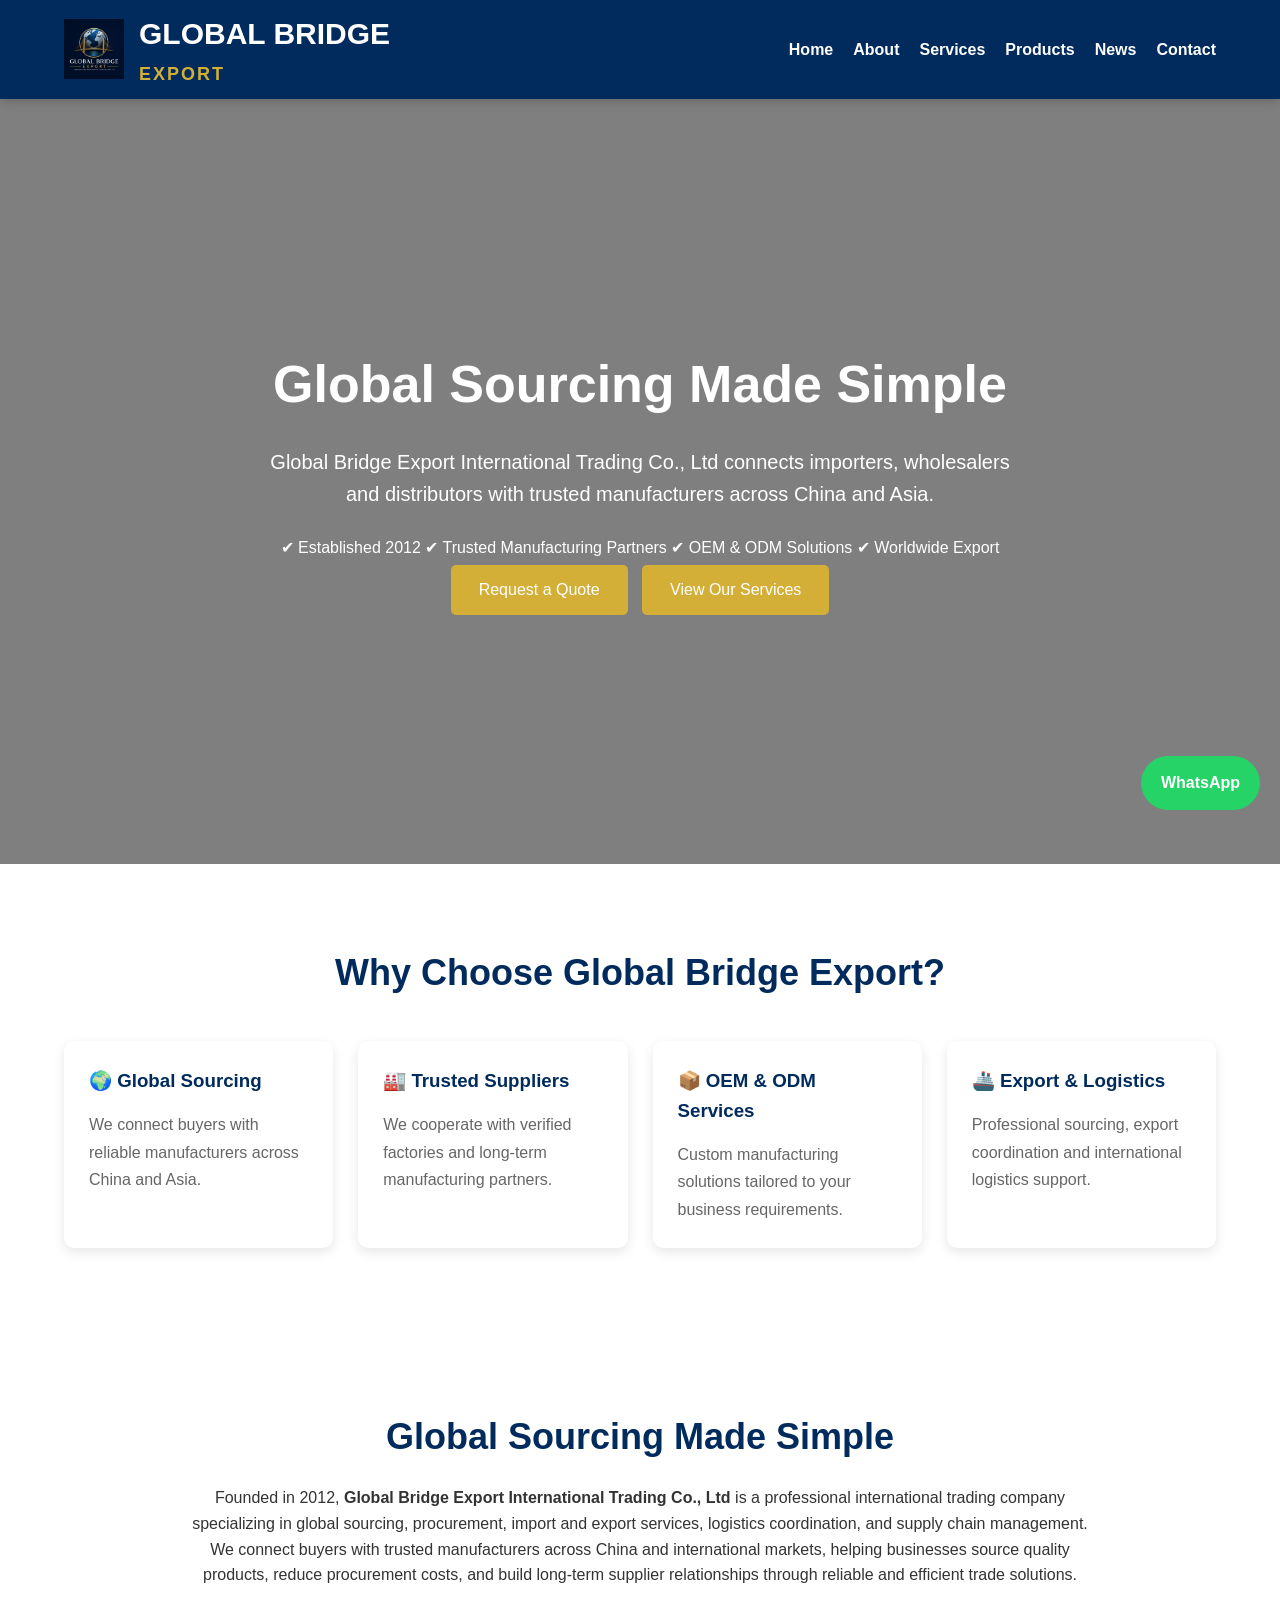
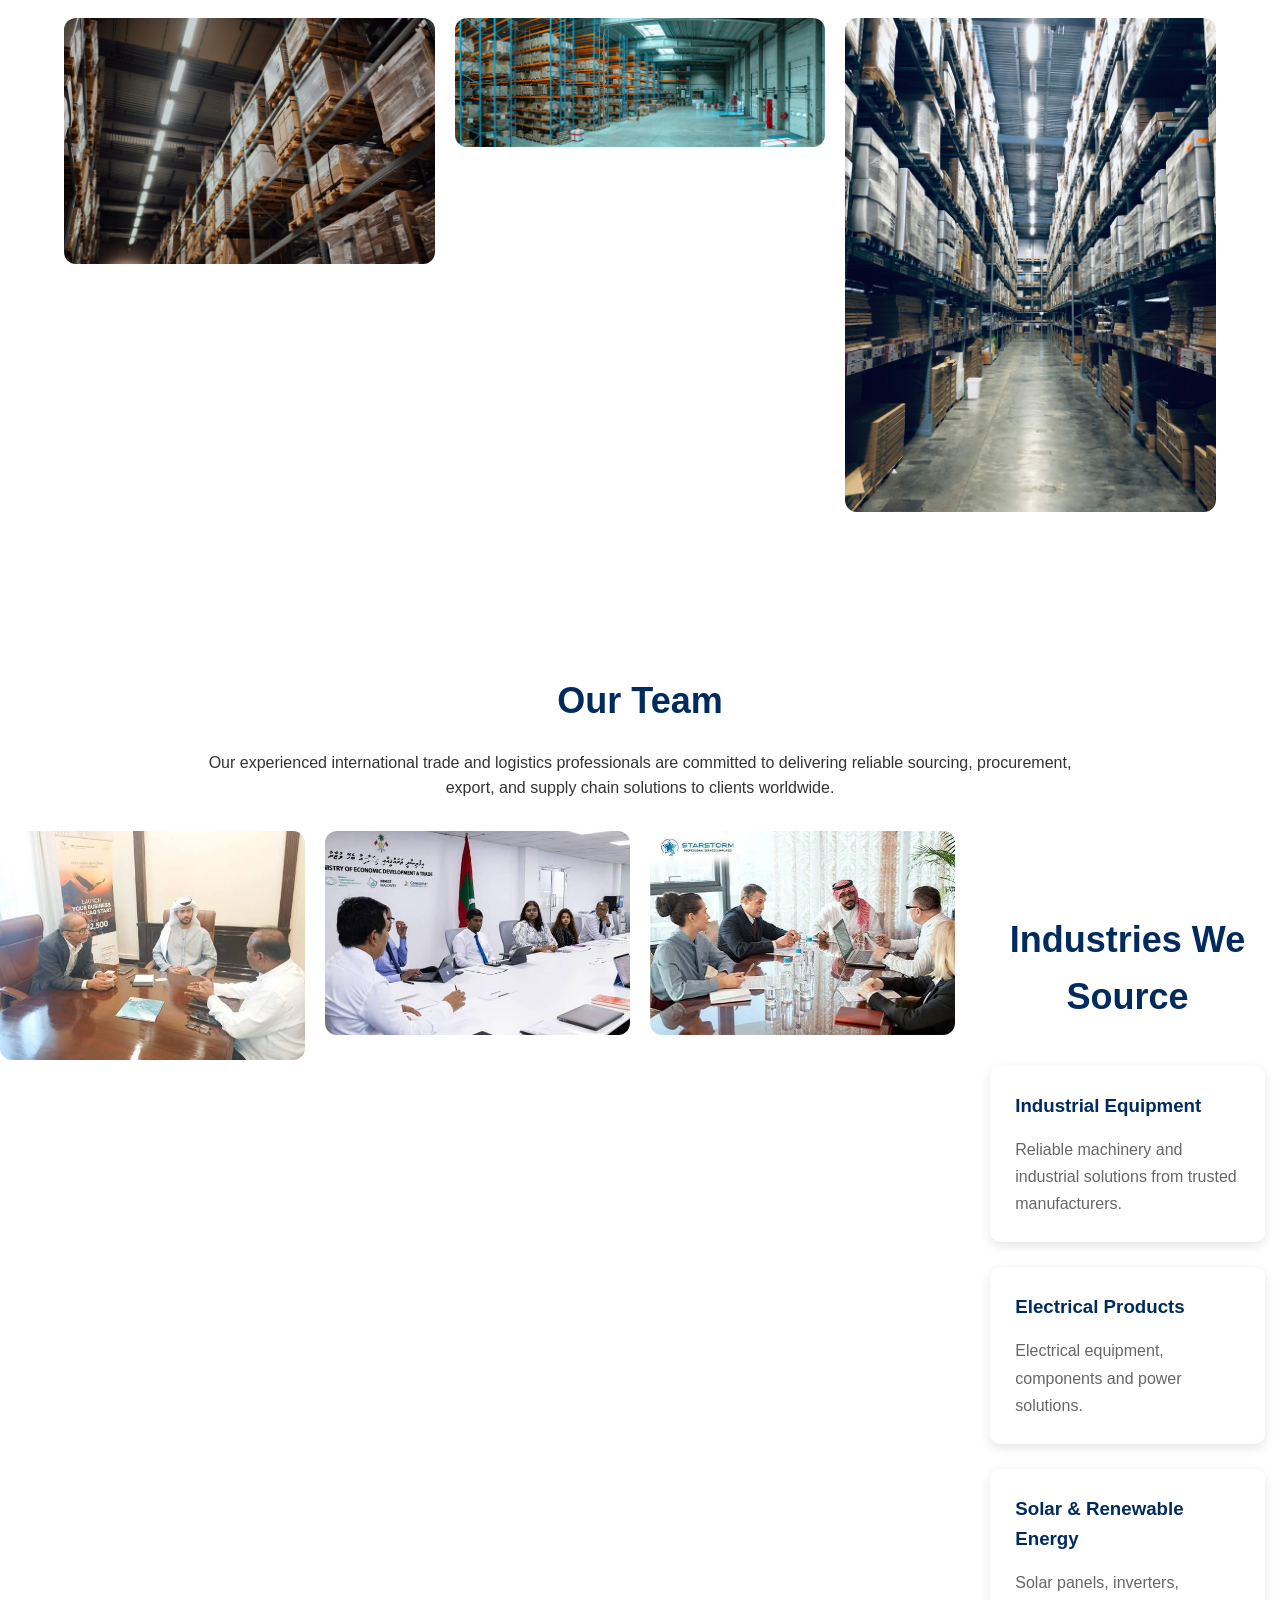
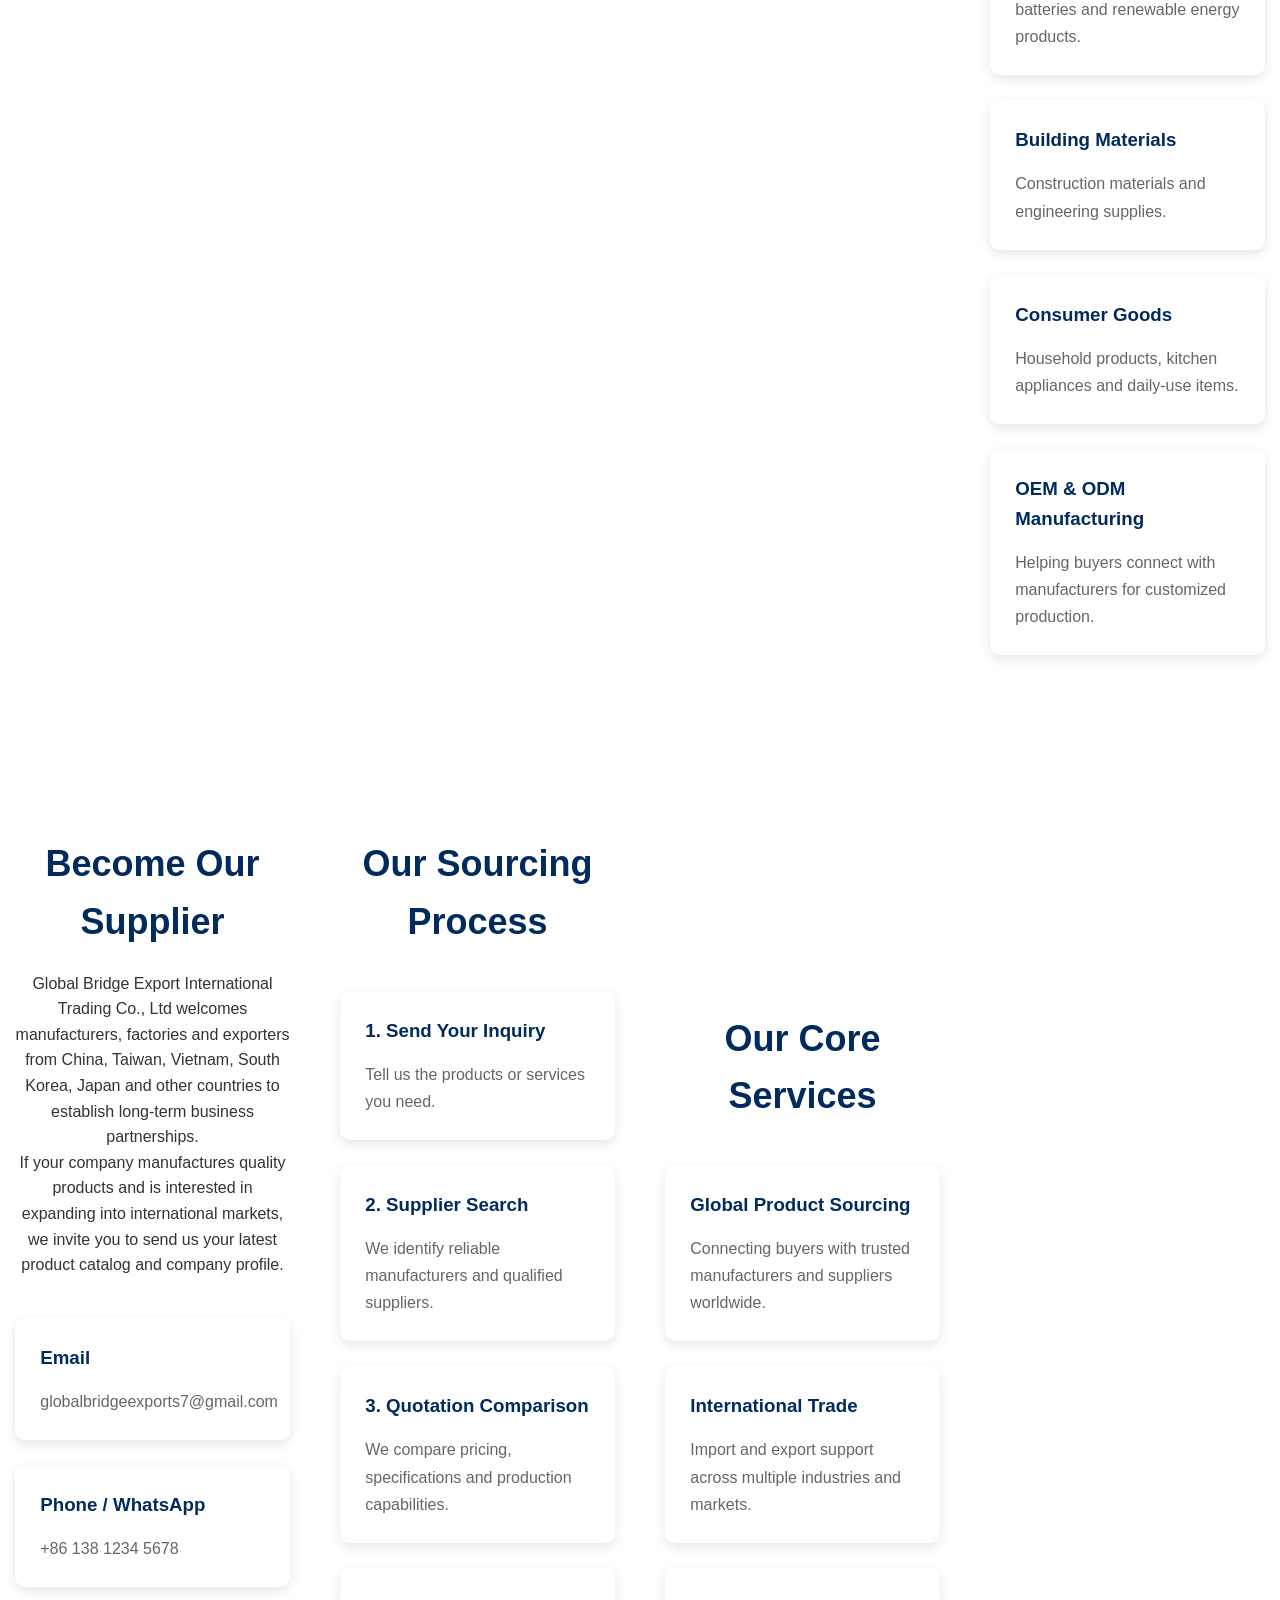
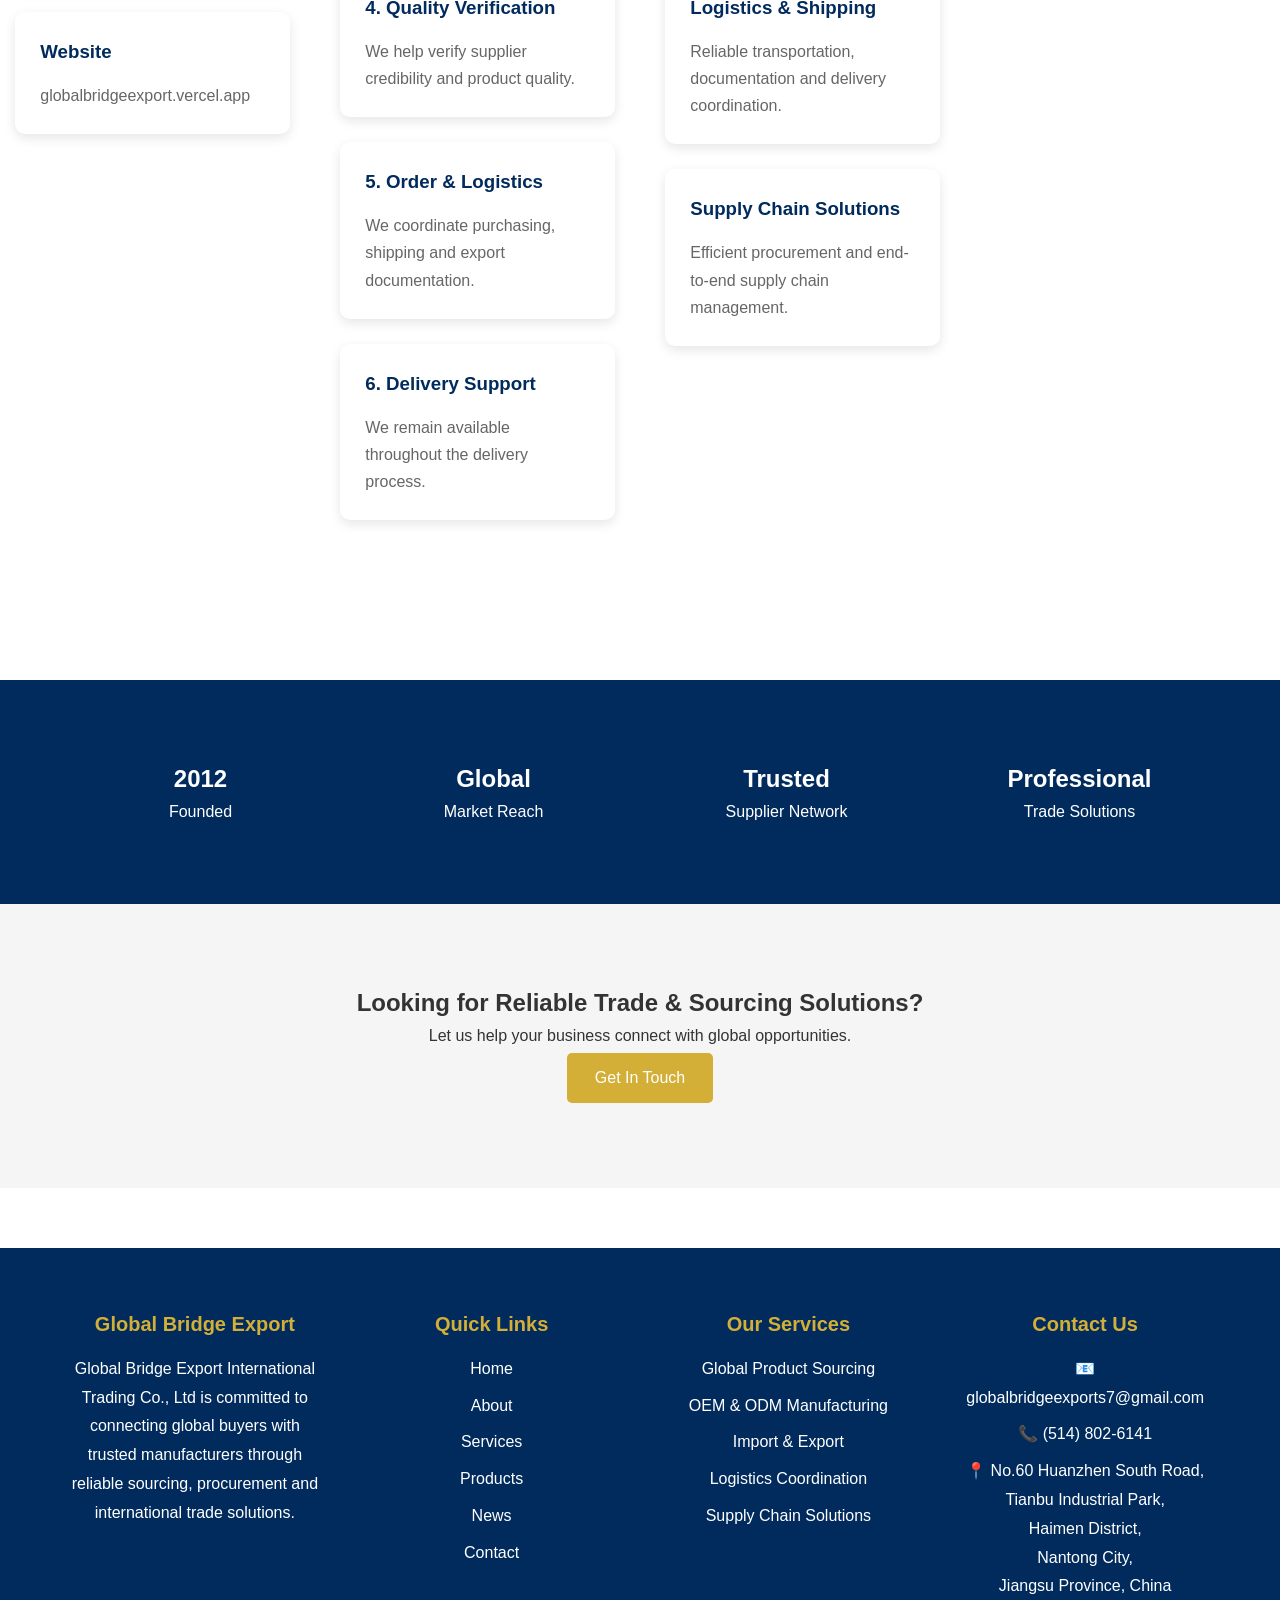
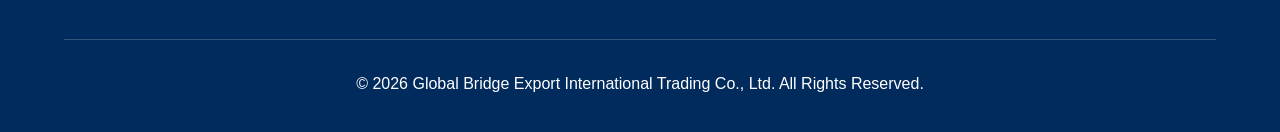
==== index.html @ 76af1f8a "Update WhatsApp link with pre-filled message" ====
<!DOCTYPE html>
<html lang="en">
<head>
<meta charset="UTF-8">
<meta name="viewport" content="width=device-width, initial-scale=1.0">

<title>Global Bridge Export International Trading Co., Ltd</title>

<meta name="description" content="Global Bridge Export International Trading Co., Ltd - International Trade, Product Sourcing, Logistics, Procurement and Supply Chain Solutions Since 2012.">

<meta name="keywords" content="International Trade, Product Sourcing, Global Export, Supply Chain, Procurement, Logistics, China Export Company">

<meta name="author" content="Global Bridge Export International Trading Co., Ltd">

<link rel="stylesheet" href="style.css">

</head>

<body>

<header>

<div class="container">

<div class="logo">

<div class="logo-area">

    <div class="logo">
        <img src="file_00000000d42481f498d1af7c2cf17cbd.png" alt="Global Bridge Export Logo">
    </div>

    <div class="company-name">
        <h2>GLOBAL BRIDGE</h2>
        <p>EXPORT</p>
    </div>

</div>

</div>

<nav>

<ul>

<li><a href="index.html">Home</a></li>

<li><a href="about.html">About</a></li>

<li><a href="services.html">Services</a></li>

<li><a href="products.html">Products</a></li>

<li><a href="news.html">News</a></li>

<li><a href="contact.html">Contact</a></li>

</ul>

</nav>

</div>

</header>

<section class="hero">

<div class="hero-content">

<h1>Global Sourcing Made Simple</h1>

<p>
Global Bridge Export International Trading Co., Ltd connects importers, wholesalers and distributors with trusted manufacturers across China and Asia.
</p>

<div class="hero-badges">
<span>✔ Established 2012</span>
<span>✔ Trusted Manufacturing Partners</span>
<span>✔ OEM & ODM Solutions</span>
<span>✔ Worldwide Export</span>
</div>

<a href="contact.html" class="btn">
Request a Quote
</a>

<a href="services.html" class="btn btn-light">
View Our Services
</a>

</div>

</section>
<section class="welcome">
<div class="container">

<h2 class="section-title">Why Choose Global Bridge Export?</h2>

<div class="grid">

<div class="card">
<h3>🌍 Global Sourcing</h3>
<p>We connect buyers with reliable manufacturers across China and Asia.</p>
</div>

<div class="card">
<h3>🏭 Trusted Suppliers</h3>
<p>We cooperate with verified factories and long-term manufacturing partners.</p>
</div>

<div class="card">
<h3>📦 OEM & ODM Services</h3>
<p>Custom manufacturing solutions tailored to your business requirements.</p>
</div>

<div class="card">
<h3>🚢 Export & Logistics</h3>
<p>Professional sourcing, export coordination and international logistics support.</p>
</div>

</div>

</div>
</section>
<section class="welcome">

<div class="container">

<h2 class="section-title">
Global Sourcing Made Simple
</h2>

<p class="section-text">
Founded in 2012, <strong>Global Bridge Export International Trading Co., Ltd</strong> is a professional international trading company specializing in global sourcing, procurement, import and export services, logistics coordination, and supply chain management.
</p>

<p class="section-text">
We connect buyers with trusted manufacturers across China and international markets, helping businesses source quality products, reduce procurement costs, and build long-term supplier relationships through reliable and efficient trade solutions.
</p>
</p>
<div style="display:grid;grid-template-columns:repeat(auto-fit,minmax(250px,1fr));gap:20px;margin-top:30px;">

<img src="chuttersnap-BNBA1h-NgdY-unsplash.jpg" alt="Global Trade Logistics" style="width:100%;border-radius:12px;">

<img src="jacques-dillies-jcav1COVvOc-unsplash.jpg" alt="Global Logistics" style="width:100%;border-radius:12px;">

<img src="ruchindra-gunasekara-GK8x_XCcDZg-unsplash.jpg" alt="International Shipping" style="width:100%;border-radius:12px;">

</div>
</div>

</section>

<section class="services-preview">
<h2 class="section-title">Our Team</h2>
<p class="section-text">
Our experienced international trade and logistics professionals are committed to delivering reliable sourcing, procurement, export, and supply chain solutions to clients worldwide.
</p>
<div style="display:grid;grid-template-columns:repeat(auto-fit,minmax(250px,1fr));gap:20px;margin-top:30px;">

<img src="images (57).jpeg" alt="Team" style="width:100%;border-radius:12px;">

<img src="images (61).jpeg" alt="Team" style="width:100%;border-radius:12px;">

<img src="images (62).jpeg" alt="Team" style="width:100%;border-radius:12px;">
    
<section class="welcome">
<div class="container">

<h2 class="section-title">Industries We Source</h2>

<div class="grid">

<div class="card">
<h3>Industrial Equipment</h3>
<p>Reliable machinery and industrial solutions from trusted manufacturers.</p>
</div>

<div class="card">
<h3>Electrical Products</h3>
<p>Electrical equipment, components and power solutions.</p>
</div>

<div class="card">
<h3>Solar & Renewable Energy</h3>
<p>Solar panels, inverters, batteries and renewable energy products.</p>
</div>

<div class="card">
<h3>Building Materials</h3>
<p>Construction materials and engineering supplies.</p>
</div>

<div class="card">
<h3>Consumer Goods</h3>
<p>Household products, kitchen appliances and daily-use items.</p>
</div>

<div class="card">
<h3>OEM & ODM Manufacturing</h3>
<p>Helping buyers connect with manufacturers for customized production.</p>
</div>

</div>

</div>
</section>
<section class="welcome">
<div class="container">

<h2 class="section-title">Become Our Supplier</h2>

<p class="section-text">
Global Bridge Export International Trading Co., Ltd welcomes manufacturers, factories and exporters from China, Taiwan, Vietnam, South Korea, Japan and other countries to establish long-term business partnerships.
</p>

<p class="section-text">
If your company manufactures quality products and is interested in expanding into international markets, we invite you to send us your latest product catalog and company profile.
</p>

<div class="grid">

<div class="card">
<h3>Email</h3>
<p>globalbridgeexports7@gmail.com</p>
</div>

<div class="card">
<h3>Phone / WhatsApp</h3>
<p>+86 138 1234 5678</p>
</div>

<div class="card">
<h3>Website</h3>
<p>globalbridgeexport.vercel.app</p>
</div>

</div>

</div>
</section>
<section class="welcome">
<div class="container">

<h2 class="section-title">Our Sourcing Process</h2>

<div class="grid">

<div class="card">
<h3>1. Send Your Inquiry</h3>
<p>Tell us the products or services you need.</p>
</div>

<div class="card">
<h3>2. Supplier Search</h3>
<p>We identify reliable manufacturers and qualified suppliers.</p>
</div>

<div class="card">
<h3>3. Quotation Comparison</h3>
<p>We compare pricing, specifications and production capabilities.</p>
</div>

<div class="card">
<h3>4. Quality Verification</h3>
<p>We help verify supplier credibility and product quality.</p>
</div>

<div class="card">
<h3>5. Order & Logistics</h3>
<p>We coordinate purchasing, shipping and export documentation.</p>
</div>

<div class="card">
<h3>6. Delivery Support</h3>
<p>We remain available throughout the delivery process.</p>
</div>

</div>

</div>
  </section>
<div class="container">

<h2 class="section-title">
Our Core Services
</h2>

<div class="grid">

<div class="card">

<h3>Global Product Sourcing</h3>

<p>
Connecting buyers with trusted manufacturers and suppliers worldwide.
</p>

</div>

<div class="card">

<h3>International Trade</h3>

<p>
Import and export support across multiple industries and markets.
</p>

</div>

<div class="card">

<h3>Logistics & Shipping</h3>

<p>
Reliable transportation, documentation and delivery coordination.
</p>

</div>

<div class="card">

<h3>Supply Chain Solutions</h3>

<p>
Efficient procurement and end-to-end supply chain management.
</p>

</div>

</div>

</div>

</section>

<section class="stats">

<div class="container">

<div class="stat-grid">

<div>
<h2>2012</h2>
<p>Founded</p>
</div>

<div>
<h2>Global</h2>
<p>Market Reach</p>
</div>

<div>
<h2>Trusted</h2>
<p>Supplier Network</p>
</div>

<div>
<h2>Professional</h2>
<p>Trade Solutions</p>
</div>

</div>

</div>

</section>

<section class="cta">

<div class="container">

<h2>
Looking for Reliable Trade & Sourcing Solutions?
</h2>

<p>
Let us help your business connect with global opportunities.
</p>

<a href="contact.html" class="btn">
Get In Touch
</a>

</a>
</div>

</section>
<footer>

<div class="container">

<div class="footer-grid">

<div>

<h3>Global Bridge Export</h3>

<p>
Global Bridge Export International Trading Co., Ltd is committed to connecting global buyers with trusted manufacturers through reliable sourcing, procurement and international trade solutions.
</p>

</div>

<div>

<h3>Quick Links</h3>

<p><a href="index.html">Home</a></p>

<p><a href="about.html">About</a></p>

<p><a href="services.html">Services</a></p>

<p><a href="products.html">Products</a></p>

<p><a href="news.html">News</a></p>

<p><a href="contact.html">Contact</a></p>

</div>

<div>

<h3>Our Services</h3>

<p>Global Product Sourcing</p>

<p>OEM & ODM Manufacturing</p>

<p>Import & Export</p>

<p>Logistics Coordination</p>

<p>Supply Chain Solutions</p>

</div>

<div>

<h3>Contact Us</h3>

<p>📧 globalbridgeexports7@gmail.com</p>

<p>📞 (514) 802-6141</p>

<p>📍 No.60 Huanzhen South Road,<br>
Tianbu Industrial Park,<br>
Haimen District,<br>
Nantong City,<br>
Jiangsu Province, China</p>

</div>

</div>

<hr style="margin:30px 0;">

<p style="text-align:center;">
© <span id="year"></span> Global Bridge Export International Trading Co., Ltd. All Rights Reserved.
</p>

</div>

</footer>

<a href="https://wa.me/15148026141?text=Hello%20Global%20Bridge%20Export,%20I%20am%20interested%20in%20your%20services." class="whatsapp-btn">
    WhatsApp
</a>
<div id="welcomePopup" class="welcome-popup">
    <div class="welcome-box">
        <h2>👋 Welcome!</h2>

        <p>
            Welcome to <strong>Global Bridge Export International Trading Co., Ltd.</strong>
        </p>

        <p>
            We help businesses worldwide with product sourcing, OEM & ODM manufacturing, import & export, and logistics solutions.
        </p>

        <button onclick="openTawkChat()" class="btn">
            Chat With Us
        </button>

        <button onclick="closePopup()" class="close-btn">
            Continue Browsing
        </button>
    </div>
</div>

<script src="script.js"></script>

<!--Start of Tawk.to Script-->
<script type="text/javascript">
var Tawk_API=Tawk_API||{}, Tawk_LoadStart=new Date();
(function(){
var s1=document.createElement("script"), s0=document.getElementsByTagName("script")[0];
s1.async=true;
s1.src='https://embed.tawk.to/6a60ab9903da481d41b5def2/default';
s1.charset='UTF-8';
s1.setAttribute('crossorigin','*');
s0.parentNode.insertBefore(s1,s0);
})();
</script>
<!--End of Tawk.to Script-->

</body>
</html>
---- style.css ----
*{
margin:0;
padding:0;
box-sizing:border-box;
font-family:Arial, Helvetica, sans-serif;
}

body{
color:#333;
line-height:1.6;
background:#fff;
}

.container{
width:90%;
max-width:1200px;
margin:auto;
}

header{
background:#002b5c;
padding:10px 0;
position:sticky;
top:0;
z-index:1000;
box-shadow:0 2px 10px rgba(0,0,0,.2);
}

header .container{
display:flex;
justify-content:space-between;
align-items:center;
gap:20px;
flex-wrap:wrap;
}

.logo-area{
display:flex;
align-items:center;
gap:15px;
}

.logo img{
height:90px;
width:auto;
display:block;
}

.company-name h2{
margin:0;
font-size:30px;
color:#fff;
font-weight:700;
}

.company-name p{
margin:2px 0 0;
font-size:18px;
font-weight:bold;
letter-spacing:2px;
color:#d4af37;
}

nav ul{
display:flex;
list-style:none;
gap:20px;
}

nav a{
color:#fff;
text-decoration:none;
font-weight:600;
}

.hero{
background:linear-gradient(rgba(0,0,0,.5),rgba(0,0,0,.5)),
url('https://images.unsplash.com/photo-1578575437130-527eed3abbec?auto=format&fit=crop&w=1600&q=80');
background-size:cover;
background-position:center;
height:85vh;
display:flex;
align-items:center;
justify-content:center;
text-align:center;
color:#fff;
}

.hero-content{
max-width:800px;
padding:20px;
}

.hero h1{
font-size:52px;
margin-bottom:20px;
}

.hero p{
font-size:20px;
margin-bottom:25px;
}

.btn{
display:inline-block;
padding:12px 28px;
background:#d4af37;
color:#fff;
text-decoration:none;
border-radius:5px;
margin:5px;
}

.btn-secondary{
background:#ffffff;
color:#002b5c;
}

section{
padding:80px 0;
}

.section-title{
text-align:center;
margin-bottom:20px;
color:#002b5c;
font-size:36px;
}

.section-text{
text-align:center;
max-width:900px;
margin:auto;
}

.grid{
display:grid;
grid-template-columns:repeat(auto-fit,minmax(250px,1fr));
gap:25px;
margin-top:40px;
}
.card{
background:#fff;
padding:30px;
border-radius:12px;
box-shadow:0 5px 15px rgba(0,0,0,.08);
transition:.3s;
}

.card:hover{
transform:translateY(-8px);
}

.card h3{
color:#002b5c;
margin-bottom:15px;
}

.card p{
color:#666;
line-height:1.7;
    }
.card{
background:#fff;
padding:25px;
border-radius:10px;
box-shadow:0 4px 12px rgba(0,0,0,.1);
}

.stats{
background:#002b5c;
color:#fff;
}

.stat-grid{
display:grid;
grid-template-columns:repeat(auto-fit,minmax(200px,1fr));
gap:20px;
text-align:center;
}

.cta{
background:#f5f5f5;
text-align:center;
}

footer{
background:#001a36;
color:#fff;
text-align:center;
padding:40px 20px;
}

.whatsapp-btn{
position:fixed;
bottom:90px;
right:20px;
background:#25D366;
color:white;
padding:14px 20px;
border-radius:50px;
text-decoration:none;
font-weight:bold;
}

@media(max-width:768px){

header .container{
flex-direction:column;
}

nav ul{
flex-wrap:wrap;
justify-content:center;
}

.hero h1{
font-size:34px;
}

.hero p{
font-size:17px;
}
}
.logo img {
    height: 60px;
    width: auto;
    display: block;
}
/* ===== FOOTER ===== */

footer{
background:#002b5c;
color:#fff;
padding:60px 0 25px;
margin-top:60px;
}

.footer-grid{
display:grid;
grid-template-columns:repeat(auto-fit,minmax(220px,1fr));
gap:35px;
}

footer h3{
color:#d4af37;
margin-bottom:15px;
font-size:20px;
}

footer p{
margin:8px 0;
line-height:1.8;
}

footer a{
color:#fff;
text-decoration:none;
transition:.3s;
}

footer a:hover{
color:#d4af37;
}

footer hr{
border:none;
border-top:1px solid rgba(255,255,255,.2);
margin:30px 0;
    }
/* ===== Welcome Popup ===== */

.welcome-popup{
display:none;
position:fixed;
top:0;
left:0;
width:100%;
height:100%;
background:rgba(0,0,0,.65);
z-index:99999;
justify-content:center;
align-items:center;
padding:20px;
}

.welcome-box{
background:#ffffff;
max-width:420px;
width:100%;
padding:30px;
border-radius:15px;
text-align:center;
box-shadow:0 10px 30px rgba(0,0,0,.3);
animation:popup .4s ease;
}

.welcome-box h2{
color:#002b5c;
margin-bottom:15px;
}

.welcome-box p{
line-height:1.8;
margin-bottom:15px;
color:#444;
}

.close-btn{
margin-top:12px;
background:#666;
color:#fff;
border:none;
padding:12px 20px;
border-radius:8px;
cursor:pointer;
width:100%;
}

.close-btn:hover{
background:#444;
}

@keyframes popup{
from{
transform:scale(.8);
opacity:0;
}
to{
transform:scale(1);
opacity:1;
}
}
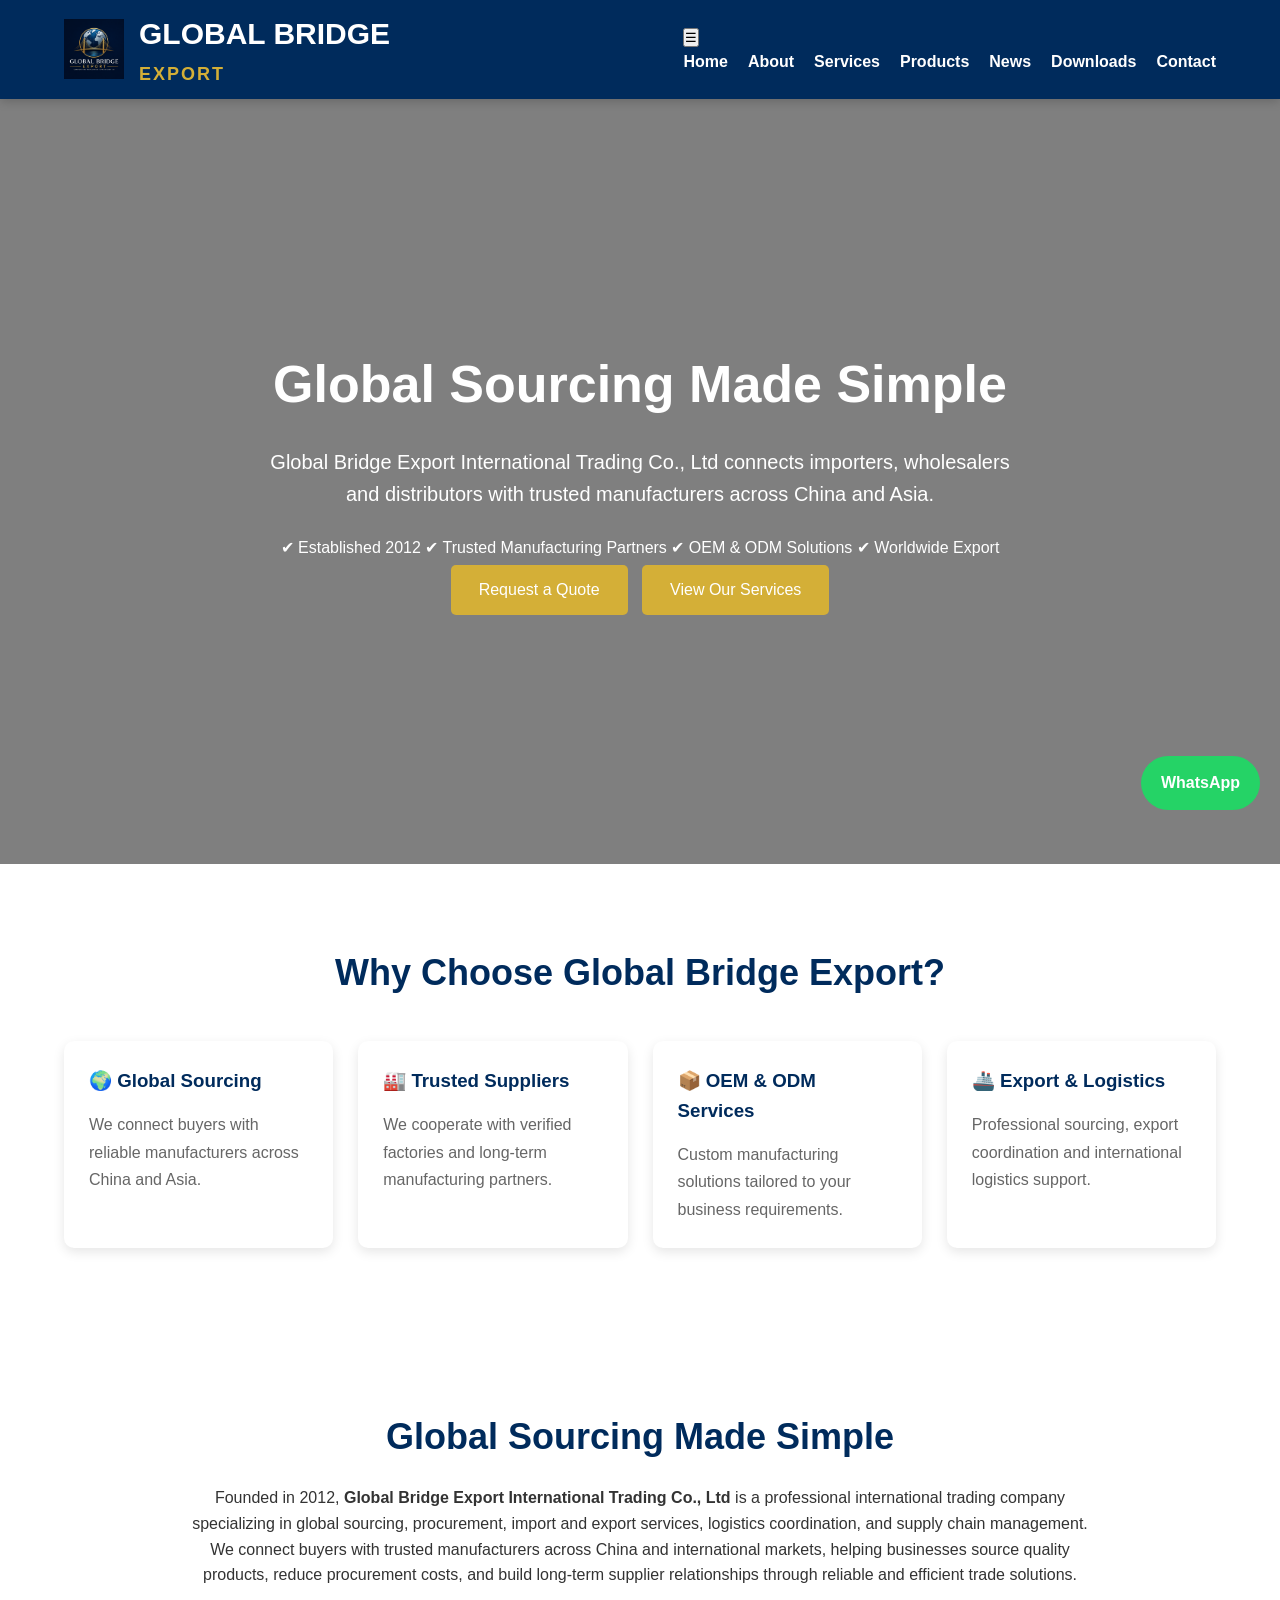
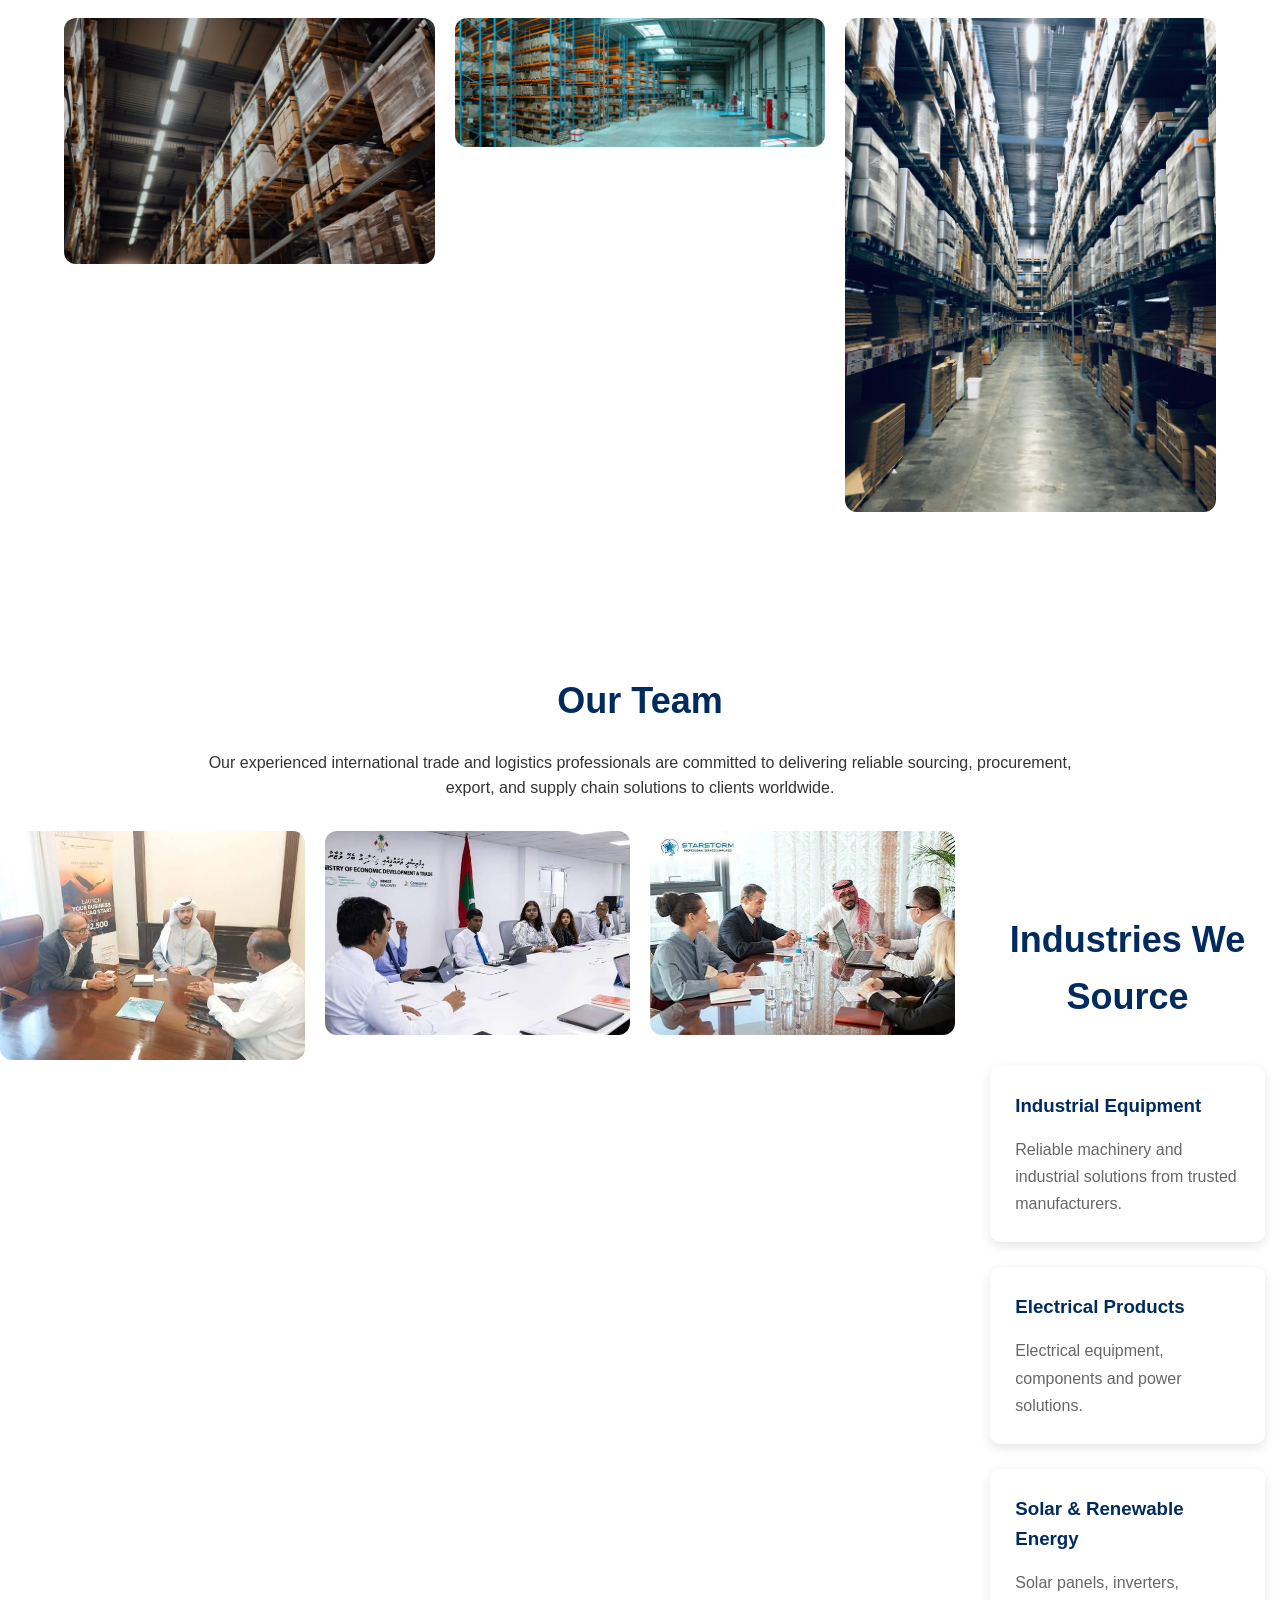
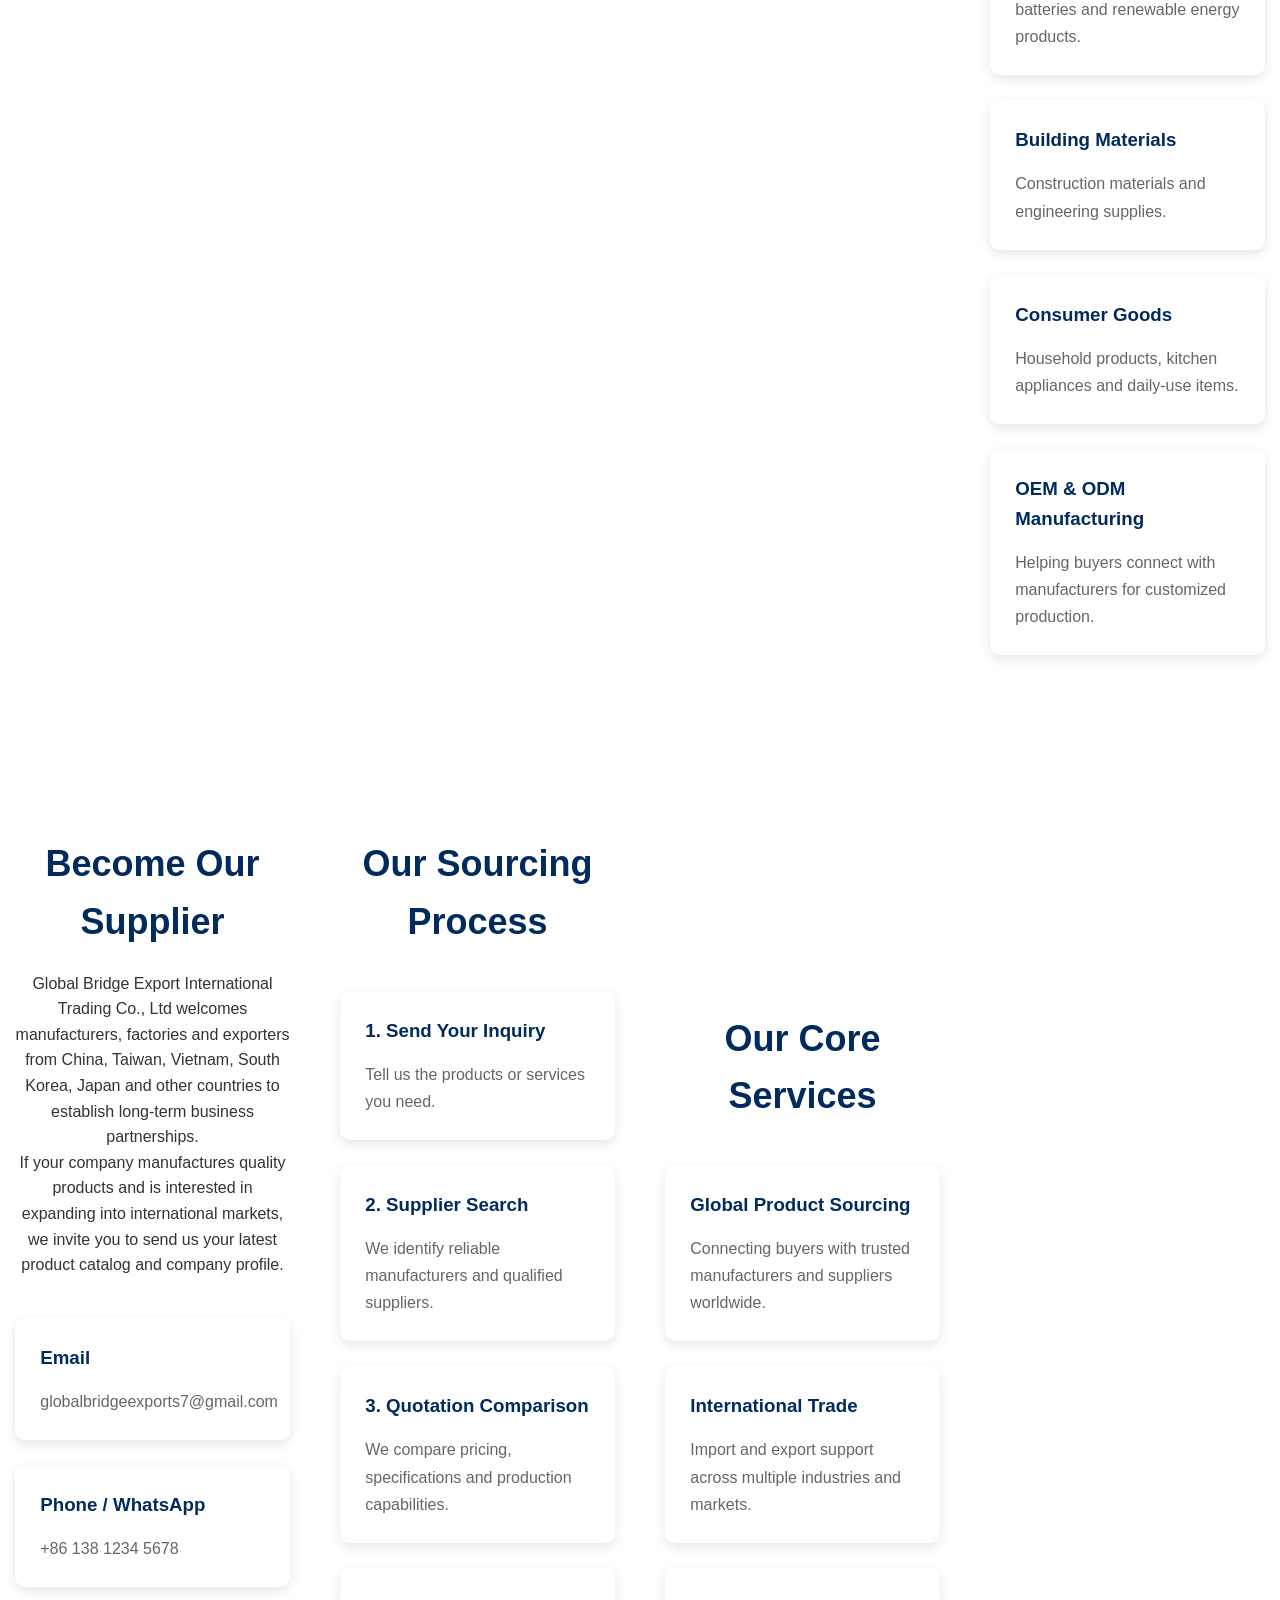
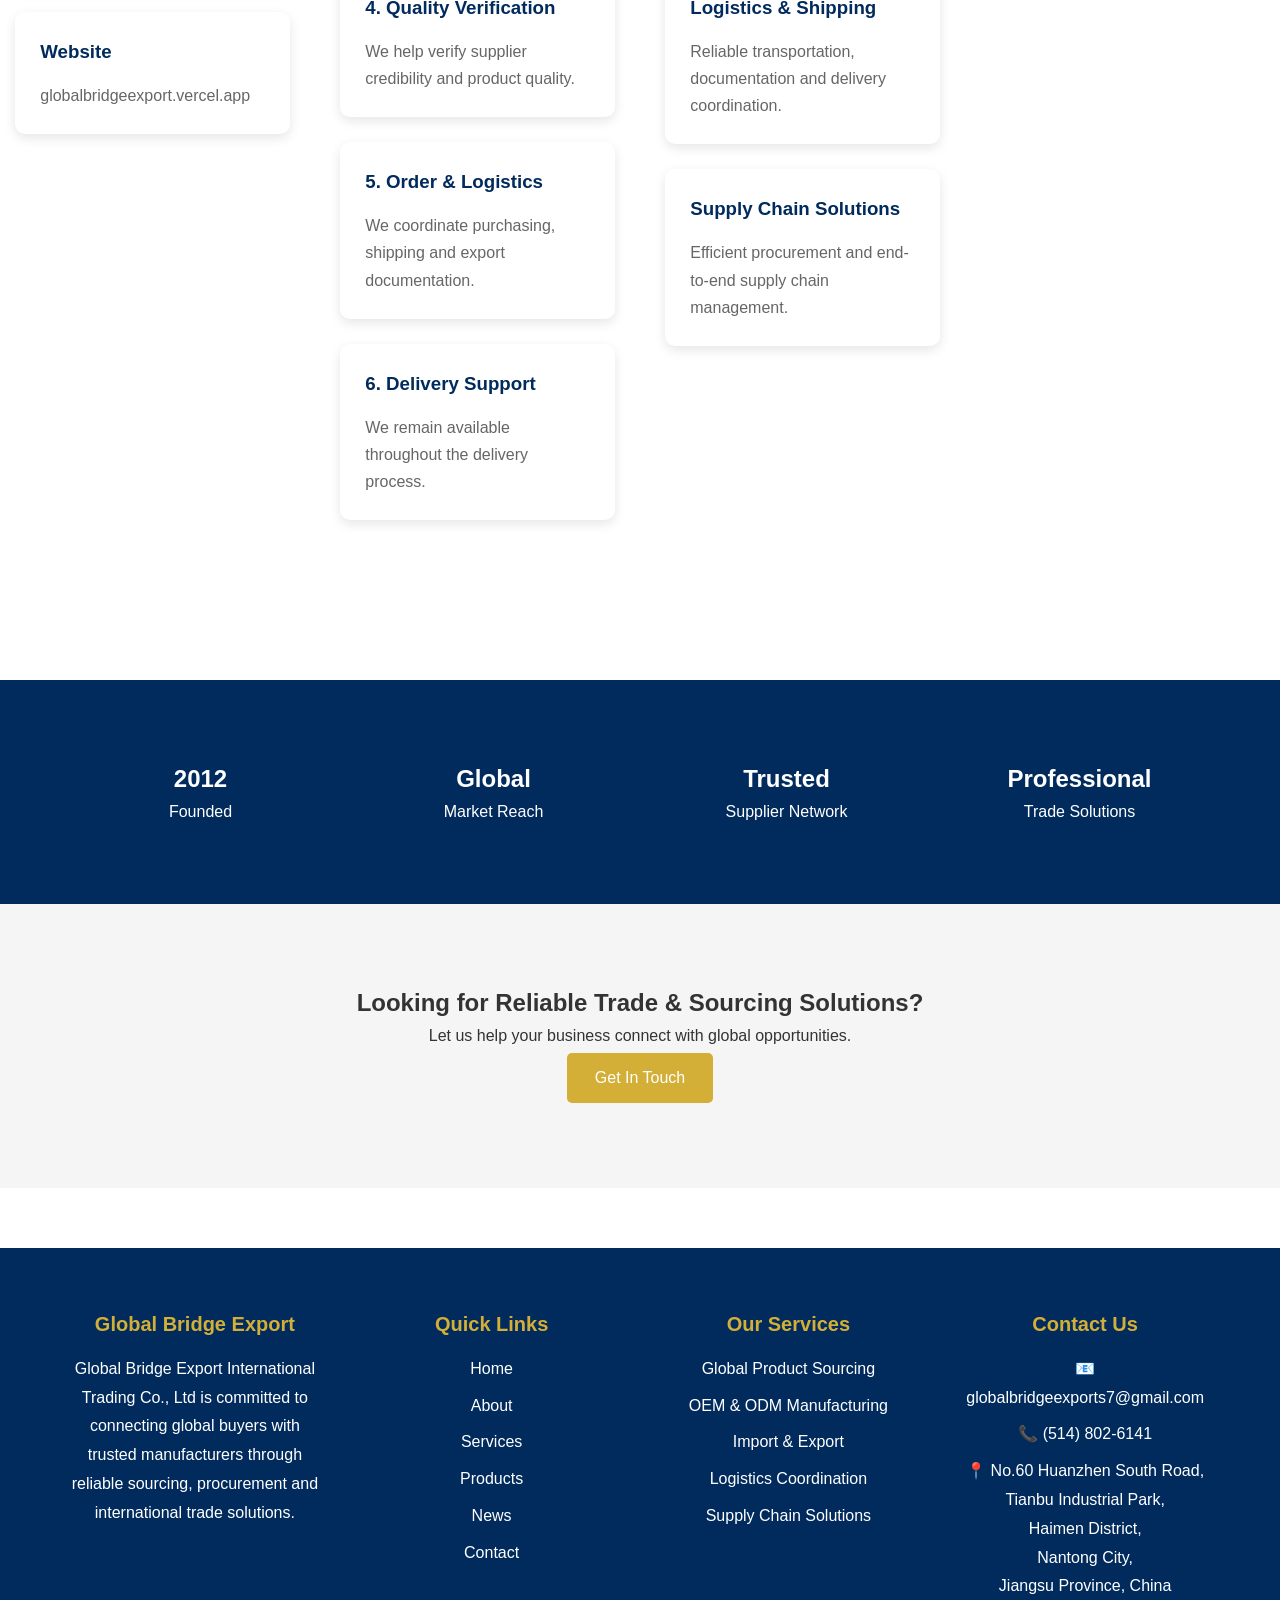
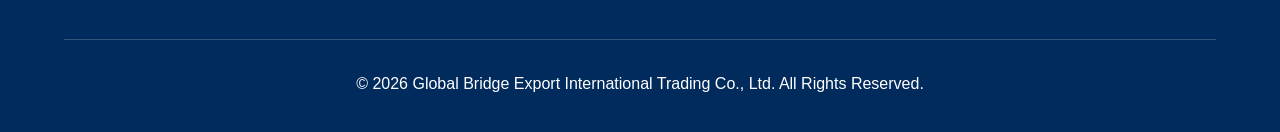
==== commit 18d97ea6: "Updated navigation menu" ====
--- a/index.html
+++ b/index.html
@@ -40,23 +40,18 @@
 </div>
 
 <nav>
-
+<button class="menu-toggle" onclick="toggleMenu()">☰</button>
+
+<nav id="mobileMenu">
 <ul>
-
 <li><a href="index.html">Home</a></li>
-
 <li><a href="about.html">About</a></li>
-
 <li><a href="services.html">Services</a></li>
-
 <li><a href="products.html">Products</a></li>
-
 <li><a href="news.html">News</a></li>
-
+<li><a href="downloads.html">Downloads</a></li>
 <li><a href="contact.html">Contact</a></li>
-
 </ul>
-
 </nav>
 
 </div>
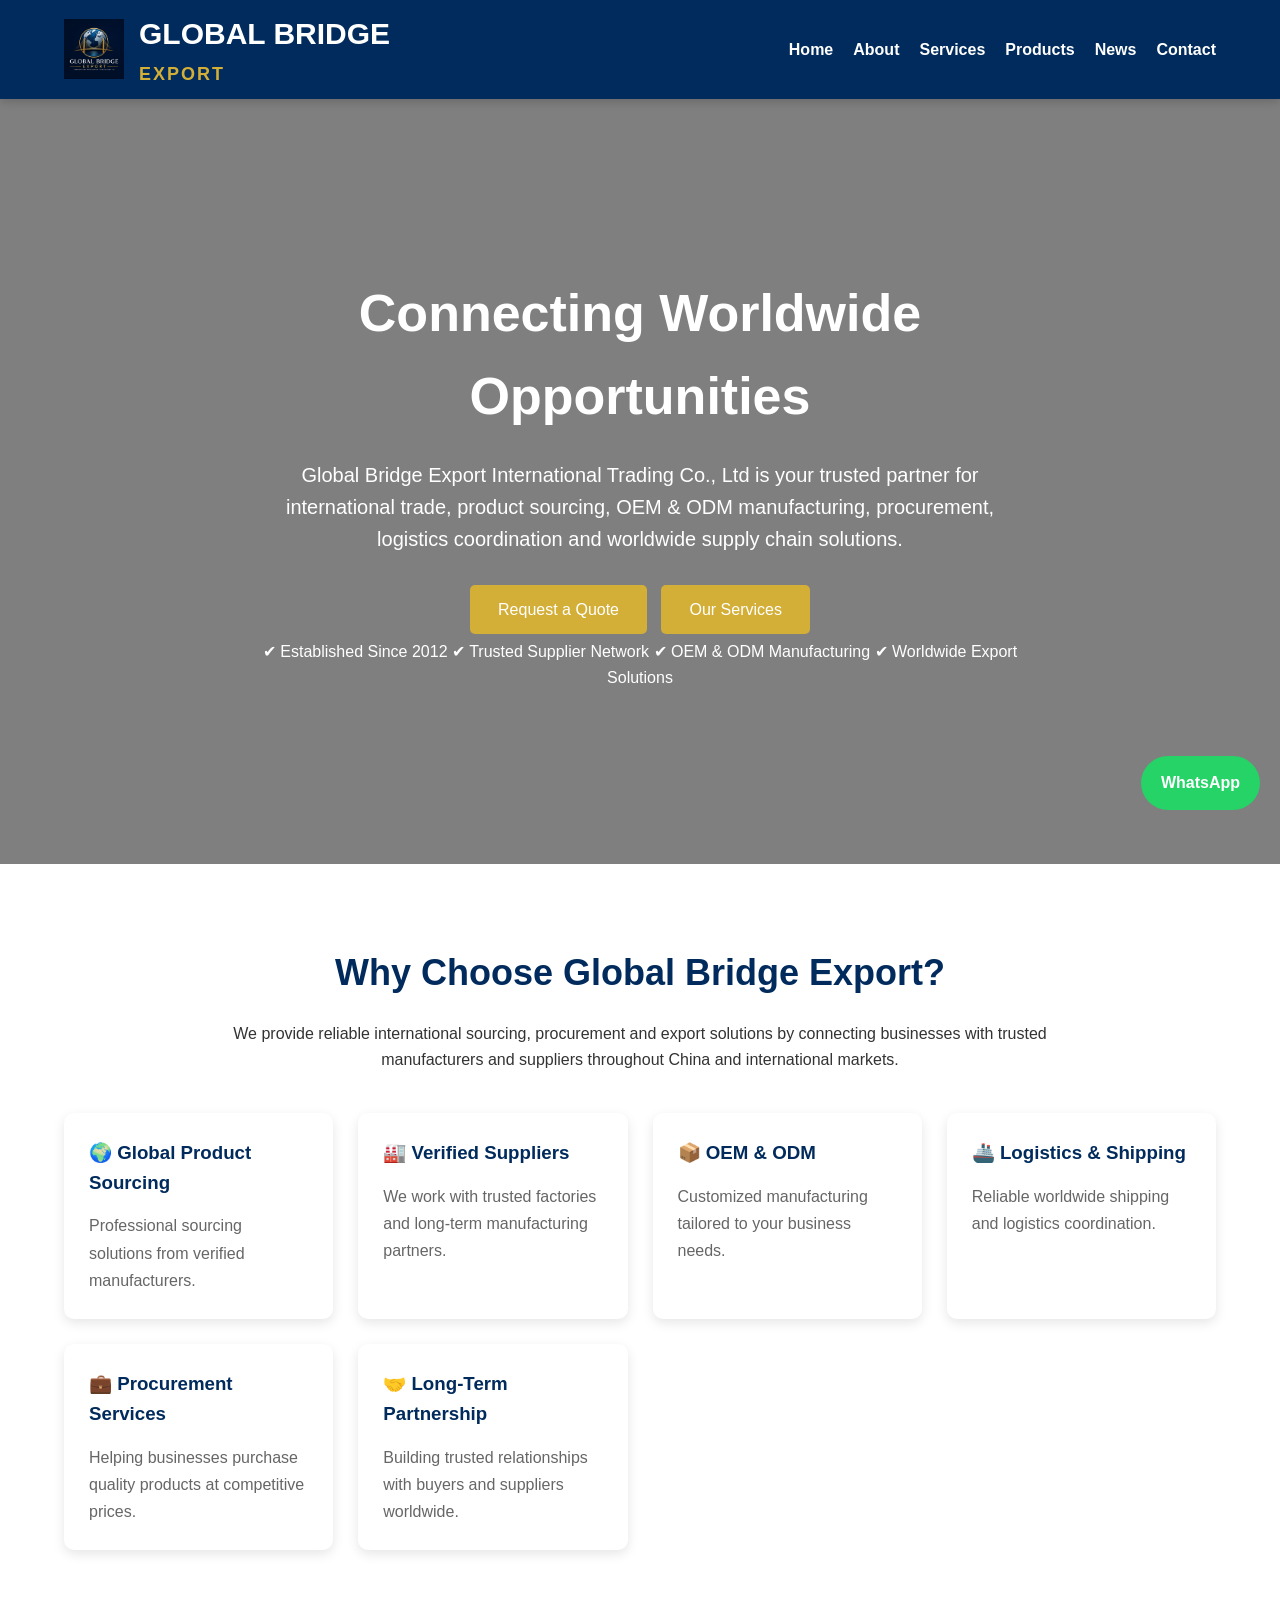
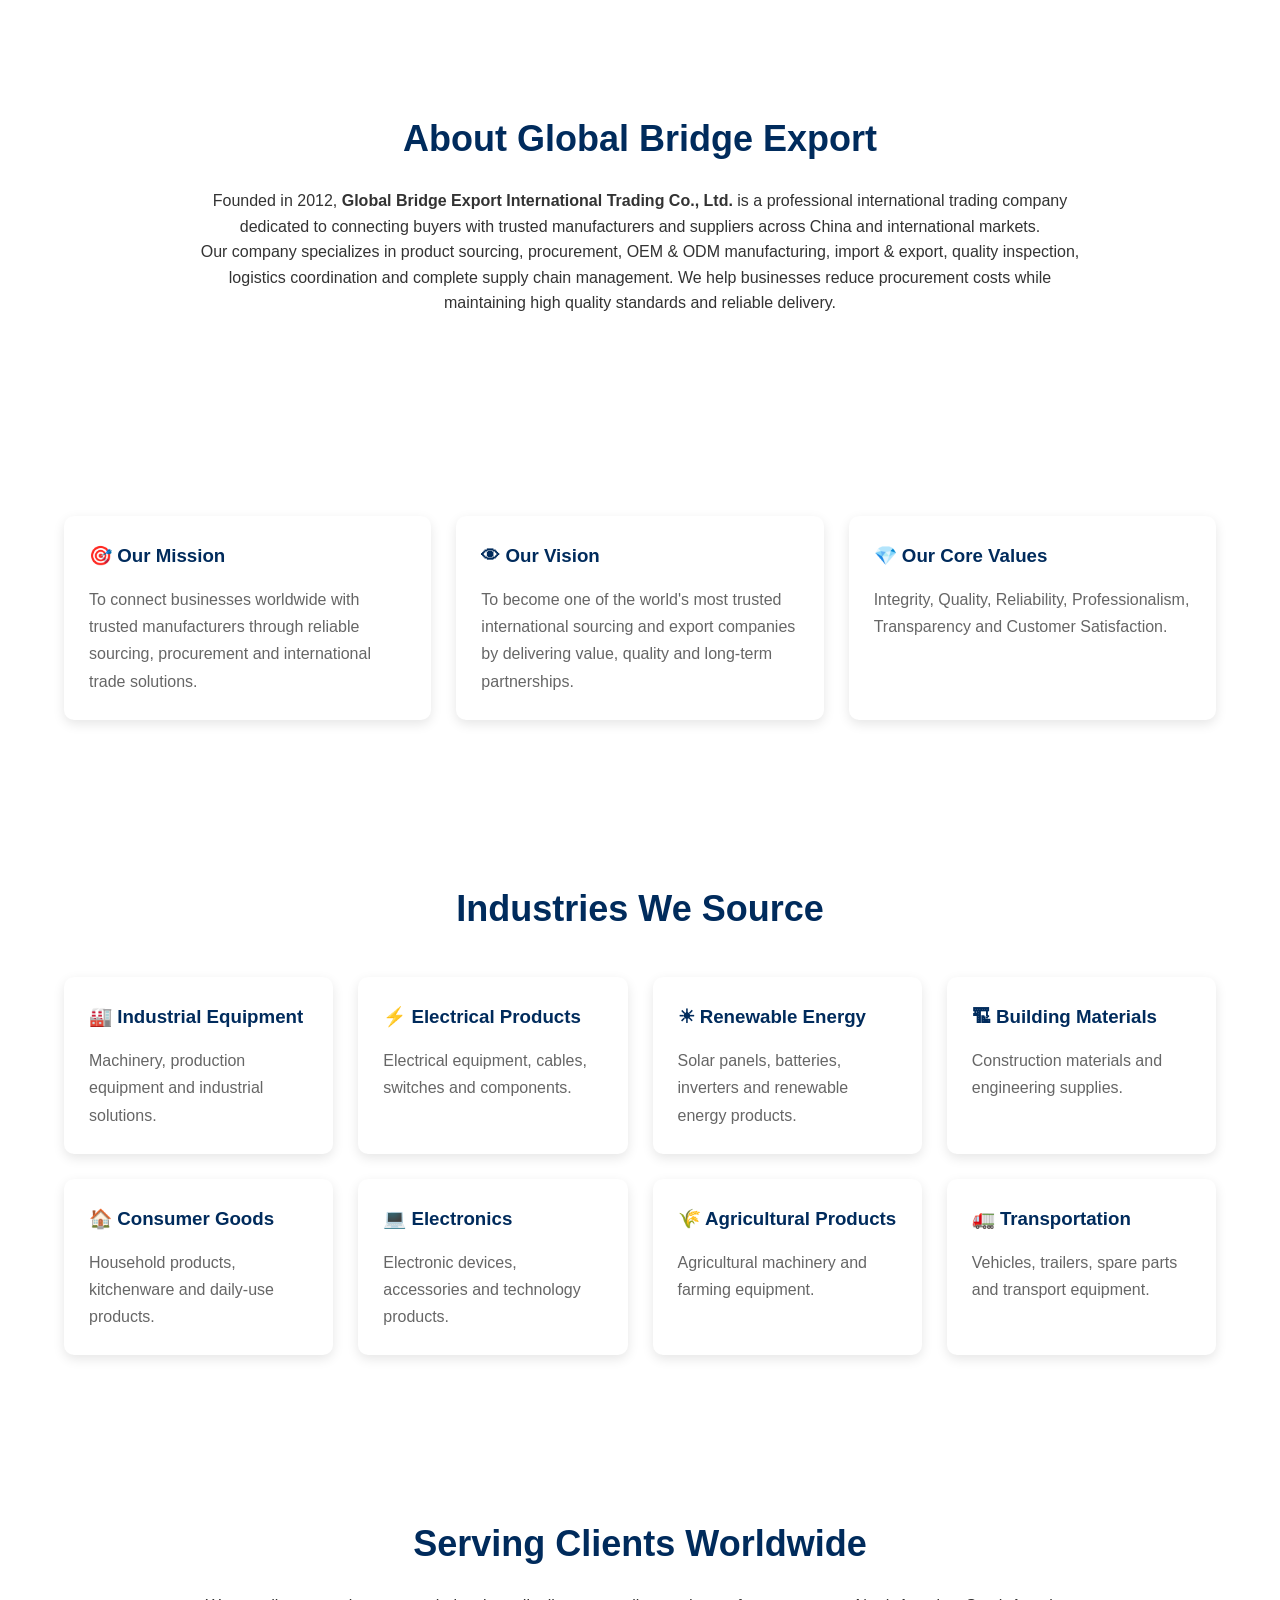
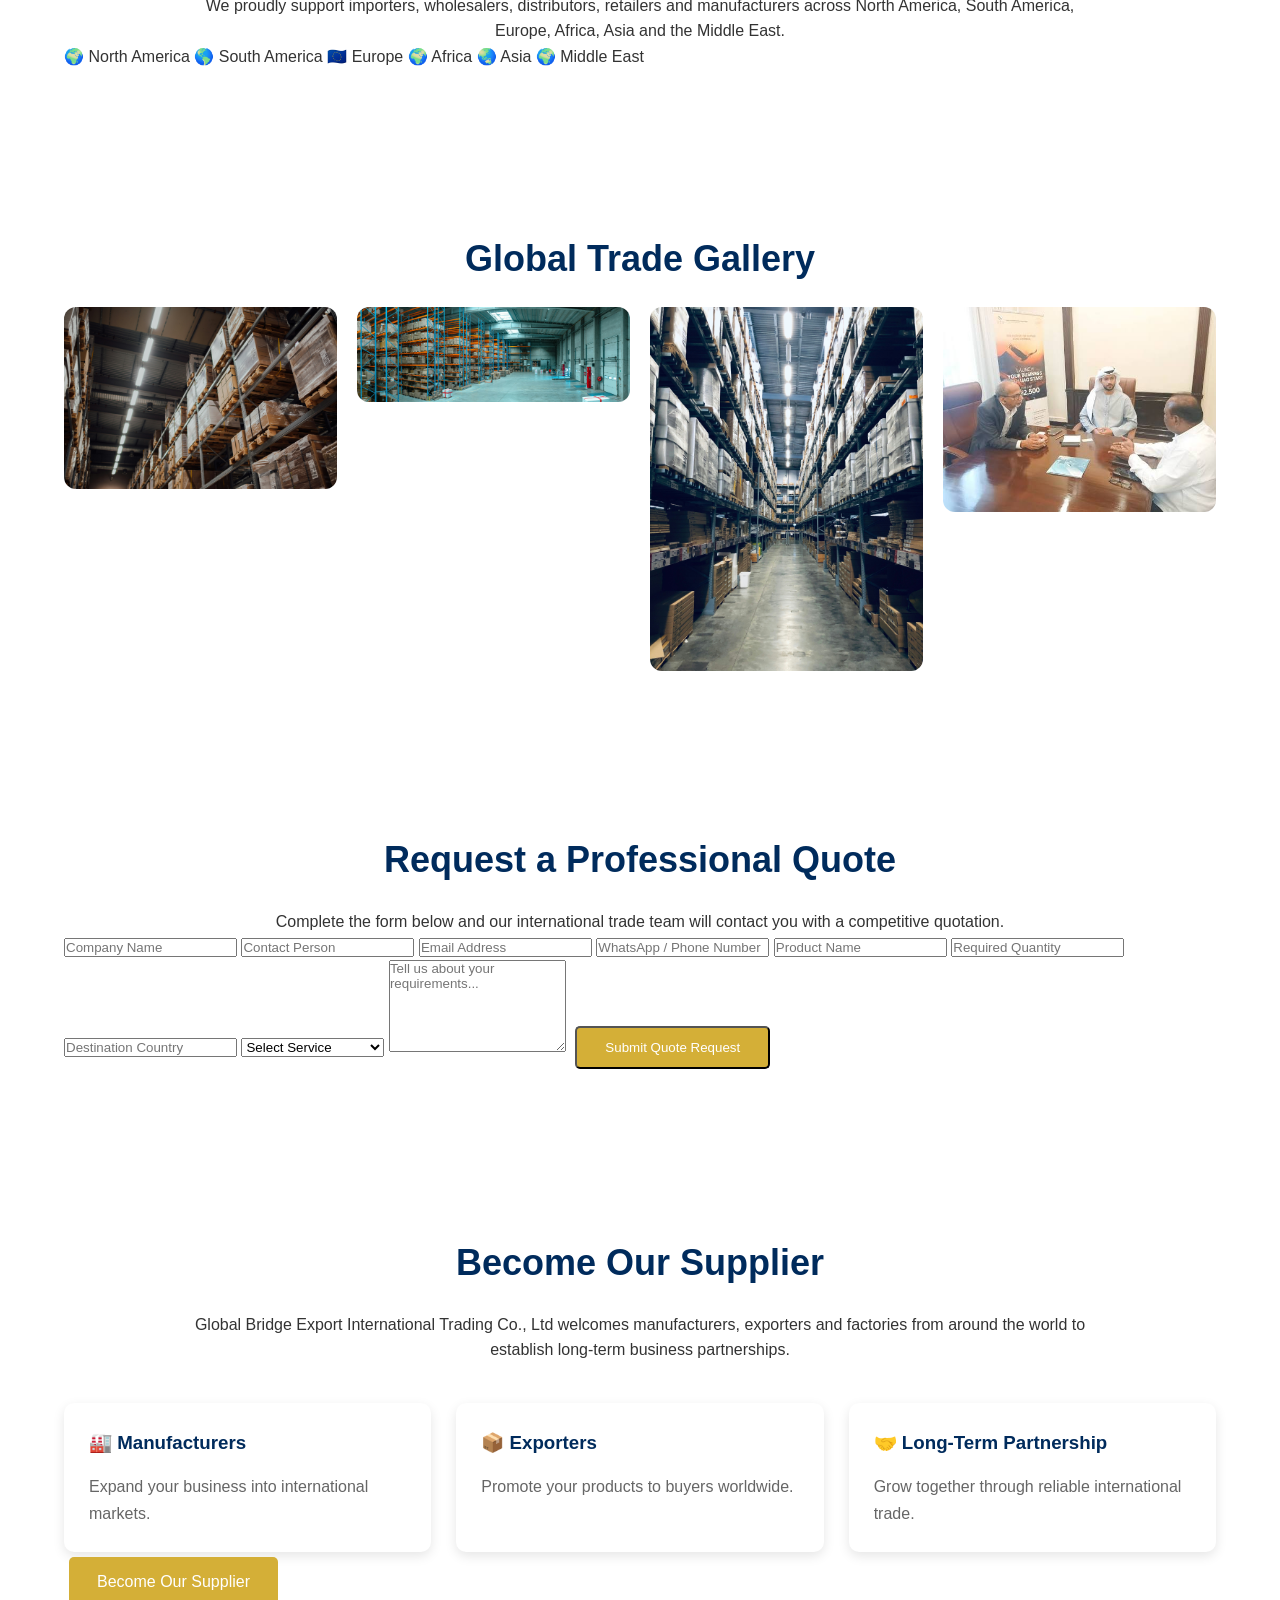
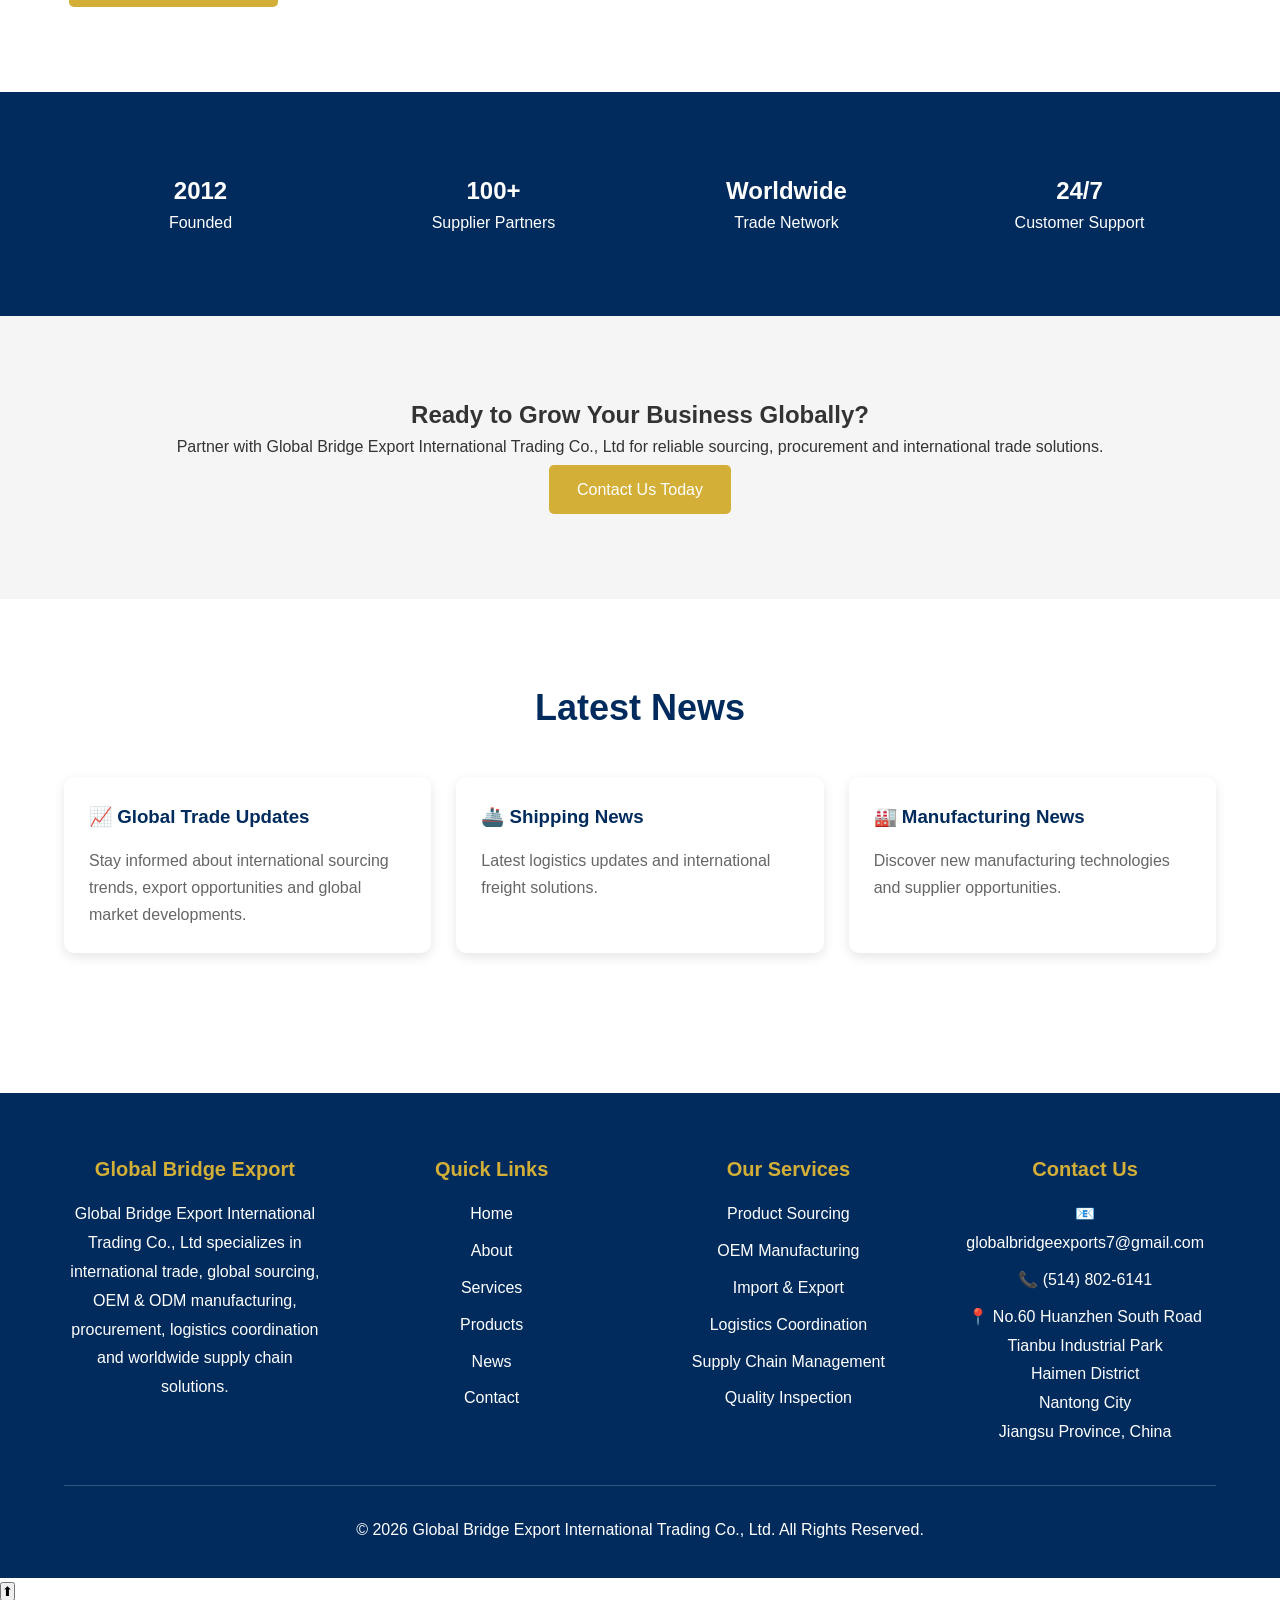
==== commit e8fa8687: "Rebuild professional homepage with responsive layout" ====
--- a/index.html
+++ b/index.html
@@ -1,19 +1,31 @@
 <!DOCTYPE html>
 <html lang="en">
+
 <head>
+
 <meta charset="UTF-8">
 <meta name="viewport" content="width=device-width, initial-scale=1.0">
 
 <title>Global Bridge Export International Trading Co., Ltd</title>
 
-<meta name="description" content="Global Bridge Export International Trading Co., Ltd - International Trade, Product Sourcing, Logistics, Procurement and Supply Chain Solutions Since 2012.">
-
-<meta name="keywords" content="International Trade, Product Sourcing, Global Export, Supply Chain, Procurement, Logistics, China Export Company">
+<meta name="description" content="Global Bridge Export International Trading Co., Ltd - Professional International Trading, Global Product Sourcing, OEM & ODM Manufacturing, Import & Export, Logistics and Supply Chain Solutions Since 2012.">
+
+<meta name="keywords" content="International Trade, Global Sourcing, OEM Manufacturing, ODM Manufacturing, China Suppliers, Import Export, Procurement, Logistics, Supply Chain">
 
 <meta name="author" content="Global Bridge Export International Trading Co., Ltd">
 
+<meta name="robots" content="index, follow">
+
 <link rel="stylesheet" href="style.css">
 
+<link rel="preconnect" href="https://fonts.googleapis.com">
+
+<link rel="preconnect" href="https://fonts.gstatic.com" crossorigin>
+
+<link href="https://fonts.googleapis.com/css2?family=Poppins:wght@300;400;500;600;700&display=swap" rel="stylesheet">
+
+<link rel="icon" href="file_00000000d42481f498d1af7c2cf17cbd.png">
+
 </head>
 
 <body>
@@ -22,36 +34,48 @@
 
 <div class="container">
 
+<div class="logo-area">
+
 <div class="logo">
 
-<div class="logo-area">
-
-    <div class="logo">
-        <img src="file_00000000d42481f498d1af7c2cf17cbd.png" alt="Global Bridge Export Logo">
-    </div>
-
-    <div class="company-name">
-        <h2>GLOBAL BRIDGE</h2>
-        <p>EXPORT</p>
-    </div>
-
-</div>
-
-</div>
-
-<nav>
-<button class="menu-toggle" onclick="toggleMenu()">☰</button>
+<img src="file_00000000d42481f498d1af7c2cf17cbd.png" alt="Global Bridge Export Logo">
+
+</div>
+
+<div class="company-name">
+
+<h2>GLOBAL BRIDGE</h2>
+
+<p>EXPORT</p>
+
+</div>
+
+</div>
+
+<button class="menu-toggle" onclick="toggleMenu()">
+
+☰
+
+</button>
 
 <nav id="mobileMenu">
+
 <ul>
+
 <li><a href="index.html">Home</a></li>
+
 <li><a href="about.html">About</a></li>
+
 <li><a href="services.html">Services</a></li>
+
 <li><a href="products.html">Products</a></li>
+
 <li><a href="news.html">News</a></li>
-<li><a href="downloads.html">Downloads</a></li>
+
 <li><a href="contact.html">Contact</a></li>
+
 </ul>
+
 </nav>
 
 </div>
@@ -60,445 +84,829 @@
 
 <section class="hero">
 
+<div class="hero-overlay"></div>
+
 <div class="hero-content">
 
-<h1>Global Sourcing Made Simple</h1>
-
-<p>
-Global Bridge Export International Trading Co., Ltd connects importers, wholesalers and distributors with trusted manufacturers across China and Asia.
-</p>
+<h1>
+
+Connecting Worldwide Opportunities
+
+</h1>
+
+<p>
+
+Global Bridge Export International Trading Co., Ltd is your trusted partner for international trade, product sourcing, OEM & ODM manufacturing, procurement, logistics coordination and worldwide supply chain solutions.
+
+</p>
+
+<div class="hero-buttons">
+
+<a href="#quote" class="btn">
+
+Request a Quote
+
+</a>
+
+<a href="services.html" class="btn btn-light">
+
+Our Services
+
+</a>
+
+</div>
 
 <div class="hero-badges">
-<span>✔ Established 2012</span>
-<span>✔ Trusted Manufacturing Partners</span>
-<span>✔ OEM & ODM Solutions</span>
-<span>✔ Worldwide Export</span>
+
+<span>✔ Established Since 2012</span>
+
+<span>✔ Trusted Supplier Network</span>
+
+<span>✔ OEM & ODM Manufacturing</span>
+
+<span>✔ Worldwide Export Solutions</span>
+
+</div>
+
+</div>
+
+</section>
+
+<section class="welcome">
+
+<div class="container">
+
+<h2 class="section-title">
+
+Why Choose Global Bridge Export?
+
+</h2>
+
+<p class="section-text">
+
+We provide reliable international sourcing, procurement and export solutions by connecting businesses with trusted manufacturers and suppliers throughout China and international markets.
+
+</p>
+
+<div class="grid">
+
+<div class="card">
+
+<h3>🌍 Global Product Sourcing</h3>
+
+<p>
+
+Professional sourcing solutions from verified manufacturers.
+
+</p>
+
+</div>
+
+<div class="card">
+
+<h3>🏭 Verified Suppliers</h3>
+
+<p>
+
+We work with trusted factories and long-term manufacturing partners.
+
+</p>
+
+</div>
+
+<div class="card">
+
+<h3>📦 OEM & ODM</h3>
+
+<p>
+
+Customized manufacturing tailored to your business needs.
+
+</p>
+
+</div>
+
+<div class="card">
+
+<h3>🚢 Logistics & Shipping</h3>
+
+<p>
+
+Reliable worldwide shipping and logistics coordination.
+
+</p>
+
+</div>
+
+<div class="card">
+
+<h3>💼 Procurement Services</h3>
+
+<p>
+
+Helping businesses purchase quality products at competitive prices.
+
+</p>
+
+</div>
+
+<div class="card">
+
+<h3>🤝 Long-Term Partnership</h3>
+
+<p>
+
+Building trusted relationships with buyers and suppliers worldwide.
+
+</p>
+
+</div>
+
+</div>
+
+</div>
+
+</section>
+<section class="about-company">
+
+<div class="container">
+
+<h2 class="section-title">
+
+About Global Bridge Export
+
+</h2>
+
+<p class="section-text">
+
+Founded in 2012, <strong>Global Bridge Export International Trading Co., Ltd.</strong> is a professional international trading company dedicated to connecting buyers with trusted manufacturers and suppliers across China and international markets.
+
+</p>
+
+<p class="section-text">
+
+Our company specializes in product sourcing, procurement, OEM & ODM manufacturing, import & export, quality inspection, logistics coordination and complete supply chain management. We help businesses reduce procurement costs while maintaining high quality standards and reliable delivery.
+
+</p>
+
+</div>
+
+</section>
+
+<section class="mission-section">
+
+<div class="container">
+
+<div class="grid">
+
+<div class="card">
+
+<h3>🎯 Our Mission</h3>
+
+<p>
+
+To connect businesses worldwide with trusted manufacturers through reliable sourcing, procurement and international trade solutions.
+
+</p>
+
+</div>
+
+<div class="card">
+
+<h3>👁 Our Vision</h3>
+
+<p>
+
+To become one of the world's most trusted international sourcing and export companies by delivering value, quality and long-term partnerships.
+
+</p>
+
+</div>
+
+<div class="card">
+
+<h3>💎 Our Core Values</h3>
+
+<p>
+
+Integrity, Quality, Reliability, Professionalism, Transparency and Customer Satisfaction.
+
+</p>
+
+</div>
+
+</div>
+
+</div>
+
+</section>
+
+<section class="industries">
+
+<div class="container">
+
+<h2 class="section-title">
+
+Industries We Source
+
+</h2>
+
+<div class="grid">
+
+<div class="card">
+
+<h3>🏭 Industrial Equipment</h3>
+
+<p>
+
+Machinery, production equipment and industrial solutions.
+
+</p>
+
+</div>
+
+<div class="card">
+
+<h3>⚡ Electrical Products</h3>
+
+<p>
+
+Electrical equipment, cables, switches and components.
+
+</p>
+
+</div>
+
+<div class="card">
+
+<h3>☀ Renewable Energy</h3>
+
+<p>
+
+Solar panels, batteries, inverters and renewable energy products.
+
+</p>
+
+</div>
+
+<div class="card">
+
+<h3>🏗 Building Materials</h3>
+
+<p>
+
+Construction materials and engineering supplies.
+
+</p>
+
+</div>
+
+<div class="card">
+
+<h3>🏠 Consumer Goods</h3>
+
+<p>
+
+Household products, kitchenware and daily-use products.
+
+</p>
+
+</div>
+
+<div class="card">
+
+<h3>💻 Electronics</h3>
+
+<p>
+
+Electronic devices, accessories and technology products.
+
+</p>
+
+</div>
+
+<div class="card">
+
+<h3>🌾 Agricultural Products</h3>
+
+<p>
+
+Agricultural machinery and farming equipment.
+
+</p>
+
+</div>
+
+<div class="card">
+
+<h3>🚛 Transportation</h3>
+
+<p>
+
+Vehicles, trailers, spare parts and transport equipment.
+
+</p>
+
+</div>
+
+</div>
+
+</div>
+
+</section>
+
+<section class="global-network">
+
+<div class="container">
+
+<h2 class="section-title">
+
+Serving Clients Worldwide
+
+</h2>
+
+<p class="section-text">
+
+We proudly support importers, wholesalers, distributors, retailers and manufacturers across North America, South America, Europe, Africa, Asia and the Middle East.
+
+</p>
+
+<div class="hero-badges">
+
+<span>🌍 North America</span>
+
+<span>🌎 South America</span>
+
+<span>🇪🇺 Europe</span>
+
+<span>🌍 Africa</span>
+
+<span>🌏 Asia</span>
+
+<span>🌍 Middle East</span>
+
+</div>
+
+</div>
+
+</section>
+
+<section class="gallery">
+
+<div class="container">
+
+<h2 class="section-title">
+
+Global Trade Gallery
+
+</h2>
+
+<div style="display:grid;grid-template-columns:repeat(auto-fit,minmax(250px,1fr));gap:20px;">
+
+<img src="chuttersnap-BNBA1h-NgdY-unsplash.jpg" alt="Global Trade" style="width:100%;border-radius:12px;">
+
+<img src="jacques-dillies-jcav1COVvOc-unsplash.jpg" alt="Logistics" style="width:100%;border-radius:12px;">
+
+<img src="ruchindra-gunasekara-GK8x_XCcDZg-unsplash.jpg" alt="Shipping" style="width:100%;border-radius:12px;">
+
+<img src="images (57).jpeg" alt="Professional Team" style="width:100%;border-radius:12px;">
+
+</div>
+
+</div>
+
+</section>
+<section id="quote" class="quote-section">
+
+<div class="container">
+
+<h2 class="section-title">
+
+Request a Professional Quote
+
+</h2>
+
+<p class="section-text">
+
+Complete the form below and our international trade team will contact you with a competitive quotation.
+
+</p>
+
+<form class="quote-form">
+
+<input type="text" placeholder="Company Name" required>
+
+<input type="text" placeholder="Contact Person" required>
+
+<input type="email" placeholder="Email Address" required>
+
+<input type="tel" placeholder="WhatsApp / Phone Number" required>
+
+<input type="text" placeholder="Product Name" required>
+
+<input type="number" placeholder="Required Quantity">
+
+<input type="text" placeholder="Destination Country">
+
+<select>
+
+<option>Select Service</option>
+
+<option>Product Sourcing</option>
+
+<option>OEM Manufacturing</option>
+
+<option>ODM Manufacturing</option>
+
+<option>Import & Export</option>
+
+<option>Logistics & Shipping</option>
+
+<option>General Inquiry</option>
+
+</select>
+
+<textarea rows="6" placeholder="Tell us about your requirements..."></textarea>
+
+<button type="submit" class="btn">
+
+Submit Quote Request
+
+</button>
+
+</form>
+
+</div>
+
+</section>
+
+<section class="supplier-section">
+
+<div class="container">
+
+<h2 class="section-title">
+
+Become Our Supplier
+
+</h2>
+
+<p class="section-text">
+
+Global Bridge Export International Trading Co., Ltd welcomes manufacturers, exporters and factories from around the world to establish long-term business partnerships.
+
+</p>
+
+<div class="grid">
+
+<div class="card">
+
+<h3>🏭 Manufacturers</h3>
+
+<p>
+
+Expand your business into international markets.
+
+</p>
+
+</div>
+
+<div class="card">
+
+<h3>📦 Exporters</h3>
+
+<p>
+
+Promote your products to buyers worldwide.
+
+</p>
+
+</div>
+
+<div class="card">
+
+<h3>🤝 Long-Term Partnership</h3>
+
+<p>
+
+Grow together through reliable international trade.
+
+</p>
+
+</div>
+
 </div>
 
 <a href="contact.html" class="btn">
-Request a Quote
+
+Become Our Supplier
+
 </a>
 
-<a href="services.html" class="btn btn-light">
-View Our Services
+</div>
+
+</section>
+
+<section class="stats">
+
+<div class="container">
+
+<div class="stat-grid">
+
+<div>
+
+<h2>2012</h2>
+
+<p>Founded</p>
+
+</div>
+
+<div>
+
+<h2>100+</h2>
+
+<p>Supplier Partners</p>
+
+</div>
+
+<div>
+
+<h2>Worldwide</h2>
+
+<p>Trade Network</p>
+
+</div>
+
+<div>
+
+<h2>24/7</h2>
+
+<p>Customer Support</p>
+
+</div>
+
+</div>
+
+</div>
+
+</section>
+
+<section class="cta">
+
+<div class="container">
+
+<h2>
+
+Ready to Grow Your Business Globally?
+
+</h2>
+
+<p>
+
+Partner with Global Bridge Export International Trading Co., Ltd for reliable sourcing, procurement and international trade solutions.
+
+</p>
+
+<a href="contact.html" class="btn">
+
+Contact Us Today
+
 </a>
 
 </div>
 
-</section>
-<section class="welcome">
-<div class="container">
-
-<h2 class="section-title">Why Choose Global Bridge Export?</h2>
+    </section>
+    <section class="latest-news">
+
+<div class="container">
+
+<h2 class="section-title">
+
+Latest News
+
+</h2>
 
 <div class="grid">
 
 <div class="card">
-<h3>🌍 Global Sourcing</h3>
-<p>We connect buyers with reliable manufacturers across China and Asia.</p>
-</div>
-
-<div class="card">
-<h3>🏭 Trusted Suppliers</h3>
-<p>We cooperate with verified factories and long-term manufacturing partners.</p>
-</div>
-
-<div class="card">
-<h3>📦 OEM & ODM Services</h3>
-<p>Custom manufacturing solutions tailored to your business requirements.</p>
-</div>
-
-<div class="card">
-<h3>🚢 Export & Logistics</h3>
-<p>Professional sourcing, export coordination and international logistics support.</p>
-</div>
-
-</div>
-
-</div>
-</section>
-<section class="welcome">
-
-<div class="container">
-
-<h2 class="section-title">
-Global Sourcing Made Simple
-</h2>
-
-<p class="section-text">
-Founded in 2012, <strong>Global Bridge Export International Trading Co., Ltd</strong> is a professional international trading company specializing in global sourcing, procurement, import and export services, logistics coordination, and supply chain management.
-</p>
-
-<p class="section-text">
-We connect buyers with trusted manufacturers across China and international markets, helping businesses source quality products, reduce procurement costs, and build long-term supplier relationships through reliable and efficient trade solutions.
-</p>
-</p>
-<div style="display:grid;grid-template-columns:repeat(auto-fit,minmax(250px,1fr));gap:20px;margin-top:30px;">
-
-<img src="chuttersnap-BNBA1h-NgdY-unsplash.jpg" alt="Global Trade Logistics" style="width:100%;border-radius:12px;">
-
-<img src="jacques-dillies-jcav1COVvOc-unsplash.jpg" alt="Global Logistics" style="width:100%;border-radius:12px;">
-
-<img src="ruchindra-gunasekara-GK8x_XCcDZg-unsplash.jpg" alt="International Shipping" style="width:100%;border-radius:12px;">
-
-</div>
-</div>
-
-</section>
-
-<section class="services-preview">
-<h2 class="section-title">Our Team</h2>
-<p class="section-text">
-Our experienced international trade and logistics professionals are committed to delivering reliable sourcing, procurement, export, and supply chain solutions to clients worldwide.
-</p>
-<div style="display:grid;grid-template-columns:repeat(auto-fit,minmax(250px,1fr));gap:20px;margin-top:30px;">
-
-<img src="images (57).jpeg" alt="Team" style="width:100%;border-radius:12px;">
-
-<img src="images (61).jpeg" alt="Team" style="width:100%;border-radius:12px;">
-
-<img src="images (62).jpeg" alt="Team" style="width:100%;border-radius:12px;">
-    
-<section class="welcome">
-<div class="container">
-
-<h2 class="section-title">Industries We Source</h2>
-
-<div class="grid">
-
-<div class="card">
-<h3>Industrial Equipment</h3>
-<p>Reliable machinery and industrial solutions from trusted manufacturers.</p>
-</div>
-
-<div class="card">
-<h3>Electrical Products</h3>
-<p>Electrical equipment, components and power solutions.</p>
-</div>
-
-<div class="card">
-<h3>Solar & Renewable Energy</h3>
-<p>Solar panels, inverters, batteries and renewable energy products.</p>
-</div>
-
-<div class="card">
-<h3>Building Materials</h3>
-<p>Construction materials and engineering supplies.</p>
-</div>
-
-<div class="card">
-<h3>Consumer Goods</h3>
-<p>Household products, kitchen appliances and daily-use items.</p>
-</div>
-
-<div class="card">
-<h3>OEM & ODM Manufacturing</h3>
-<p>Helping buyers connect with manufacturers for customized production.</p>
-</div>
-
-</div>
-
-</div>
-</section>
-<section class="welcome">
-<div class="container">
-
-<h2 class="section-title">Become Our Supplier</h2>
-
-<p class="section-text">
-Global Bridge Export International Trading Co., Ltd welcomes manufacturers, factories and exporters from China, Taiwan, Vietnam, South Korea, Japan and other countries to establish long-term business partnerships.
-</p>
-
-<p class="section-text">
-If your company manufactures quality products and is interested in expanding into international markets, we invite you to send us your latest product catalog and company profile.
-</p>
-
-<div class="grid">
-
-<div class="card">
-<h3>Email</h3>
-<p>globalbridgeexports7@gmail.com</p>
-</div>
-
-<div class="card">
-<h3>Phone / WhatsApp</h3>
-<p>+86 138 1234 5678</p>
-</div>
-
-<div class="card">
-<h3>Website</h3>
-<p>globalbridgeexport.vercel.app</p>
-</div>
-
-</div>
-
-</div>
-</section>
-<section class="welcome">
-<div class="container">
-
-<h2 class="section-title">Our Sourcing Process</h2>
-
-<div class="grid">
-
-<div class="card">
-<h3>1. Send Your Inquiry</h3>
-<p>Tell us the products or services you need.</p>
-</div>
-
-<div class="card">
-<h3>2. Supplier Search</h3>
-<p>We identify reliable manufacturers and qualified suppliers.</p>
-</div>
-
-<div class="card">
-<h3>3. Quotation Comparison</h3>
-<p>We compare pricing, specifications and production capabilities.</p>
-</div>
-
-<div class="card">
-<h3>4. Quality Verification</h3>
-<p>We help verify supplier credibility and product quality.</p>
-</div>
-
-<div class="card">
-<h3>5. Order & Logistics</h3>
-<p>We coordinate purchasing, shipping and export documentation.</p>
-</div>
-
-<div class="card">
-<h3>6. Delivery Support</h3>
-<p>We remain available throughout the delivery process.</p>
-</div>
-
-</div>
-
-</div>
-  </section>
-<div class="container">
-
-<h2 class="section-title">
-Our Core Services
-</h2>
-
-<div class="grid">
-
-<div class="card">
-
-<h3>Global Product Sourcing</h3>
-
-<p>
-Connecting buyers with trusted manufacturers and suppliers worldwide.
-</p>
-
-</div>
-
-<div class="card">
-
-<h3>International Trade</h3>
-
-<p>
-Import and export support across multiple industries and markets.
-</p>
-
-</div>
-
-<div class="card">
-
-<h3>Logistics & Shipping</h3>
-
-<p>
-Reliable transportation, documentation and delivery coordination.
-</p>
-
-</div>
-
-<div class="card">
-
-<h3>Supply Chain Solutions</h3>
-
-<p>
-Efficient procurement and end-to-end supply chain management.
-</p>
-
-</div>
-
-</div>
-
-</div>
-
-</section>
-
-<section class="stats">
-
-<div class="container">
-
-<div class="stat-grid">
+
+<h3>📈 Global Trade Updates</h3>
+
+<p>
+
+Stay informed about international sourcing trends, export opportunities and global market developments.
+
+</p>
+
+</div>
+
+<div class="card">
+
+<h3>🚢 Shipping News</h3>
+
+<p>
+
+Latest logistics updates and international freight solutions.
+
+</p>
+
+</div>
+
+<div class="card">
+
+<h3>🏭 Manufacturing News</h3>
+
+<p>
+
+Discover new manufacturing technologies and supplier opportunities.
+
+</p>
+
+</div>
+
+</div>
+
+</div>
+
+</section>
+
+<footer>
+
+<div class="container">
+
+<div class="footer-grid">
 
 <div>
-<h2>2012</h2>
-<p>Founded</p>
+
+<h3>Global Bridge Export</h3>
+
+<p>
+
+Global Bridge Export International Trading Co., Ltd specializes in international trade, global sourcing, OEM & ODM manufacturing, procurement, logistics coordination and worldwide supply chain solutions.
+
+</p>
+
 </div>
 
 <div>
-<h2>Global</h2>
-<p>Market Reach</p>
+
+<h3>Quick Links</h3>
+
+<p><a href="index.html">Home</a></p>
+
+<p><a href="about.html">About</a></p>
+
+<p><a href="services.html">Services</a></p>
+
+<p><a href="products.html">Products</a></p>
+
+<p><a href="news.html">News</a></p>
+
+<p><a href="contact.html">Contact</a></p>
+
 </div>
 
 <div>
-<h2>Trusted</h2>
-<p>Supplier Network</p>
+
+<h3>Our Services</h3>
+
+<p>Product Sourcing</p>
+
+<p>OEM Manufacturing</p>
+
+<p>Import & Export</p>
+
+<p>Logistics Coordination</p>
+
+<p>Supply Chain Management</p>
+
+<p>Quality Inspection</p>
+
 </div>
 
 <div>
-<h2>Professional</h2>
-<p>Trade Solutions</p>
-</div>
-
-</div>
-
-</div>
-
-</section>
-
-<section class="cta">
-
-<div class="container">
-
-<h2>
-Looking for Reliable Trade & Sourcing Solutions?
-</h2>
-
-<p>
-Let us help your business connect with global opportunities.
-</p>
-
-<a href="contact.html" class="btn">
-Get In Touch
+
+<h3>Contact Us</h3>
+
+<p>📧 globalbridgeexports7@gmail.com</p>
+
+<p>📞 (514) 802-6141</p>
+
+<p>
+
+📍 No.60 Huanzhen South Road<br>
+
+Tianbu Industrial Park<br>
+
+Haimen District<br>
+
+Nantong City<br>
+
+Jiangsu Province, China
+
+</p>
+
+</div>
+
+</div>
+
+<hr>
+
+<p style="text-align:center;">
+
+© <span id="year"></span>
+
+Global Bridge Export International Trading Co., Ltd.
+
+All Rights Reserved.
+
+</p>
+
+</div>
+
+</footer>
+
+<a href="https://wa.me/15148026141?text=Hello%20Global%20Bridge%20Export,%20I%20am%20interested%20in%20your%20services." class="whatsapp-btn">
+
+WhatsApp
+
 </a>
 
-</a>
-</div>
-
-</section>
-<footer>
-
-<div class="container">
-
-<div class="footer-grid">
-
-<div>
-
-<h3>Global Bridge Export</h3>
-
-<p>
-Global Bridge Export International Trading Co., Ltd is committed to connecting global buyers with trusted manufacturers through reliable sourcing, procurement and international trade solutions.
-</p>
-
-</div>
-
-<div>
-
-<h3>Quick Links</h3>
-
-<p><a href="index.html">Home</a></p>
-
-<p><a href="about.html">About</a></p>
-
-<p><a href="services.html">Services</a></p>
-
-<p><a href="products.html">Products</a></p>
-
-<p><a href="news.html">News</a></p>
-
-<p><a href="contact.html">Contact</a></p>
-
-</div>
-
-<div>
-
-<h3>Our Services</h3>
-
-<p>Global Product Sourcing</p>
-
-<p>OEM & ODM Manufacturing</p>
-
-<p>Import & Export</p>
-
-<p>Logistics Coordination</p>
-
-<p>Supply Chain Solutions</p>
-
-</div>
-
-<div>
-
-<h3>Contact Us</h3>
-
-<p>📧 globalbridgeexports7@gmail.com</p>
-
-<p>📞 (514) 802-6141</p>
-
-<p>📍 No.60 Huanzhen South Road,<br>
-Tianbu Industrial Park,<br>
-Haimen District,<br>
-Nantong City,<br>
-Jiangsu Province, China</p>
-
-</div>
-
-</div>
-
-<hr style="margin:30px 0;">
-
-<p style="text-align:center;">
-© <span id="year"></span> Global Bridge Export International Trading Co., Ltd. All Rights Reserved.
-</p>
-
-</div>
-
-</footer>
-
-<a href="https://wa.me/15148026141?text=Hello%20Global%20Bridge%20Export,%20I%20am%20interested%20in%20your%20services." class="whatsapp-btn">
-    WhatsApp
-</a>
 <div id="welcomePopup" class="welcome-popup">
-    <div class="welcome-box">
-        <h2>👋 Welcome!</h2>
-
-        <p>
-            Welcome to <strong>Global Bridge Export International Trading Co., Ltd.</strong>
-        </p>
-
-        <p>
-            We help businesses worldwide with product sourcing, OEM & ODM manufacturing, import & export, and logistics solutions.
-        </p>
-
-        <button onclick="openTawkChat()" class="btn">
-            Chat With Us
-        </button>
-
-        <button onclick="closePopup()" class="close-btn">
-            Continue Browsing
-        </button>
-    </div>
-</div>
+
+<div class="welcome-box">
+
+<h2>👋 Welcome!</h2>
+
+<p>
+
+Welcome to <strong>Global Bridge Export International Trading Co., Ltd.</strong>
+
+</p>
+
+<p>
+
+We specialize in Product Sourcing, OEM & ODM Manufacturing, Import & Export, Procurement, Logistics and Supply Chain Solutions.
+
+</p>
+
+<p>
+
+Click the button below to chat with our professional team.
+
+</p>
+
+<button onclick="openTawkChat()" class="btn">
+
+Chat With Us
+
+</button>
+
+<button onclick="closePopup()" class="close-btn">
+
+Continue Browsing
+
+</button>
+
+</div>
+
+</div>
+
+<button id="topBtn" onclick="window.scrollTo({top:0,behavior:'smooth'})">
+
+⬆
+
+</button>
 
 <script src="script.js"></script>
 
 <!--Start of Tawk.to Script-->
+
 <script type="text/javascript">
-var Tawk_API=Tawk_API||{}, Tawk_LoadStart=new Date();
+
+var Tawk_API=Tawk_API||{},Tawk_LoadStart=new Date();
+
 (function(){
-var s1=document.createElement("script"), s0=document.getElementsByTagName("script")[0];
+
+var s1=document.createElement("script"),
+
+s0=document.getElementsByTagName("script")[0];
+
 s1.async=true;
+
 s1.src='https://embed.tawk.to/6a60ab9903da481d41b5def2/default';
+
 s1.charset='UTF-8';
+
 s1.setAttribute('crossorigin','*');
+
 s0.parentNode.insertBefore(s1,s0);
+
 })();
+
 </script>
+
 <!--End of Tawk.to Script-->
 
 </body>
-</html>
+
+    </html>
--- a/style.css
+++ b/style.css
@@ -331,3 +331,68 @@
 opacity:1;
 }
 }
+/* ===== Responsive Mobile Menu ===== */
+
+.menu-toggle{
+display:none;
+background:none;
+border:none;
+color:white;
+font-size:32px;
+cursor:pointer;
+}
+
+@media screen and (max-width:768px){
+
+.menu-toggle{
+display:block;
+position:absolute;
+top:25px;
+right:20px;
+z-index:1000;
+}
+
+nav{
+display:none;
+width:100%;
+background:#002B5B;
+padding:15px 0;
+}
+
+nav.active{
+display:block;
+animation:fadeIn .3s ease;
+}
+
+nav ul{
+display:flex;
+flex-direction:column;
+align-items:center;
+padding:0;
+margin:0;
+}
+
+nav ul li{
+list-style:none;
+margin:12px 0;
+}
+
+nav ul li a{
+color:#fff;
+text-decoration:none;
+font-size:18px;
+font-weight:600;
+}
+
+}
+
+@keyframes fadeIn{
+from{
+opacity:0;
+transform:translateY(-10px);
+}
+to{
+opacity:1;
+transform:translateY(0);
+}
+}
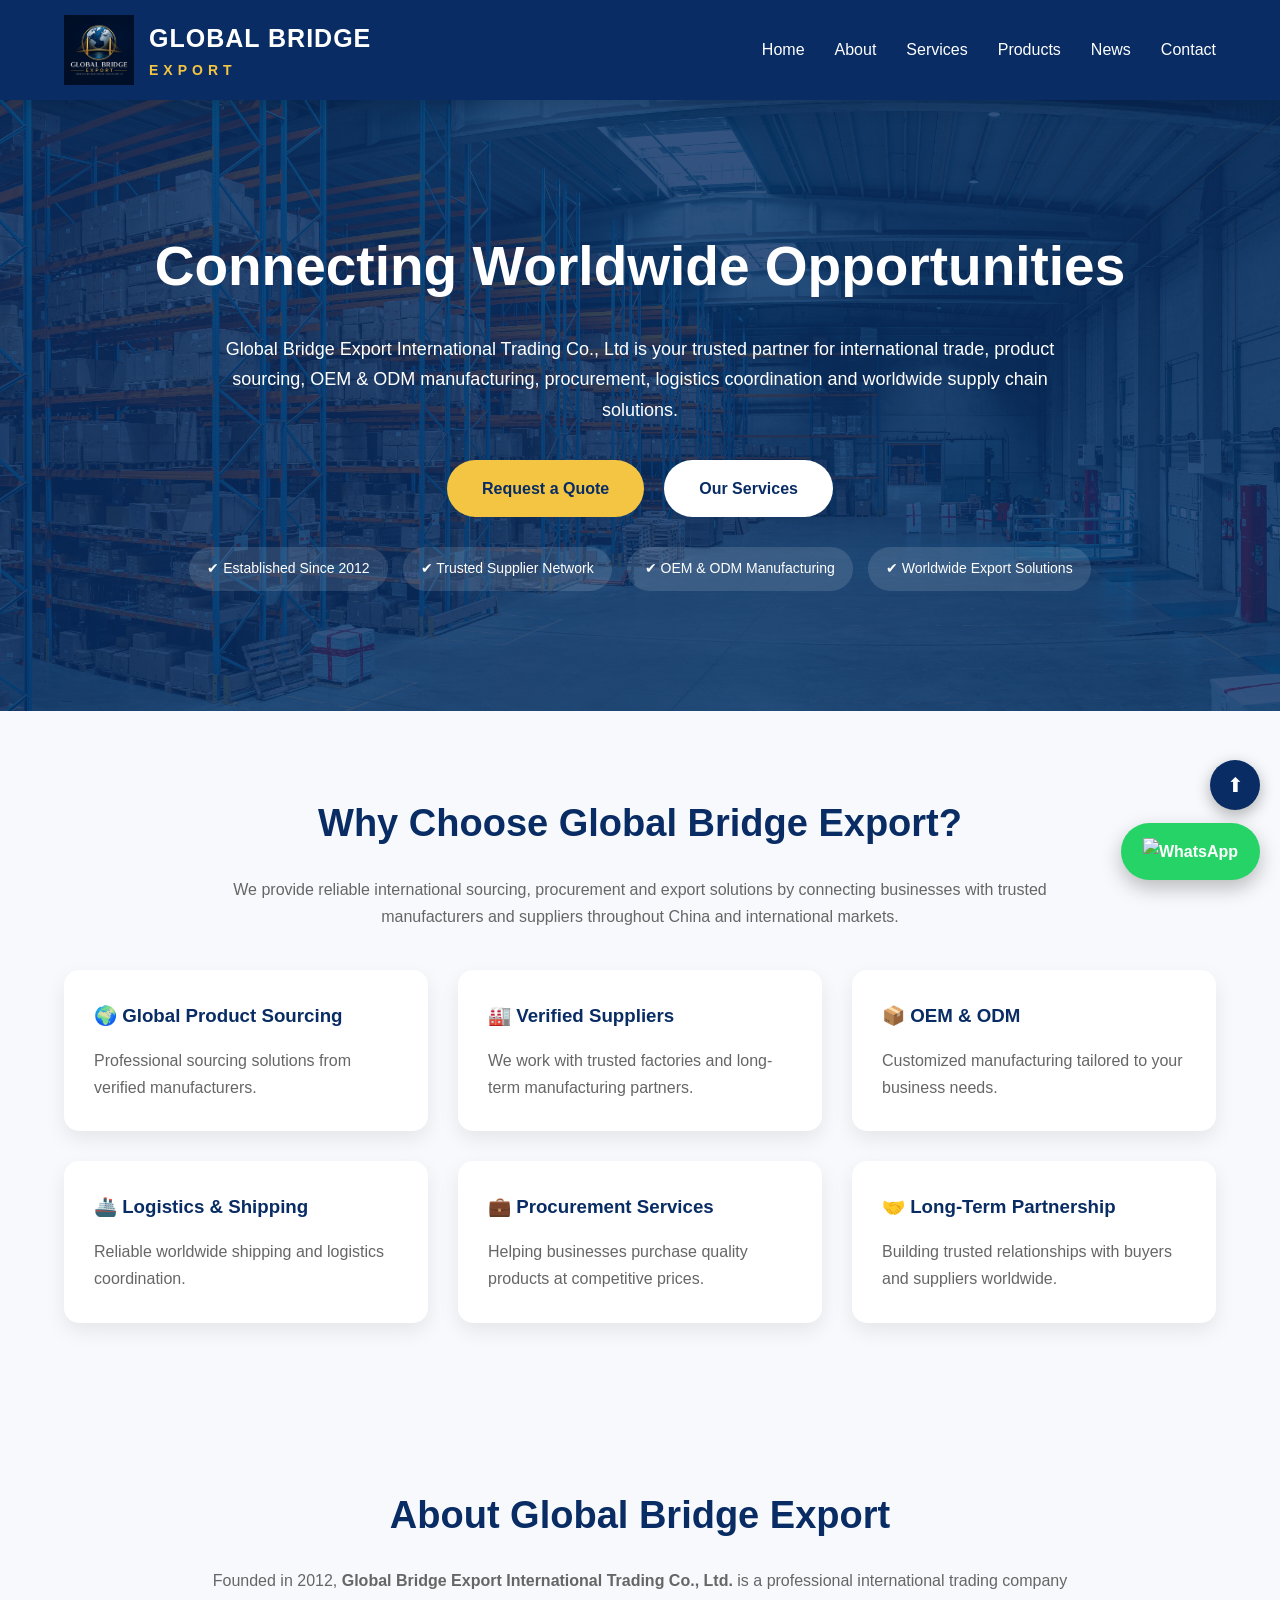
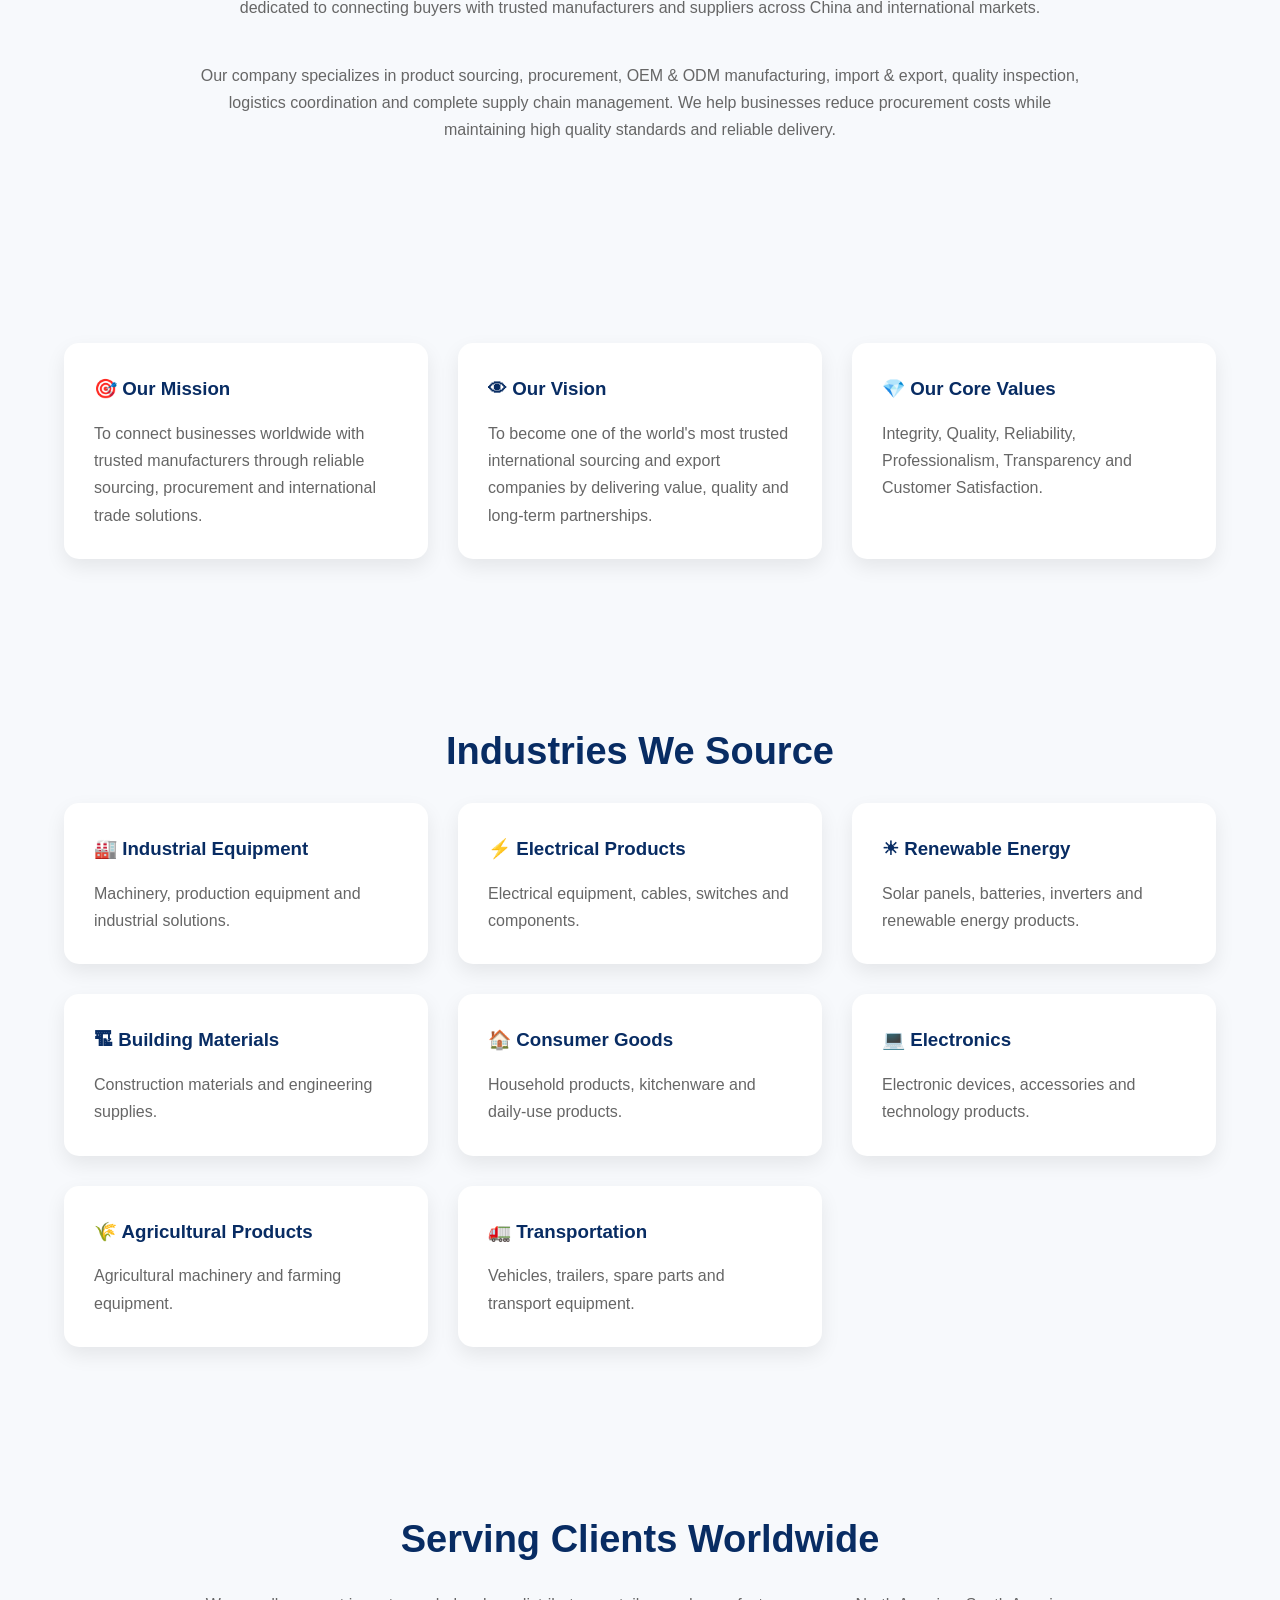
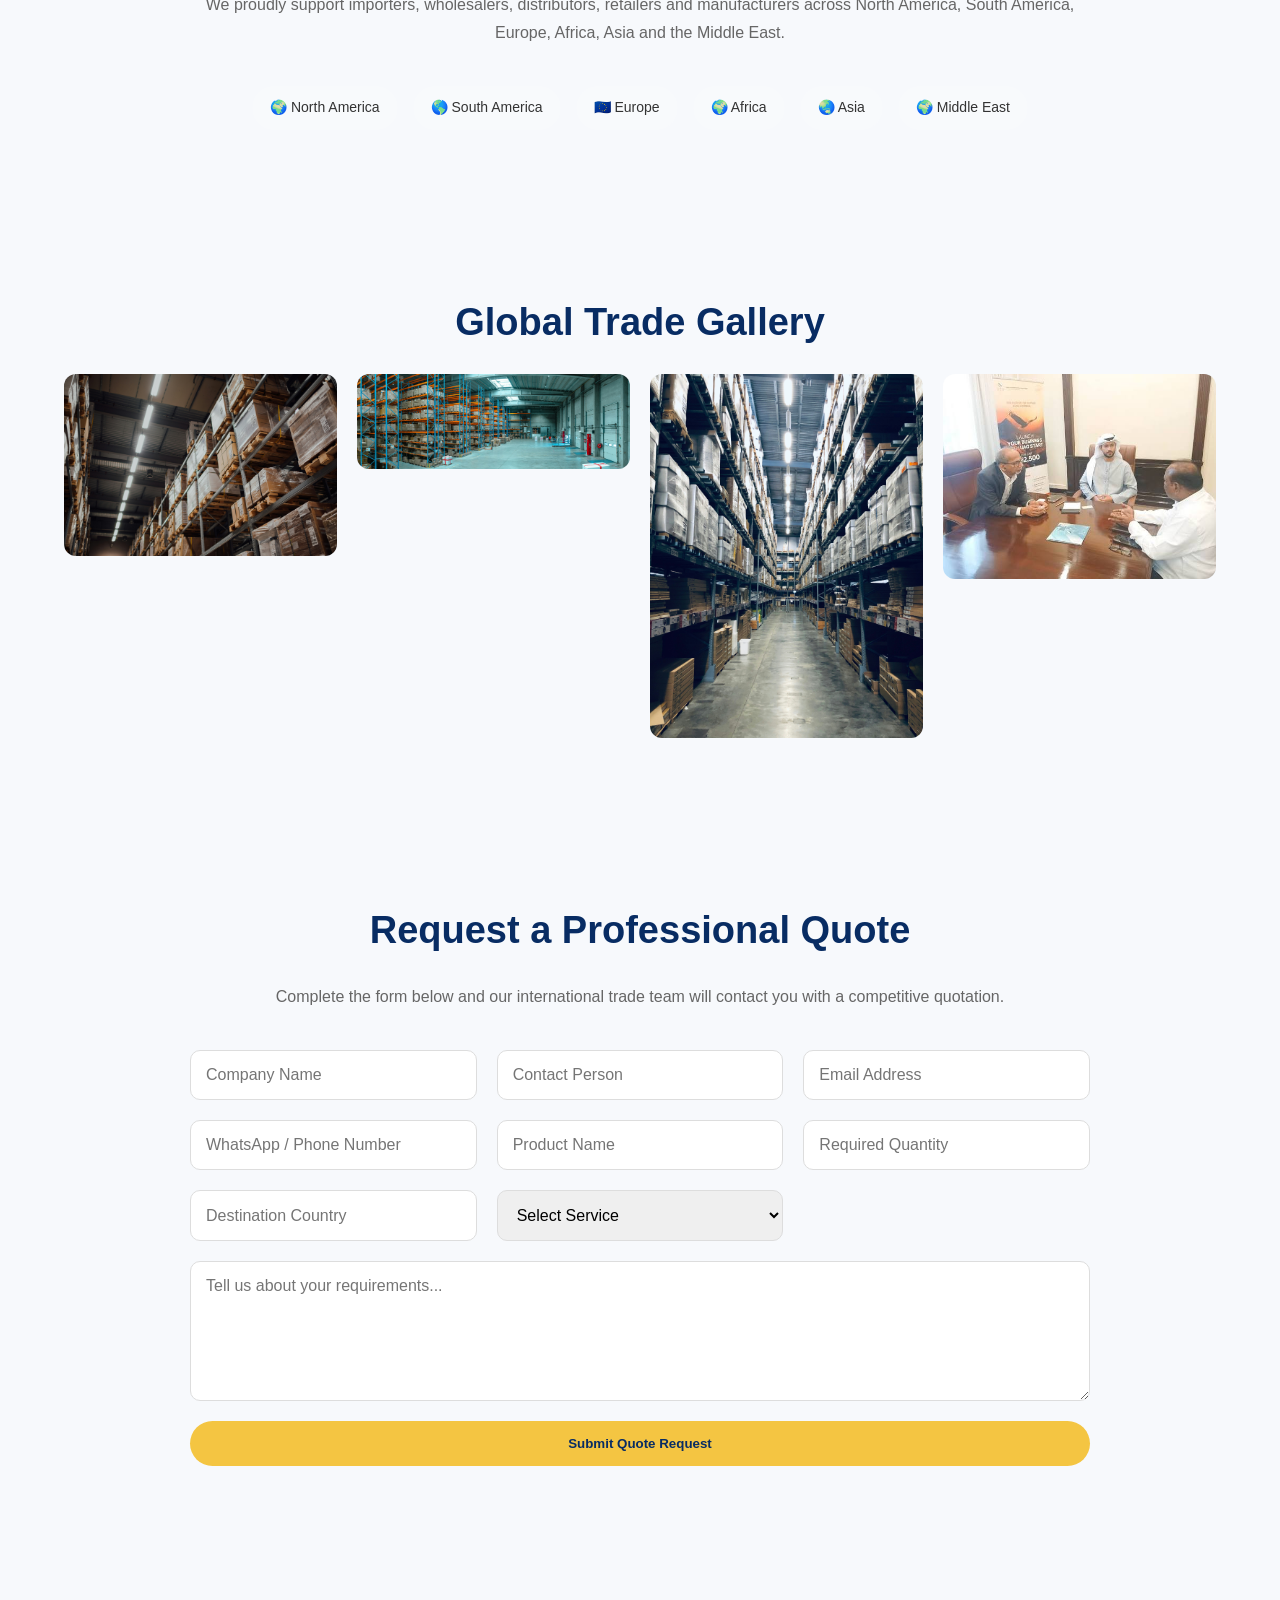
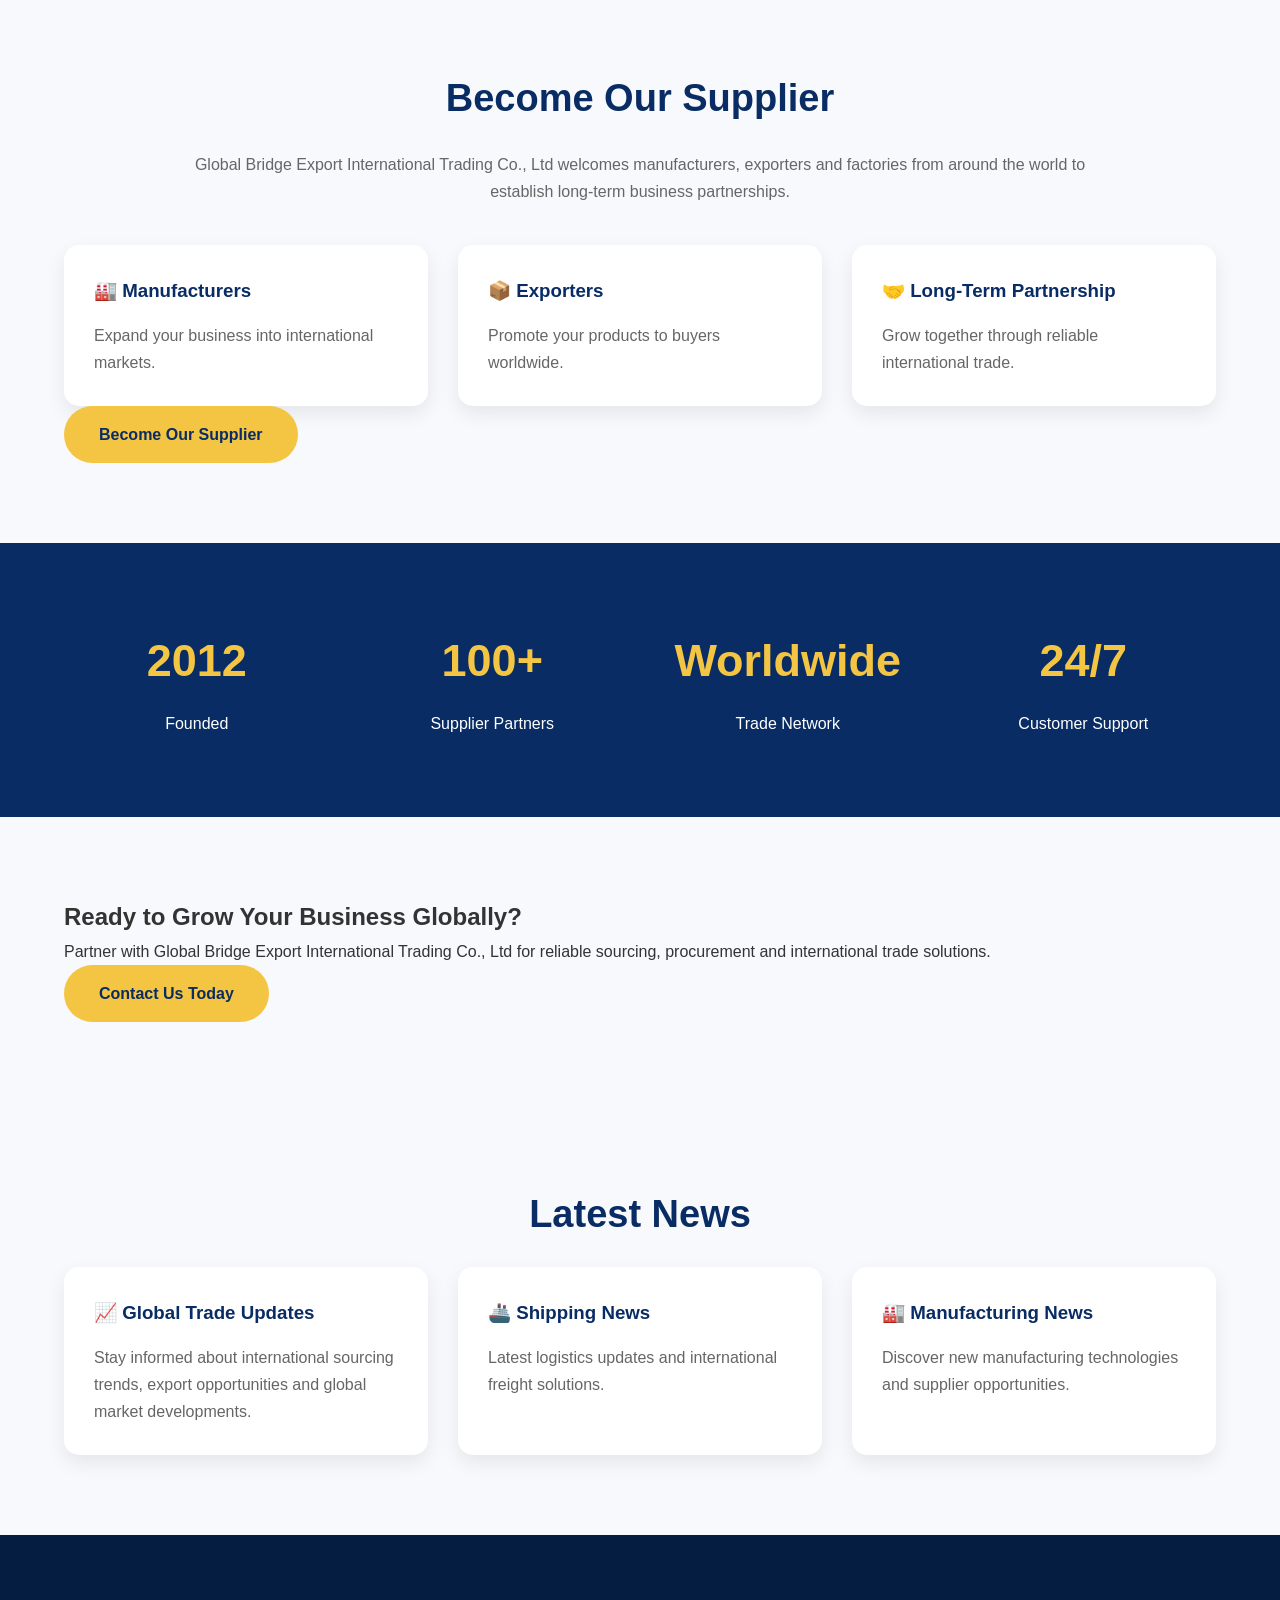
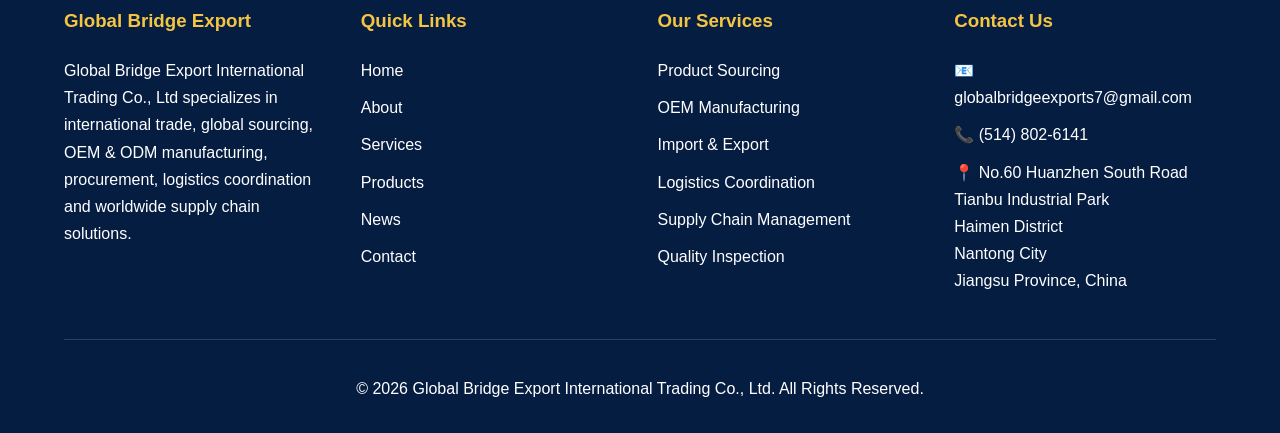
==== commit e112bfc6: "Update WhatsApp link and button in index.html" ====
--- a/index.html
+++ b/index.html
@@ -825,12 +825,12 @@
 
 </footer>
 
-<a href="https://wa.me/15148026141?text=Hello%20Global%20Bridge%20Export,%20I%20am%20interested%20in%20your%20services." class="whatsapp-btn">
-
-WhatsApp
-
+<a href="https://wa.me/(514) 802-6141" class="whatsapp-btn" target="_blank" aria-label="Chat on WhatsApp">
+    <img src="https://upload.wikimedia.org/wikipedia/commons/6/6b/WhatsApp.svg" alt="WhatsApp">
 </a>
 
+</a>
+
 <div id="welcomePopup" class="welcome-popup">
 
 <div class="welcome-box">
--- a/style.css
+++ b/style.css
@@ -1,14 +1,24 @@
+/* =========================================
+GLOBAL BRIDGE EXPORT
+Professional Style Sheet
+========================================= */
+
 *{
 margin:0;
 padding:0;
 box-sizing:border-box;
-font-family:Arial, Helvetica, sans-serif;
+}
+
+html{
+scroll-behavior:smooth;
 }
 
 body{
+font-family:'Poppins',sans-serif;
+background:#f7f9fc;
 color:#333;
-line-height:1.6;
-background:#fff;
+line-height:1.7;
+overflow-x:hidden;
 }
 
 .container{
@@ -17,21 +27,36 @@
 margin:auto;
 }
 
+img{
+max-width:100%;
+display:block;
+}
+
+a{
+text-decoration:none;
+}
+
+ul{
+list-style:none;
+}
+
+/* ================= HEADER ================= */
+
 header{
-background:#002b5c;
-padding:10px 0;
 position:sticky;
 top:0;
+left:0;
+width:100%;
+background:#082c63;
 z-index:1000;
-box-shadow:0 2px 10px rgba(0,0,0,.2);
+box-shadow:0 5px 20px rgba(0,0,0,.15);
 }
 
 header .container{
 display:flex;
 justify-content:space-between;
 align-items:center;
-gap:20px;
-flex-wrap:wrap;
+padding:15px 0;
 }
 
 .logo-area{
@@ -41,234 +66,329 @@
 }
 
 .logo img{
-height:90px;
-width:auto;
-display:block;
+width:70px;
 }
 
 .company-name h2{
-margin:0;
-font-size:30px;
-color:#fff;
+color:#fff;
+font-size:25px;
 font-weight:700;
+letter-spacing:1px;
 }
 
 .company-name p{
-margin:2px 0 0;
-font-size:18px;
-font-weight:bold;
-letter-spacing:2px;
-color:#d4af37;
+color:#f4c542;
+font-size:14px;
+letter-spacing:5px;
+font-weight:600;
 }
 
 nav ul{
 display:flex;
-list-style:none;
+gap:30px;
+}
+
+nav ul li a{
+color:#fff;
+font-weight:500;
+transition:.3s;
+}
+
+nav ul li a:hover{
+color:#f4c542;
+}
+
+/* Mobile Menu */
+
+.menu-toggle{
+display:none;
+background:none;
+border:none;
+font-size:32px;
+color:#fff;
+cursor:pointer;
+}
+
+@media(max-width:900px){
+
+.menu-toggle{
+display:block;
+}
+
+nav{
+display:none;
+position:absolute;
+top:100%;
+left:0;
+width:100%;
+background:#082c63;
+}
+
+nav.active{
+display:block;
+animation:fadeMenu .3s ease;
+}
+
+nav ul{
+flex-direction:column;
+padding:20px;
 gap:20px;
 }
 
-nav a{
-color:#fff;
-text-decoration:none;
-font-weight:600;
-}
+}
+
+@keyframes fadeMenu{
+
+from{
+opacity:0;
+transform:translateY(-10px);
+}
+
+to{
+opacity:1;
+transform:translateY(0);
+}
+
+}
+
+/* ================= HERO ================= */
 
 .hero{
-background:linear-gradient(rgba(0,0,0,.5),rgba(0,0,0,.5)),
-url('https://images.unsplash.com/photo-1578575437130-527eed3abbec?auto=format&fit=crop&w=1600&q=80');
+background:linear-gradient(rgba(8,44,99,.82),rgba(8,44,99,.82)),
+url("jacques-dillies-jcav1COVvOc-unsplash.jpg");
 background-size:cover;
 background-position:center;
-height:85vh;
+padding:120px 20px;
+text-align:center;
+color:#fff;
+}
+
+.hero h1{
+font-size:55px;
+margin-bottom:20px;
+}
+
+.hero p{
+max-width:850px;
+margin:auto;
+font-size:18px;
+margin-bottom:35px;
+}
+
+.hero-buttons{
 display:flex;
-align-items:center;
 justify-content:center;
-text-align:center;
-color:#fff;
-}
-
-.hero-content{
-max-width:800px;
-padding:20px;
-}
-
-.hero h1{
-font-size:52px;
-margin-bottom:20px;
-}
-
-.hero p{
-font-size:20px;
-margin-bottom:25px;
+gap:20px;
+flex-wrap:wrap;
+margin-bottom:30px;
 }
 
 .btn{
 display:inline-block;
-padding:12px 28px;
-background:#d4af37;
-color:#fff;
-text-decoration:none;
-border-radius:5px;
-margin:5px;
-}
-
-.btn-secondary{
-background:#ffffff;
-color:#002b5c;
-}
+background:#f4c542;
+color:#082c63;
+padding:15px 35px;
+border-radius:40px;
+font-weight:bold;
+transition:.3s;
+}
+
+.btn:hover{
+background:#fff;
+transform:translateY(-4px);
+}
+
+.btn-light{
+background:#fff;
+color:#082c63;
+}
+
+.hero-badges{
+display:flex;
+justify-content:center;
+flex-wrap:wrap;
+gap:15px;
+margin-top:25px;
+}
+
+.hero-badges span{
+background:rgba(255,255,255,.12);
+padding:10px 18px;
+border-radius:30px;
+font-size:14px;
+}
+
+/* ================= SECTIONS ================= */
 
 section{
 padding:80px 0;
 }
 
 .section-title{
+font-size:38px;
+color:#082c63;
 text-align:center;
 margin-bottom:20px;
-color:#002b5c;
-font-size:36px;
 }
 
 .section-text{
-text-align:center;
 max-width:900px;
 margin:auto;
+text-align:center;
+color:#666;
+margin-bottom:40px;
 }
 
 .grid{
 display:grid;
-grid-template-columns:repeat(auto-fit,minmax(250px,1fr));
-gap:25px;
-margin-top:40px;
-}
+grid-template-columns:repeat(auto-fit,minmax(280px,1fr));
+gap:30px;
+}
+
 .card{
 background:#fff;
 padding:30px;
-border-radius:12px;
-box-shadow:0 5px 15px rgba(0,0,0,.08);
-transition:.3s;
+border-radius:15px;
+box-shadow:0 8px 20px rgba(0,0,0,.08);
+transition:.35s;
 }
 
 .card:hover{
-transform:translateY(-8px);
+transform:translateY(-10px);
 }
 
 .card h3{
-color:#002b5c;
+color:#082c63;
 margin-bottom:15px;
 }
 
 .card p{
 color:#666;
-line-height:1.7;
-    }
-.card{
-background:#fff;
-padding:25px;
+}
+/* ================= QUOTE FORM ================= */
+
+.quote-form{
+max-width:900px;
+margin:40px auto;
+display:grid;
+grid-template-columns:repeat(auto-fit,minmax(250px,1fr));
+gap:20px;
+}
+
+.quote-form input,
+.quote-form select,
+.quote-form textarea{
+width:100%;
+padding:15px;
+border:1px solid #ddd;
 border-radius:10px;
-box-shadow:0 4px 12px rgba(0,0,0,.1);
-}
+font-size:16px;
+font-family:'Poppins',sans-serif;
+outline:none;
+transition:.3s;
+}
+
+.quote-form input:focus,
+.quote-form select:focus,
+.quote-form textarea:focus{
+border-color:#082c63;
+box-shadow:0 0 8px rgba(8,44,99,.2);
+}
+
+.quote-form textarea{
+grid-column:1/-1;
+resize:vertical;
+}
+
+.quote-form .btn{
+grid-column:1/-1;
+cursor:pointer;
+border:none;
+}
+
+/* ================= STATISTICS ================= */
 
 .stats{
-background:#002b5c;
+background:#082c63;
 color:#fff;
 }
 
 .stat-grid{
 display:grid;
-grid-template-columns:repeat(auto-fit,minmax(200px,1fr));
-gap:20px;
+grid-template-columns:repeat(auto-fit,minmax(180px,1fr));
+gap:30px;
 text-align:center;
 }
 
-.cta{
-background:#f5f5f5;
-text-align:center;
-}
+.stat-grid h2{
+font-size:45px;
+color:#f4c542;
+}
+
+.stat-grid p{
+margin-top:10px;
+}
+
+/* ================= FOOTER ================= */
 
 footer{
-background:#001a36;
-color:#fff;
-text-align:center;
-padding:40px 20px;
-}
+background:#061d42;
+color:#fff;
+padding:70px 0 30px;
+}
+
+.footer-grid{
+display:grid;
+grid-template-columns:repeat(auto-fit,minmax(250px,1fr));
+gap:35px;
+}
+
+.footer-grid h3{
+margin-bottom:20px;
+color:#f4c542;
+}
+
+.footer-grid p{
+margin-bottom:10px;
+}
+
+.footer-grid a{
+color:#fff;
+transition:.3s;
+}
+
+.footer-grid a:hover{
+color:#f4c542;
+}
+
+footer hr{
+border:none;
+height:1px;
+background:rgba(255,255,255,.15);
+margin:35px 0;
+}
+
+/* ================= WHATSAPP ================= */
 
 .whatsapp-btn{
 position:fixed;
-bottom:90px;
 right:20px;
+bottom:20px;
 background:#25D366;
-color:white;
-padding:14px 20px;
+color:#fff;
+padding:15px 22px;
 border-radius:50px;
-text-decoration:none;
-font-weight:bold;
-}
-
-@media(max-width:768px){
-
-header .container{
-flex-direction:column;
-}
-
-nav ul{
-flex-wrap:wrap;
-justify-content:center;
-}
-
-.hero h1{
-font-size:34px;
-}
-
-.hero p{
-font-size:17px;
-}
-}
-.logo img {
-    height: 60px;
-    width: auto;
-    display: block;
-}
-/* ===== FOOTER ===== */
-
-footer{
-background:#002b5c;
-color:#fff;
-padding:60px 0 25px;
-margin-top:60px;
-}
-
-.footer-grid{
-display:grid;
-grid-template-columns:repeat(auto-fit,minmax(220px,1fr));
-gap:35px;
-}
-
-footer h3{
-color:#d4af37;
-margin-bottom:15px;
-font-size:20px;
-}
-
-footer p{
-margin:8px 0;
-line-height:1.8;
-}
-
-footer a{
-color:#fff;
-text-decoration:none;
+font-weight:600;
+z-index:999;
+box-shadow:0 8px 20px rgba(0,0,0,.25);
 transition:.3s;
 }
 
-footer a:hover{
-color:#d4af37;
-}
-
-footer hr{
-border:none;
-border-top:1px solid rgba(255,255,255,.2);
-margin:30px 0;
-    }
-/* ===== Welcome Popup ===== */
+.whatsapp-btn:hover{
+transform:scale(1.08);
+}
+
+/* ================= POPUP ================= */
 
 .welcome-popup{
 display:none;
@@ -277,122 +397,123 @@
 left:0;
 width:100%;
 height:100%;
-background:rgba(0,0,0,.65);
-z-index:99999;
+background:rgba(0,0,0,.6);
 justify-content:center;
 align-items:center;
-padding:20px;
+z-index:9999;
 }
 
 .welcome-box{
-background:#ffffff;
-max-width:420px;
-width:100%;
-padding:30px;
-border-radius:15px;
+background:#fff;
+max-width:500px;
+width:90%;
+padding:35px;
+border-radius:18px;
 text-align:center;
-box-shadow:0 10px 30px rgba(0,0,0,.3);
 animation:popup .4s ease;
 }
 
-.welcome-box h2{
-color:#002b5c;
-margin-bottom:15px;
-}
-
-.welcome-box p{
-line-height:1.8;
-margin-bottom:15px;
-color:#444;
-}
-
-.close-btn{
-margin-top:12px;
-background:#666;
-color:#fff;
-border:none;
-padding:12px 20px;
-border-radius:8px;
-cursor:pointer;
-width:100%;
-}
-
-.close-btn:hover{
-background:#444;
-}
-
 @keyframes popup{
+
 from{
 transform:scale(.8);
 opacity:0;
 }
+
 to{
 transform:scale(1);
 opacity:1;
 }
-}
-/* ===== Responsive Mobile Menu ===== */
-
-.menu-toggle{
-display:none;
-background:none;
+
+}
+
+.close-btn{
+margin-top:15px;
+padding:12px 25px;
 border:none;
-color:white;
-font-size:32px;
+background:#ddd;
+border-radius:30px;
 cursor:pointer;
 }
 
-@media screen and (max-width:768px){
-
-.menu-toggle{
-display:block;
-position:absolute;
-top:25px;
+/* ================= SCROLL TOP ================= */
+
+#topBtn{
+position:fixed;
+bottom:90px;
 right:20px;
-z-index:1000;
-}
-
-nav{
-display:none;
-width:100%;
-background:#002B5B;
-padding:15px 0;
-}
-
-nav.active{
-display:block;
-animation:fadeIn .3s ease;
-}
-
-nav ul{
-display:flex;
+width:50px;
+height:50px;
+border:none;
+border-radius:50%;
+background:#082c63;
+color:#fff;
+font-size:20px;
+cursor:pointer;
+box-shadow:0 5px 15px rgba(0,0,0,.3);
+transition:.3s;
+}
+
+#topBtn:hover{
+background:#f4c542;
+color:#082c63;
+}
+
+/* ================= ANIMATIONS ================= */
+
+.card,
+.btn,
+img{
+transition:all .35s ease;
+}
+
+.card:hover{
+box-shadow:0 15px 35px rgba(0,0,0,.15);
+}
+
+img:hover{
+transform:scale(1.03);
+}
+
+/* ================= MOBILE ================= */
+
+@media(max-width:768px){
+
+.hero{
+padding:90px 20px;
+}
+
+.hero h1{
+font-size:34px;
+}
+
+.hero p{
+font-size:16px;
+}
+
+.section-title{
+font-size:30px;
+}
+
+.hero-buttons{
 flex-direction:column;
 align-items:center;
-padding:0;
-margin:0;
-}
-
-nav ul li{
-list-style:none;
-margin:12px 0;
-}
-
-nav ul li a{
-color:#fff;
-text-decoration:none;
-font-size:18px;
-font-weight:600;
-}
-
-}
-
-@keyframes fadeIn{
-from{
-opacity:0;
-transform:translateY(-10px);
-}
-to{
-opacity:1;
-transform:translateY(0);
-}
-}
+}
+
+.btn{
+width:100%;
+max-width:300px;
+text-align:center;
+}
+
+.whatsapp-btn{
+bottom:15px;
+right:15px;
+}
+
+#topBtn{
+right:15px;
+bottom:80px;
+}
+
+    }
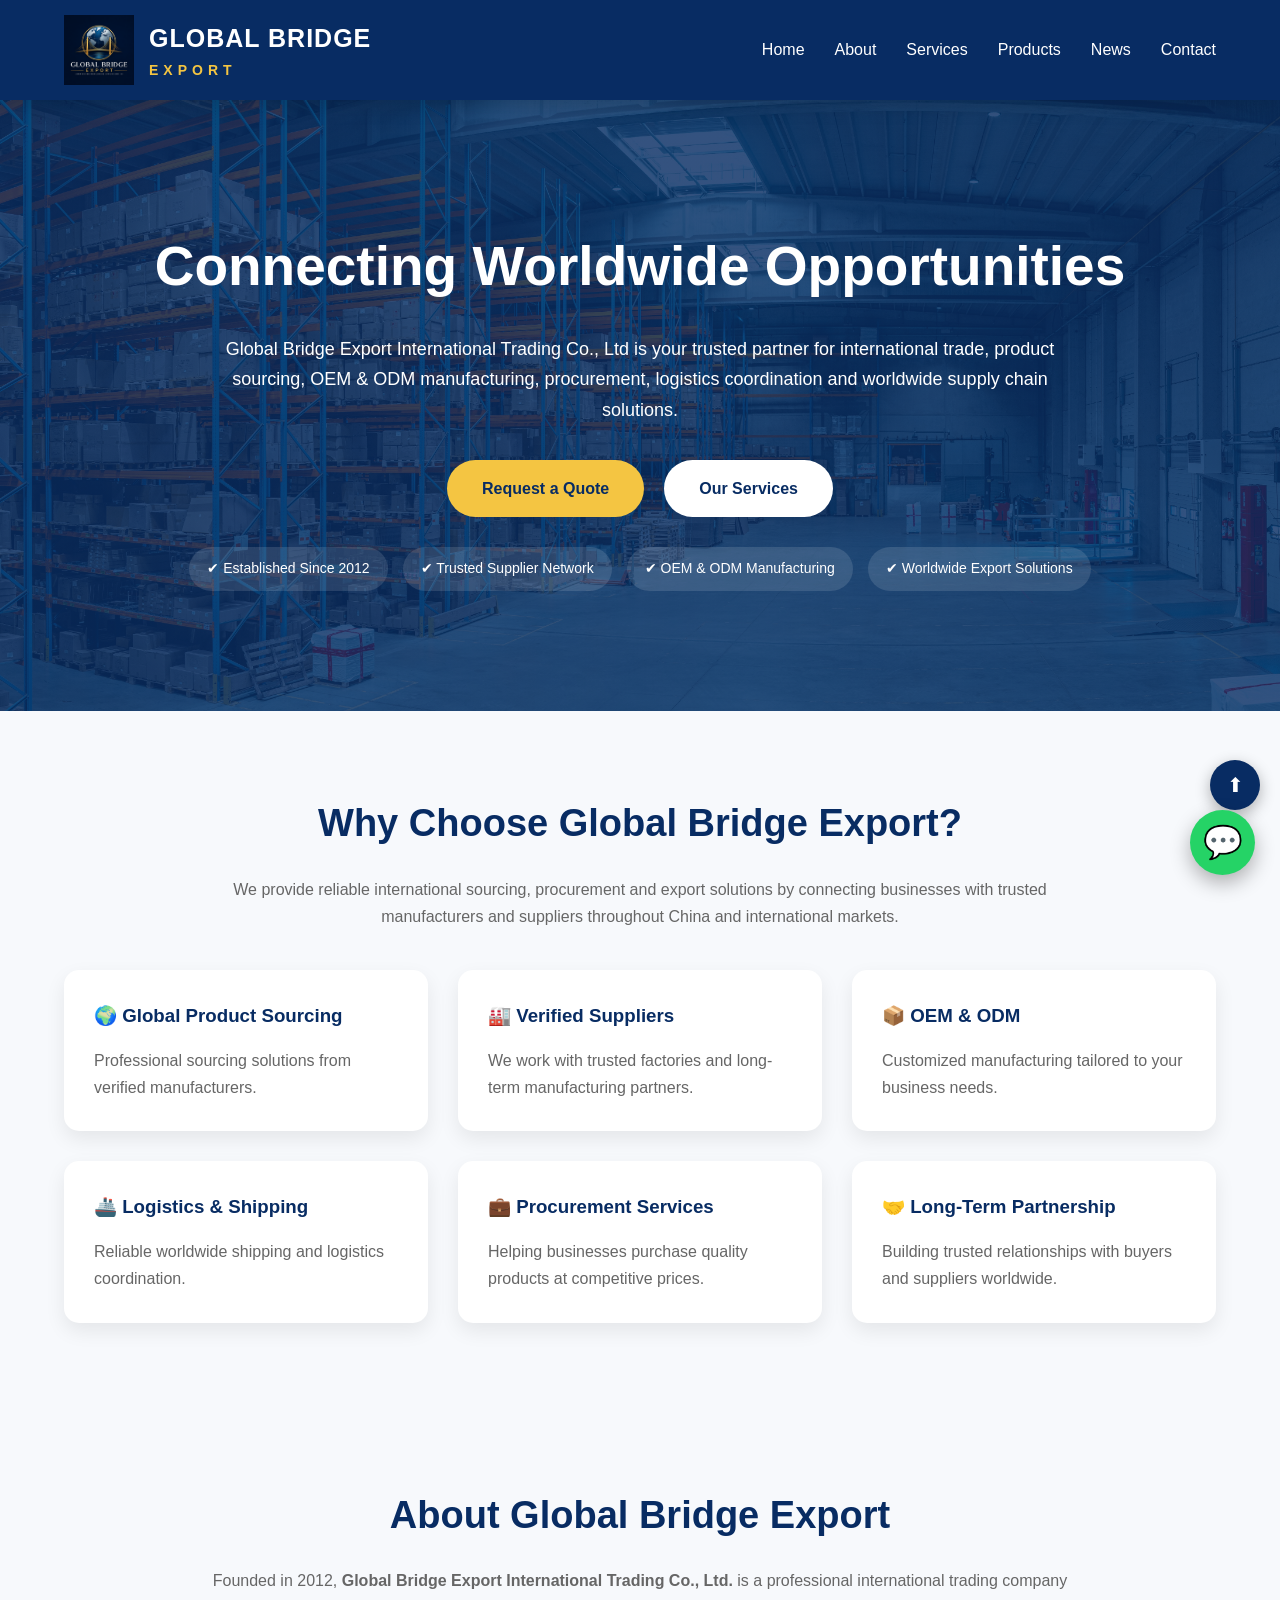
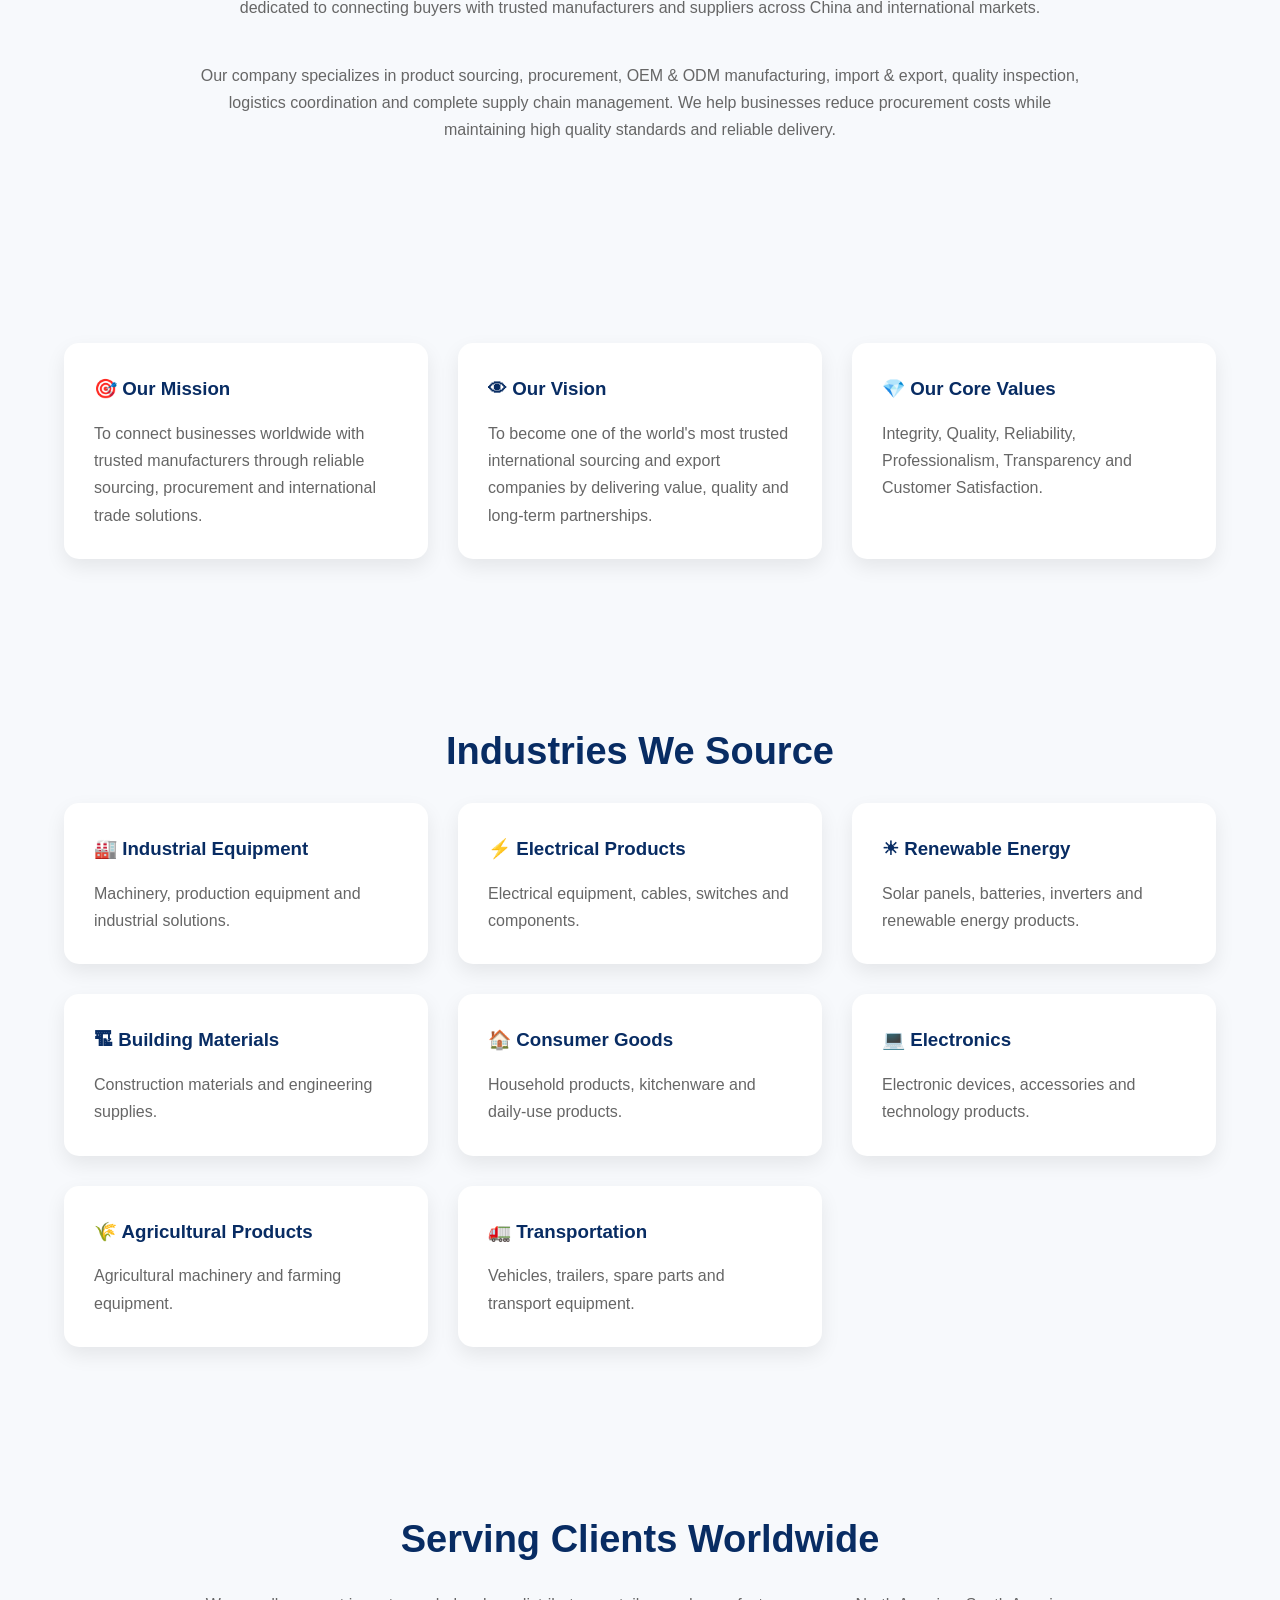
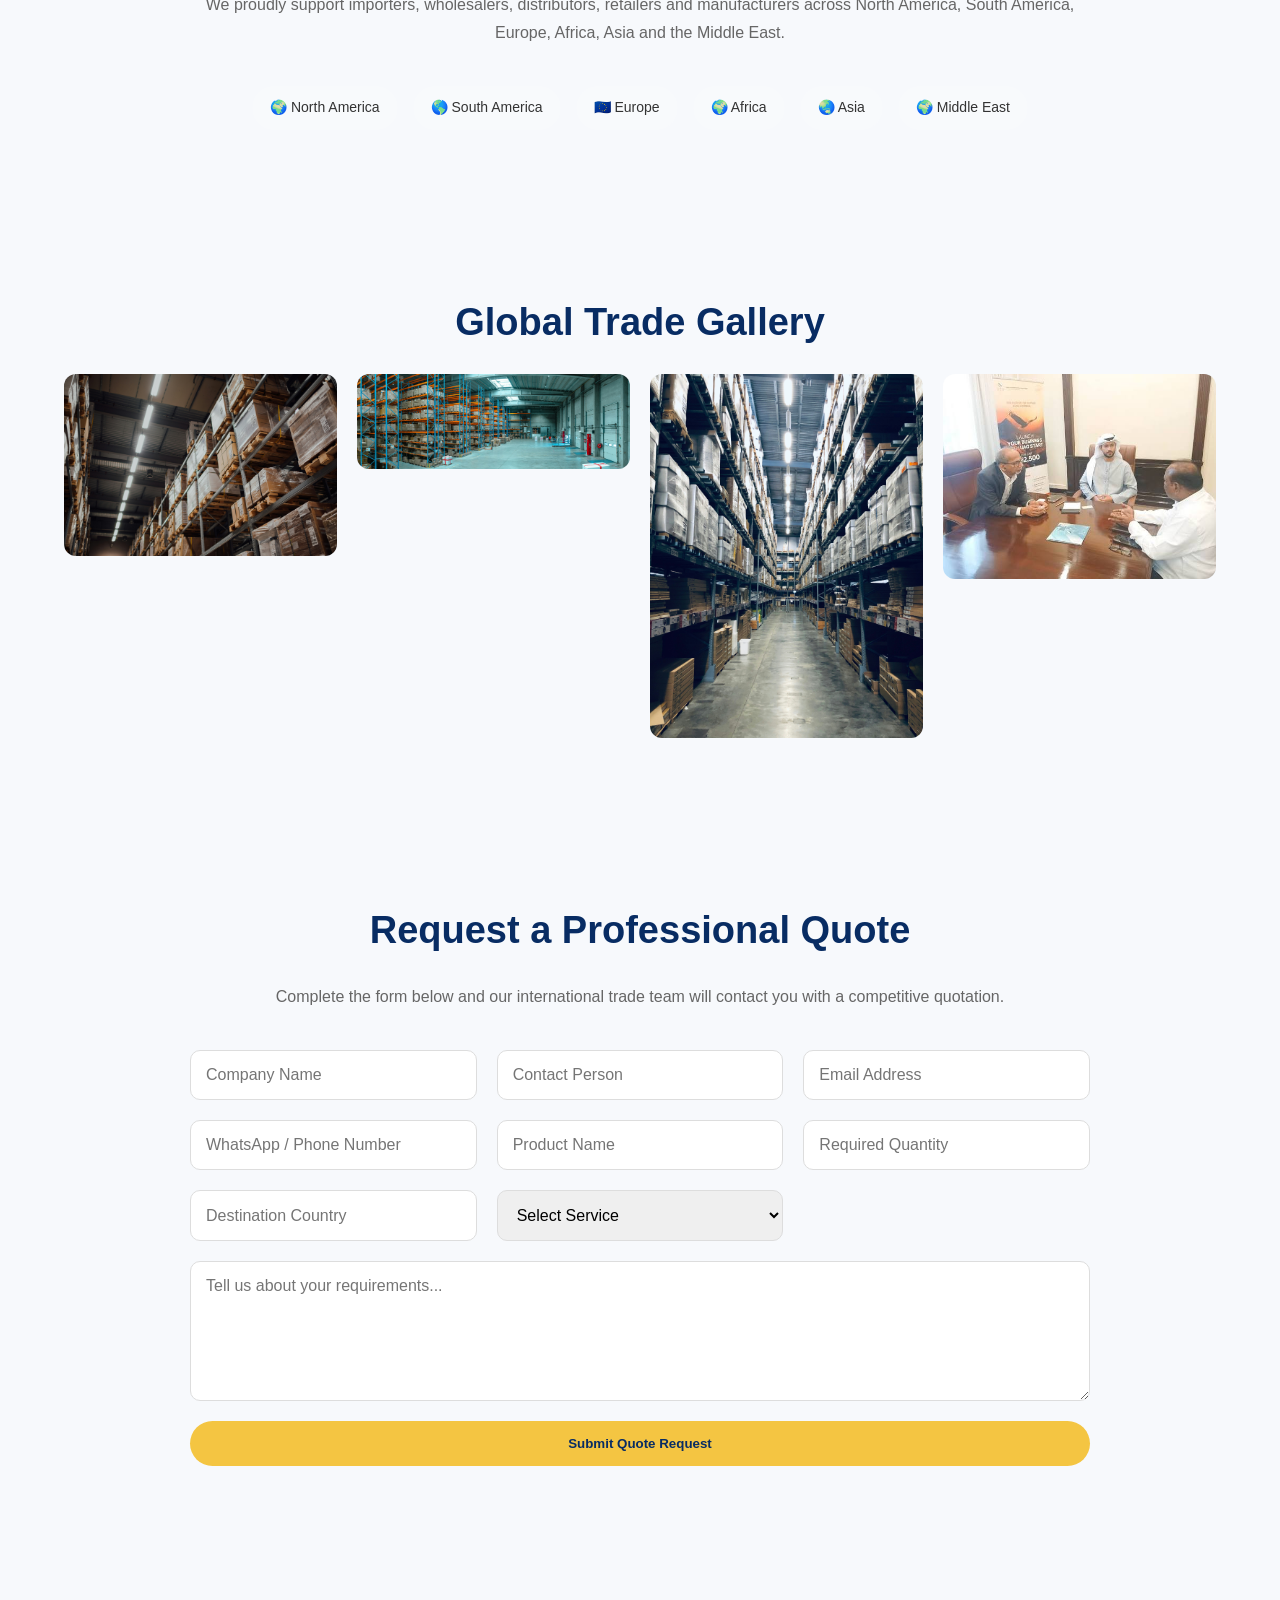
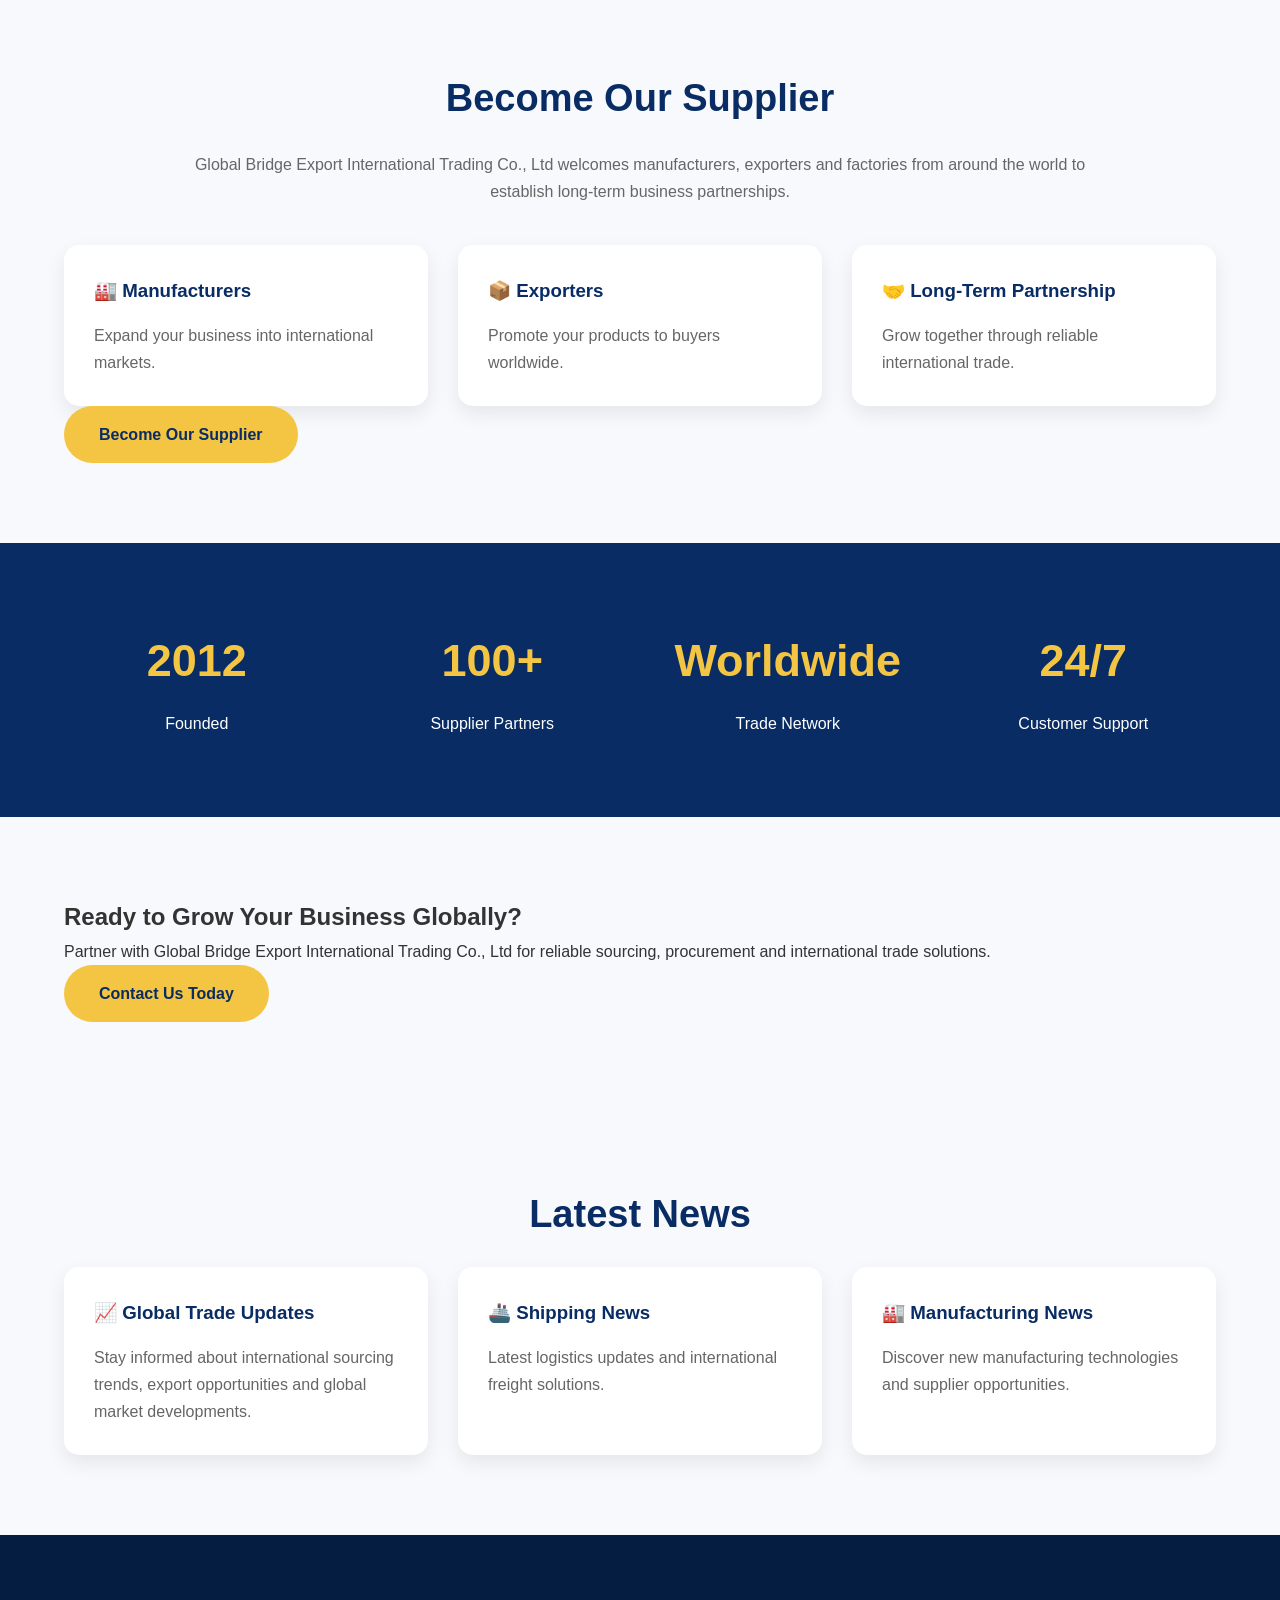
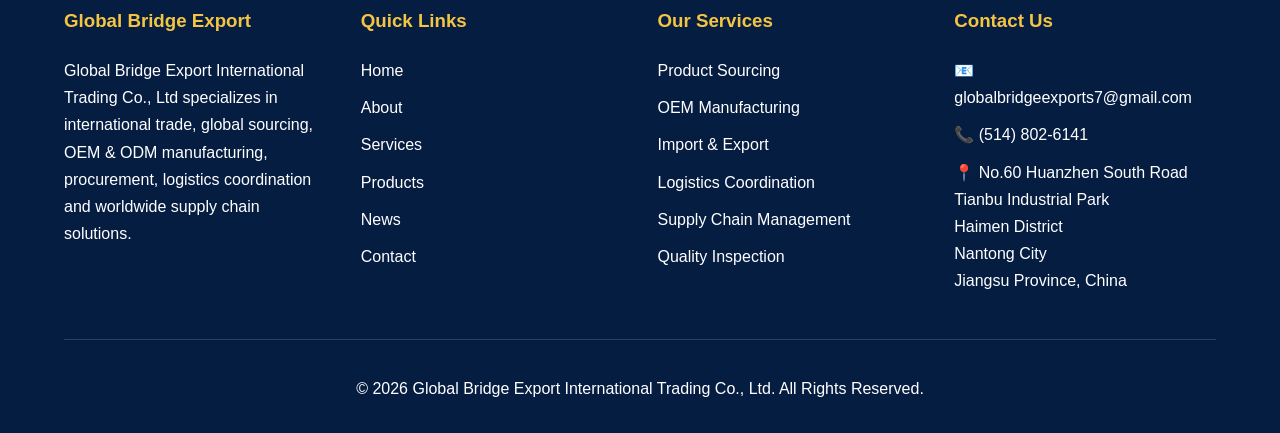
==== commit da14ea90: "Update WhatsApp link and button content" ====
--- a/index.html
+++ b/index.html
@@ -825,8 +825,8 @@
 
 </footer>
 
-<a href="https://wa.me/(514) 802-6141" class="whatsapp-btn" target="_blank" aria-label="Chat on WhatsApp">
-    <img src="https://upload.wikimedia.org/wikipedia/commons/6/6b/WhatsApp.svg" alt="WhatsApp">
+<a href="https://wa.me/15148026141" class="whatsapp-btn" target="_blank" aria-label="Chat on WhatsApp">
+    💬
 </a>
 
 </a>
--- a/style.css
+++ b/style.css
@@ -372,20 +372,39 @@
 
 .whatsapp-btn{
 position:fixed;
-right:20px;
-bottom:20px;
+bottom:25px;
+right:25px;
+width:65px;
+height:65px;
 background:#25D366;
 color:#fff;
-padding:15px 22px;
-border-radius:50px;
-font-weight:600;
-z-index:999;
-box-shadow:0 8px 20px rgba(0,0,0,.25);
-transition:.3s;
+border-radius:50%;
+display:flex;
+justify-content:center;
+align-items:center;
+font-size:32px;
+text-decoration:none;
+box-shadow:0 8px 20px rgba(0,0,0,.3);
+z-index:9999;
+transition:all .3s ease;
+animation:whatsappPulse 2s infinite;
 }
 
 .whatsapp-btn:hover{
-transform:scale(1.08);
+transform:scale(1.1);
+background:#1ebe5d;
+}
+
+@keyframes whatsappPulse{
+0%{
+box-shadow:0 0 0 0 rgba(37,211,102,.7);
+}
+70%{
+box-shadow:0 0 0 18px rgba(37,211,102,0);
+}
+100%{
+box-shadow:0 0 0 0 rgba(37,211,102,0);
+}
 }
 
 /* ================= POPUP ================= */
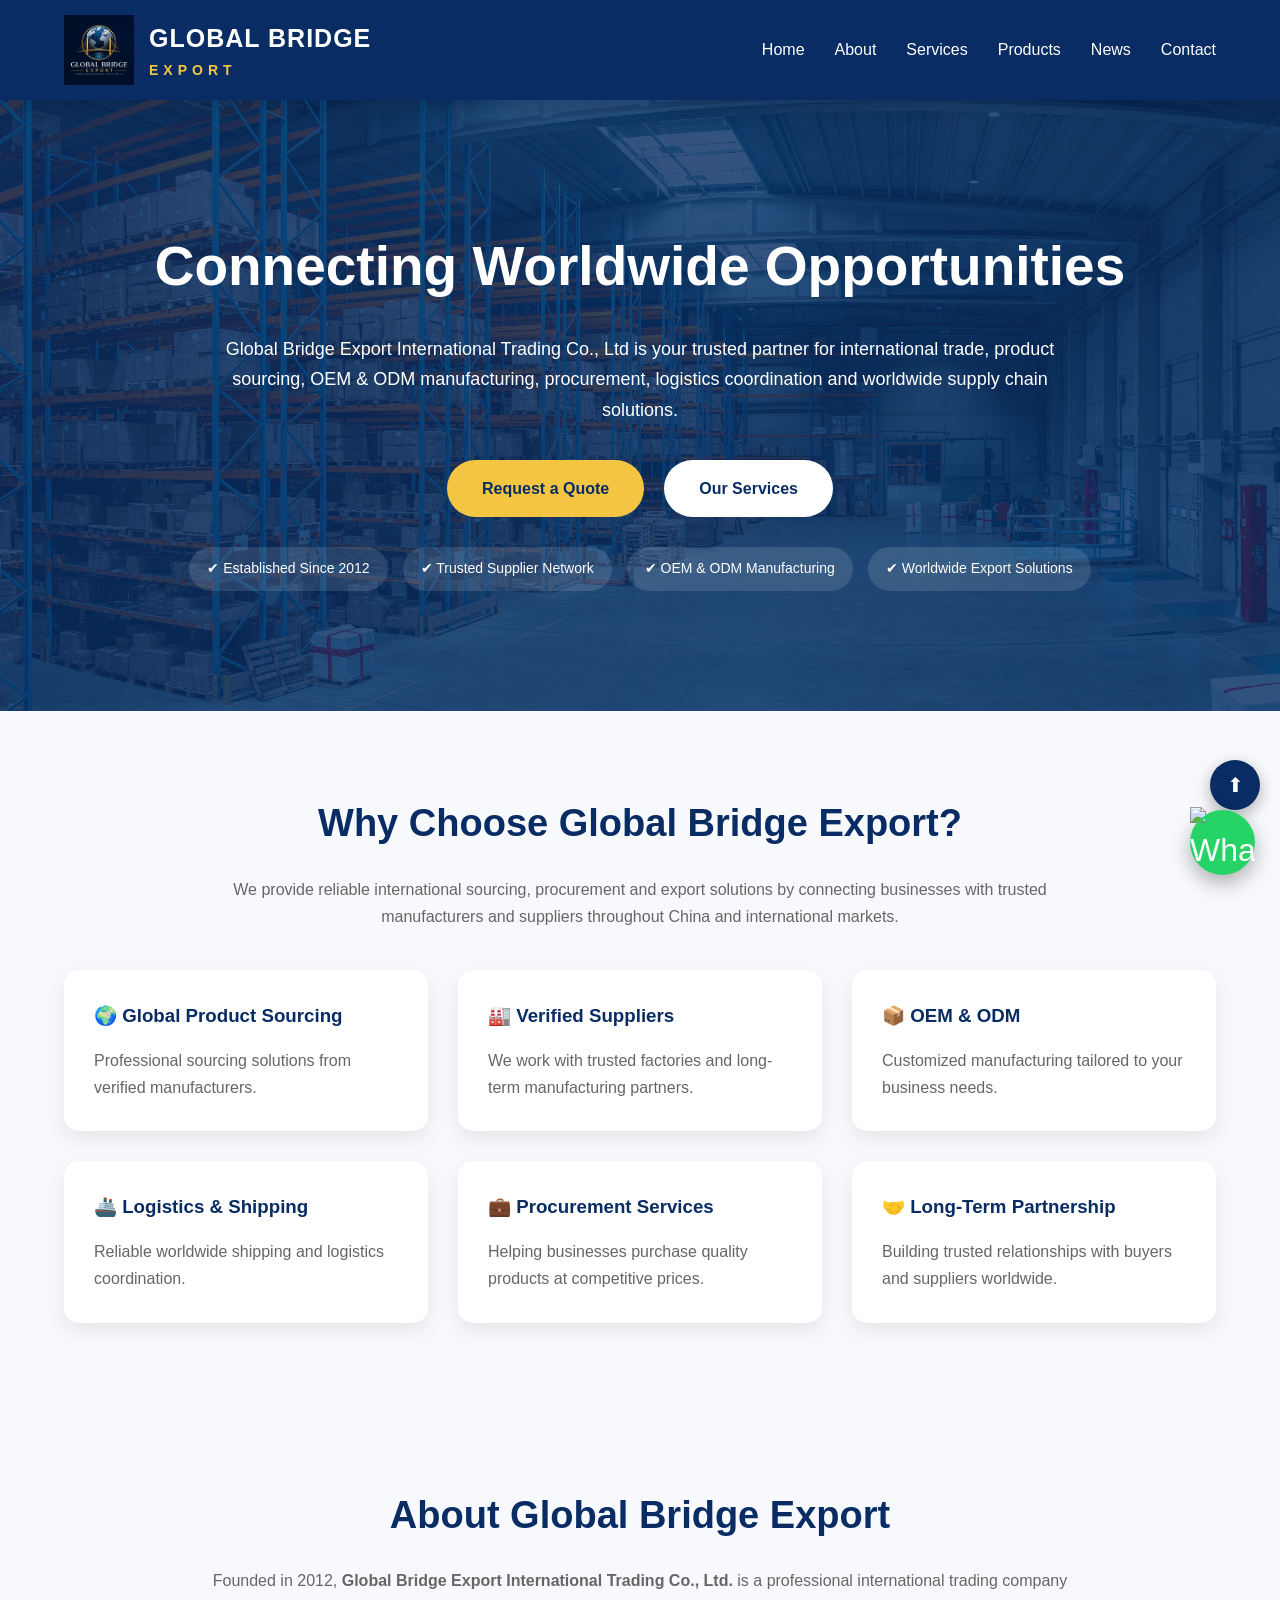
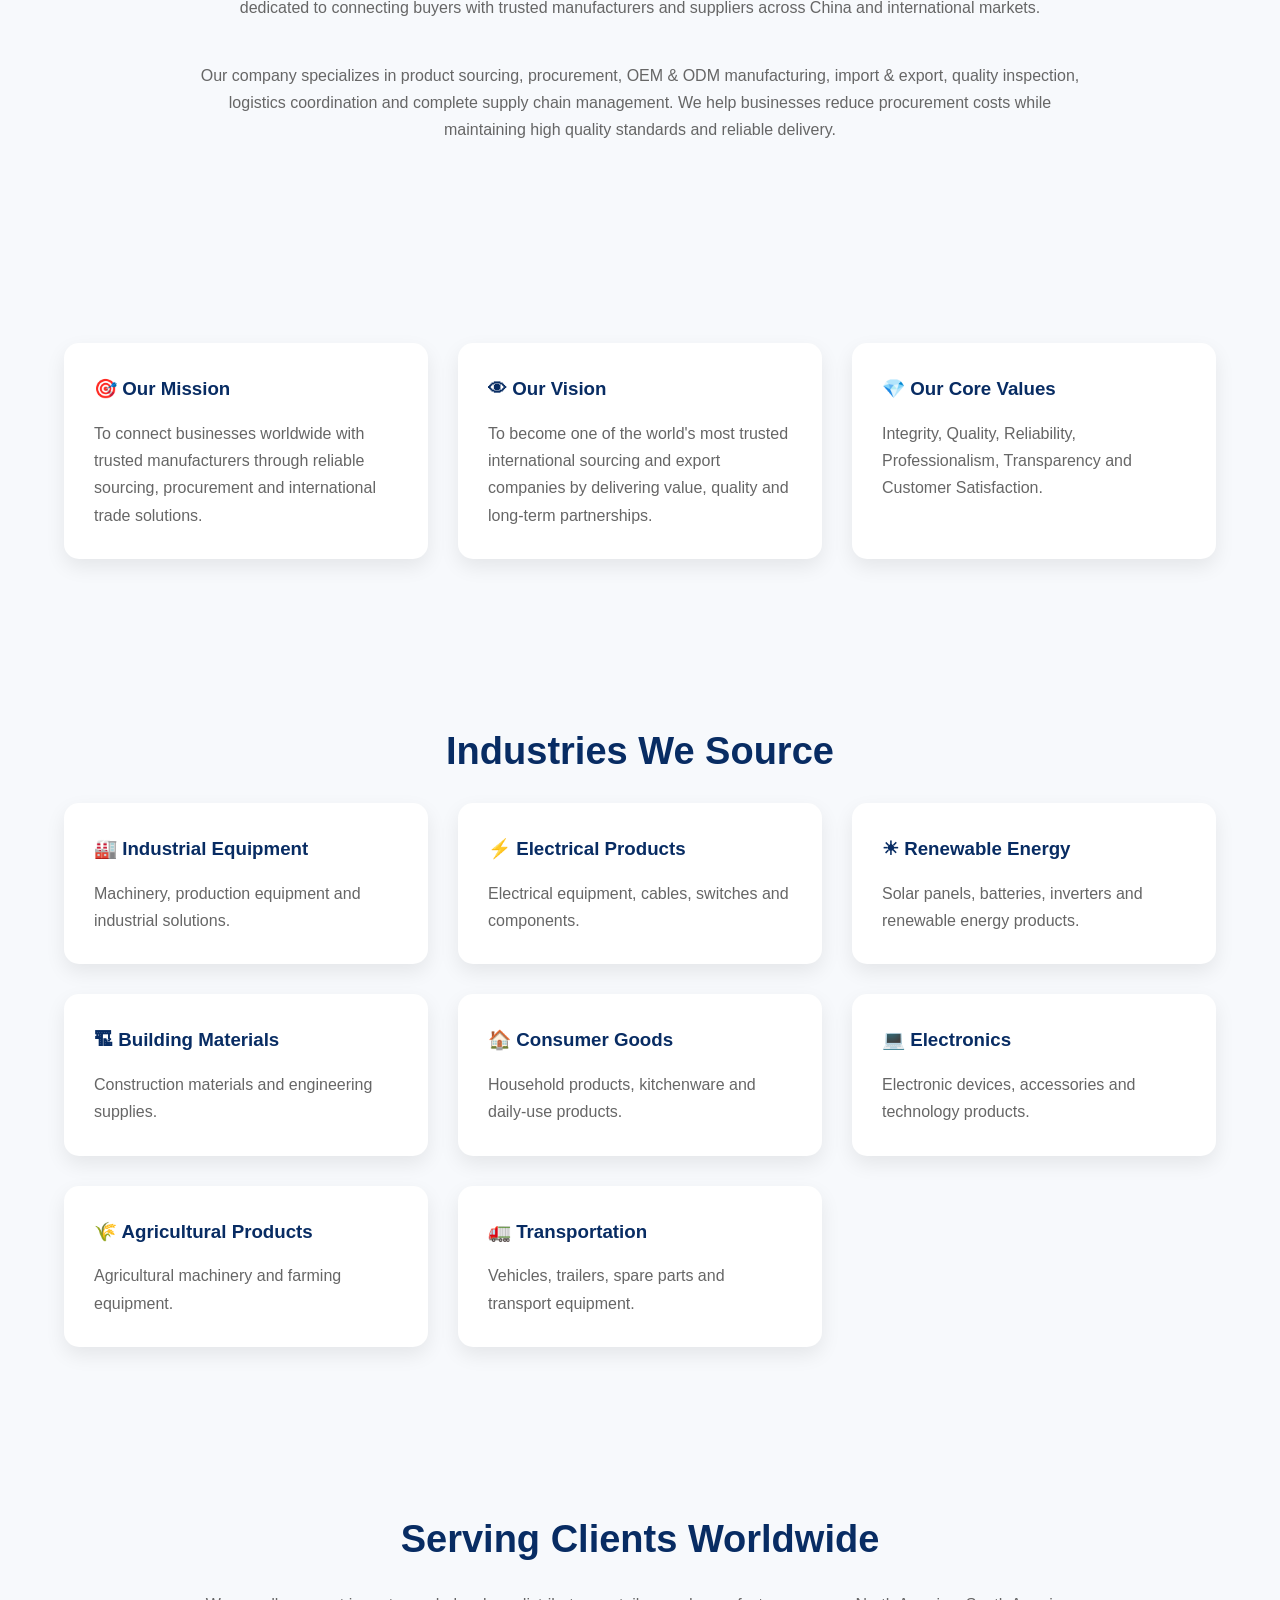
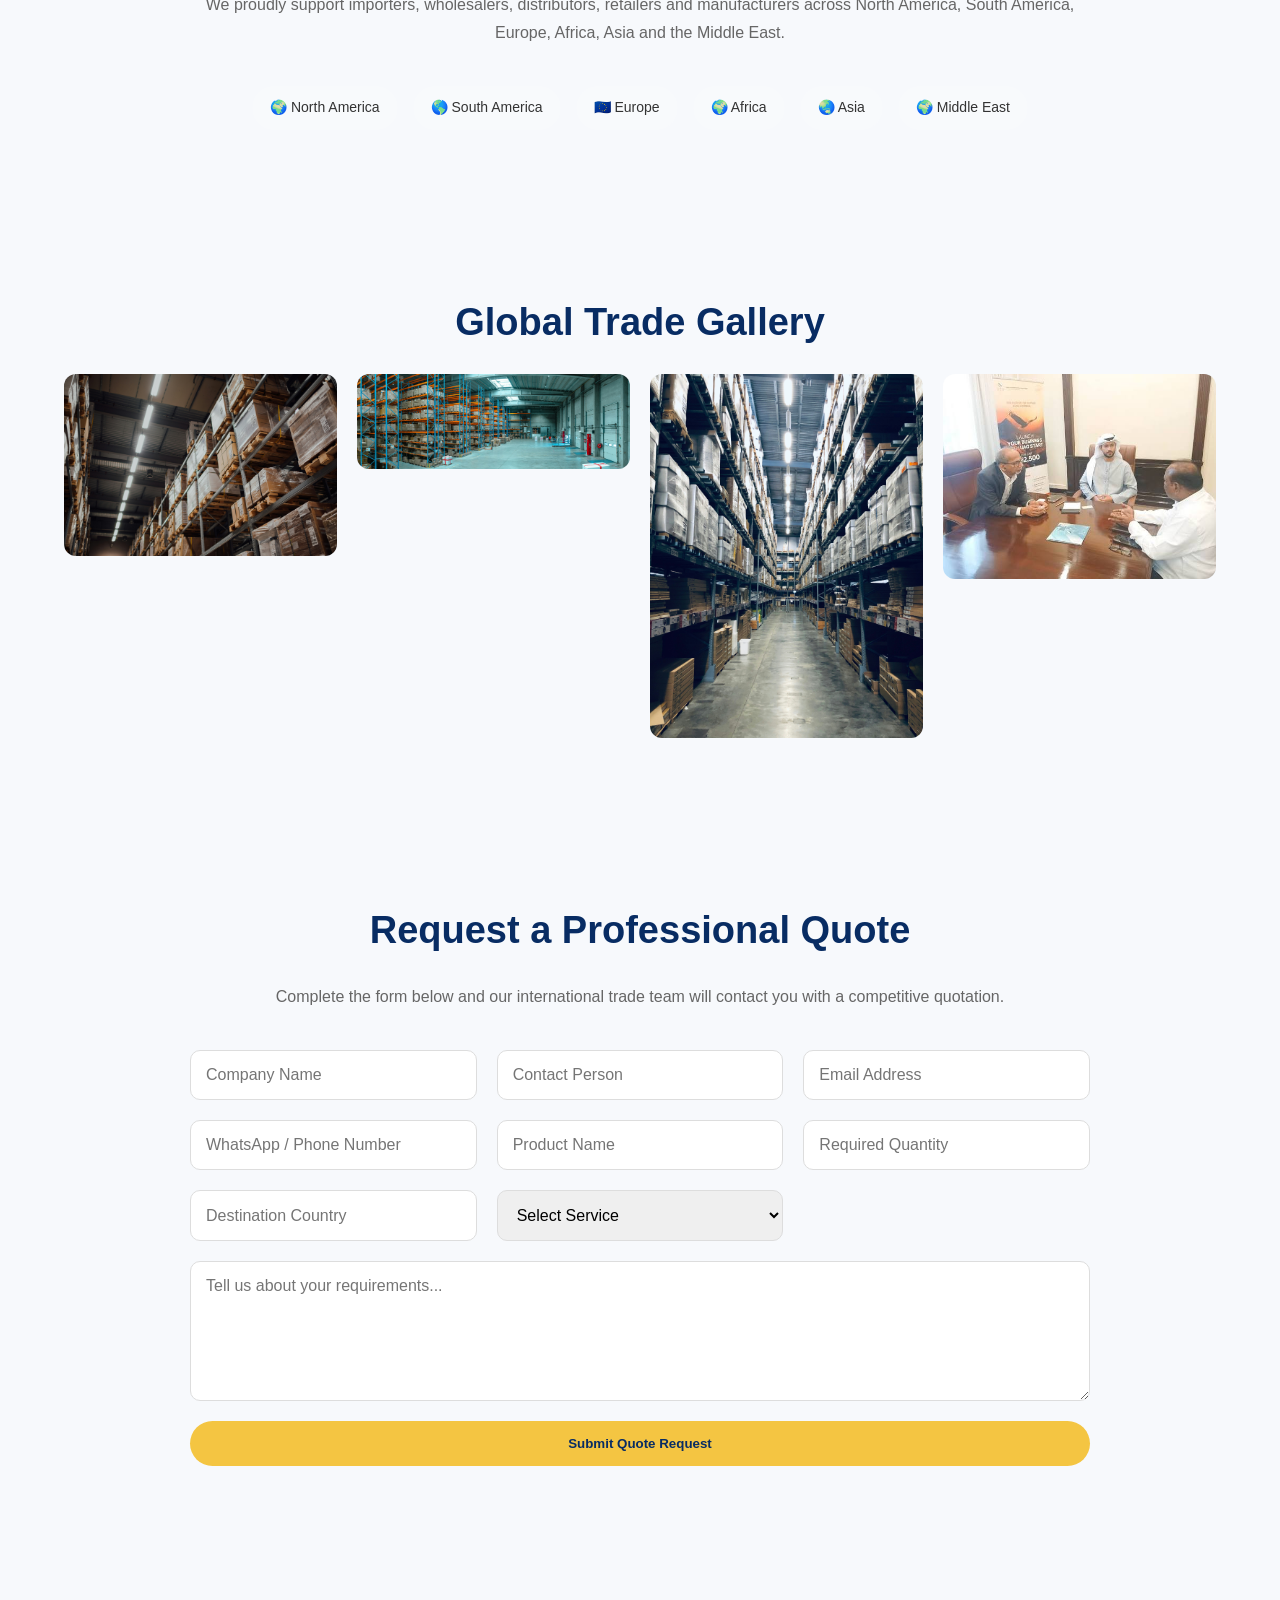
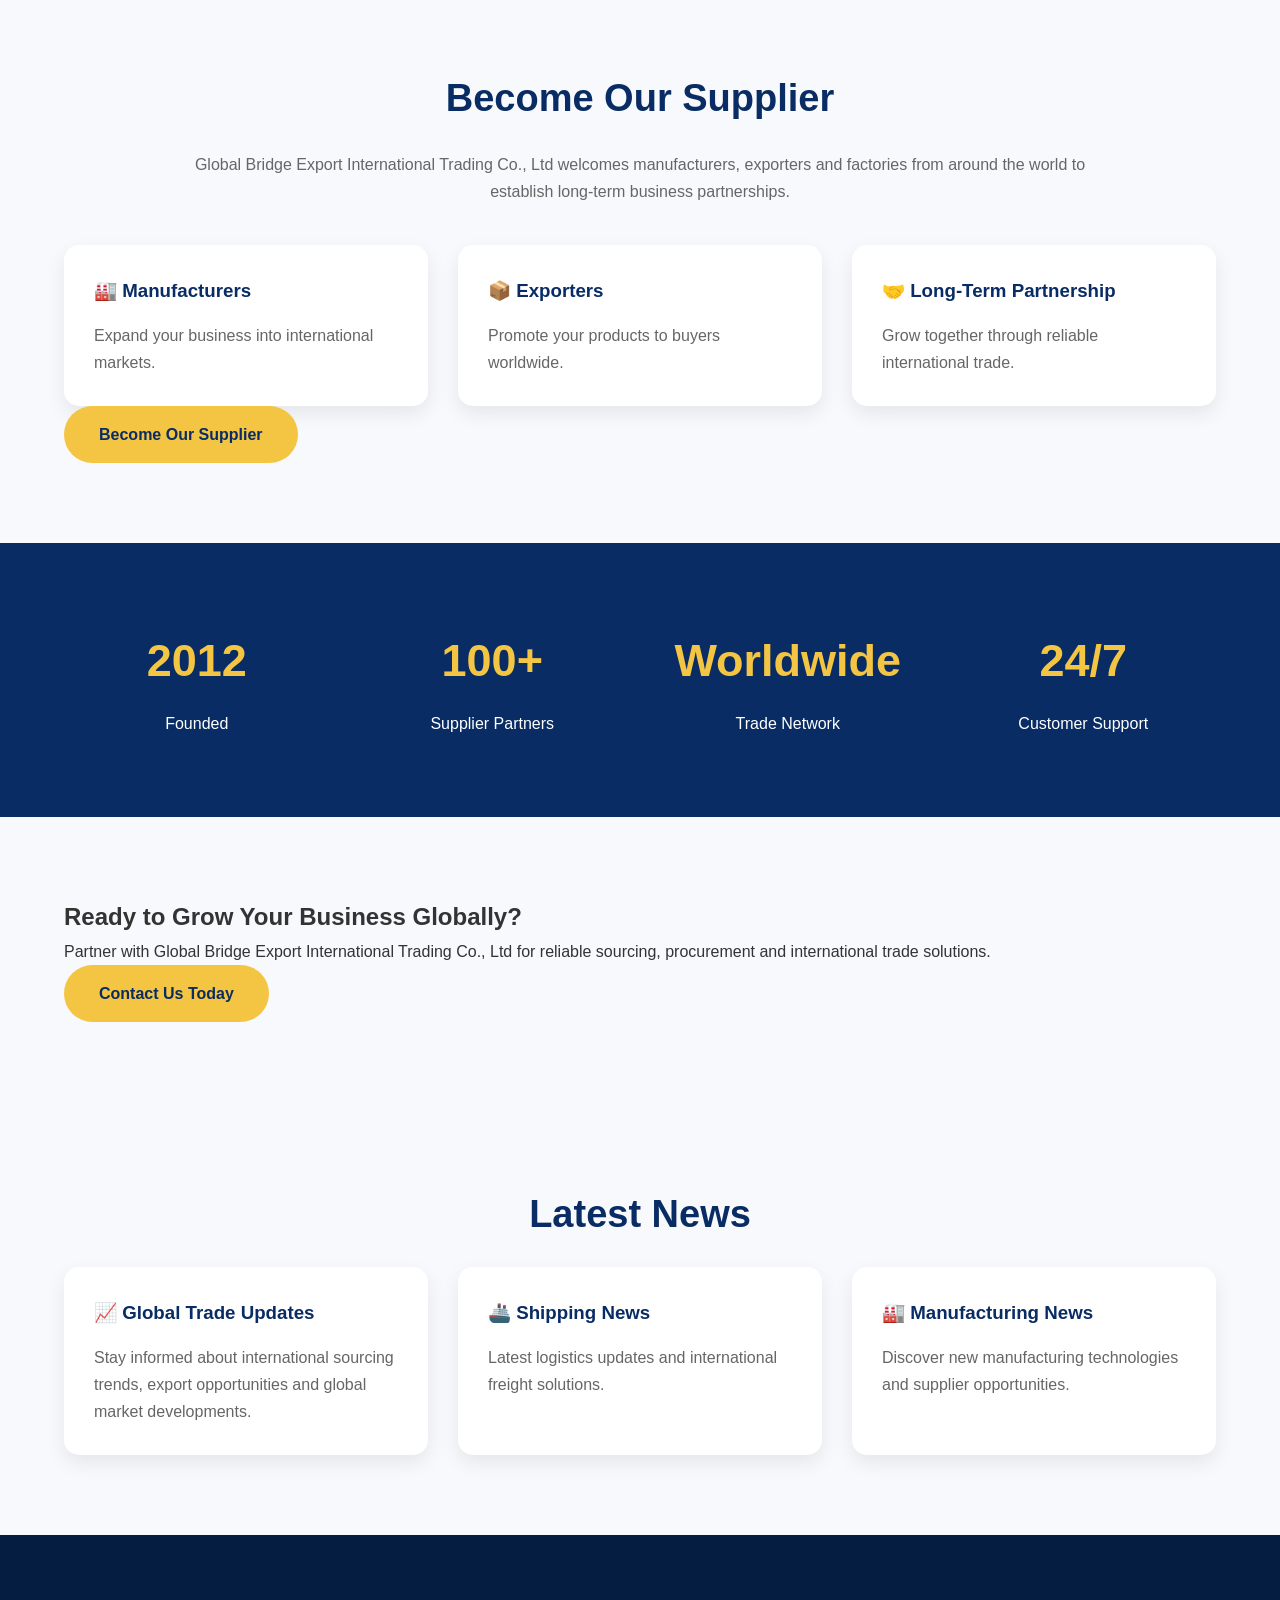
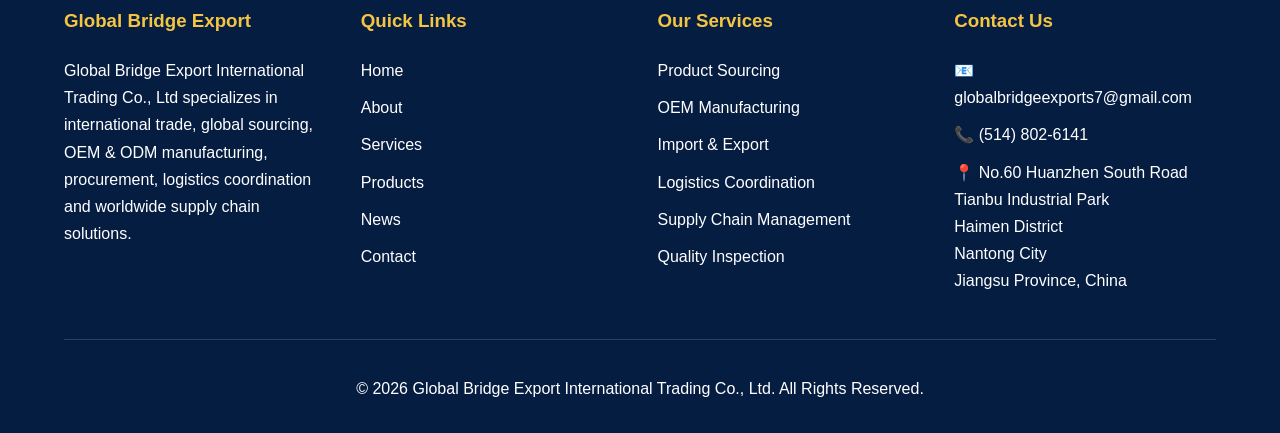
==== commit 5456d665: "Replace WhatsApp icon with image element" ====
--- a/index.html
+++ b/index.html
@@ -826,7 +826,7 @@
 </footer>
 
 <a href="https://wa.me/15148026141" class="whatsapp-btn" target="_blank" aria-label="Chat on WhatsApp">
-    💬
+    <img src="https://upload.wikimedia.org/wikipedia/commons/6/6b/WhatsApp.svg" alt="WhatsApp">
 </a>
 
 </a>
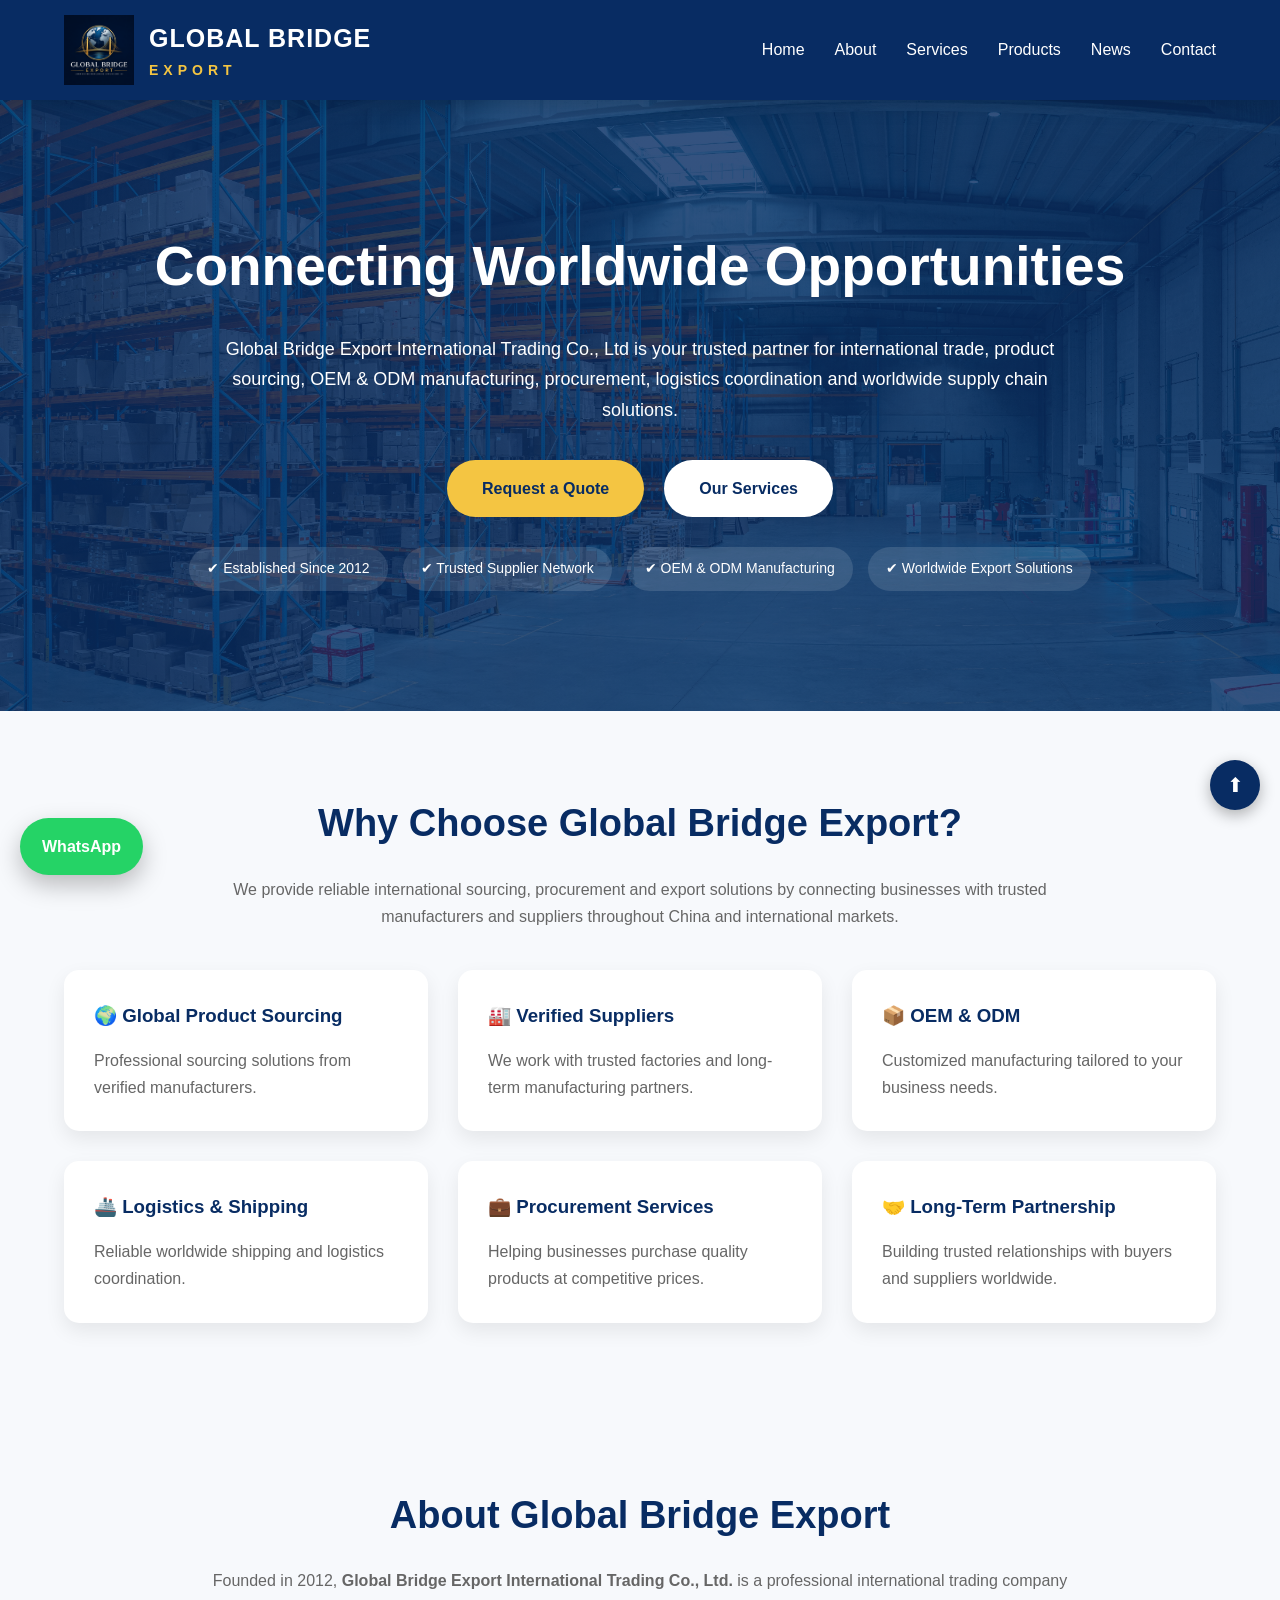
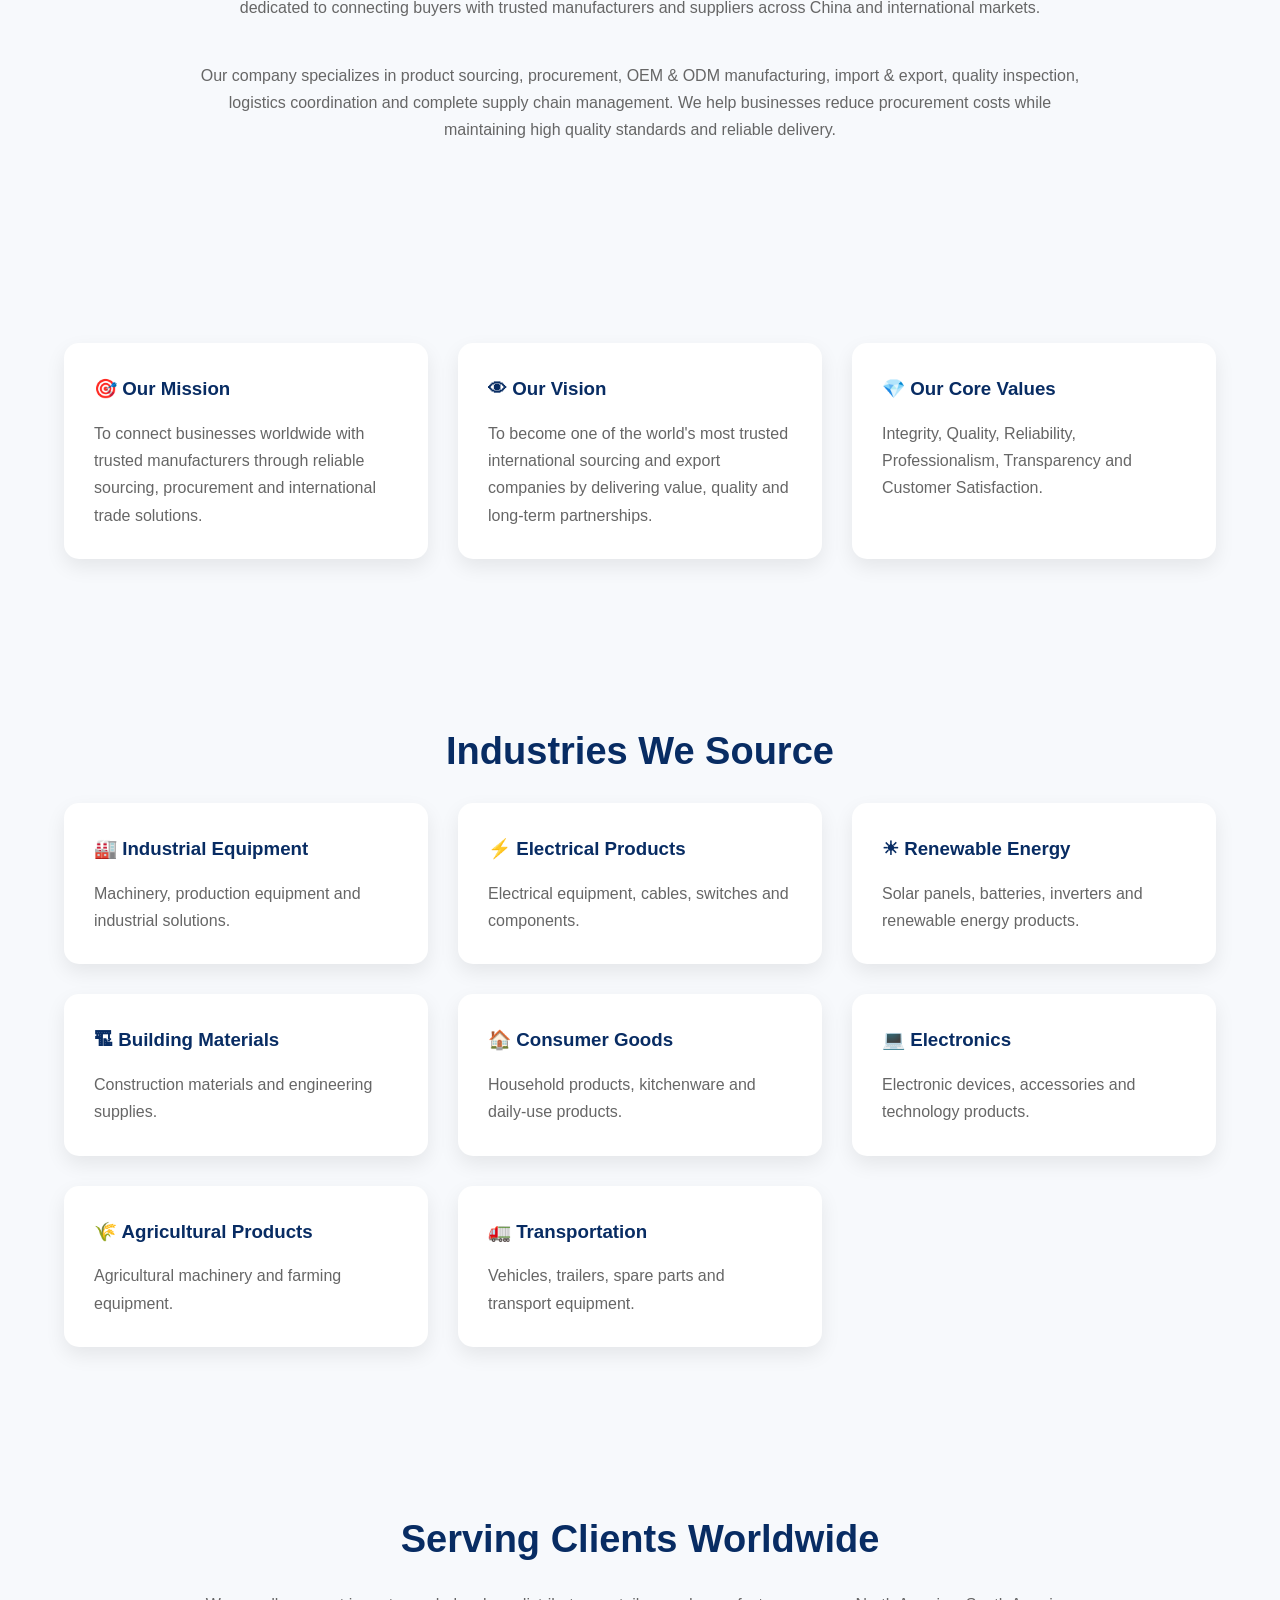
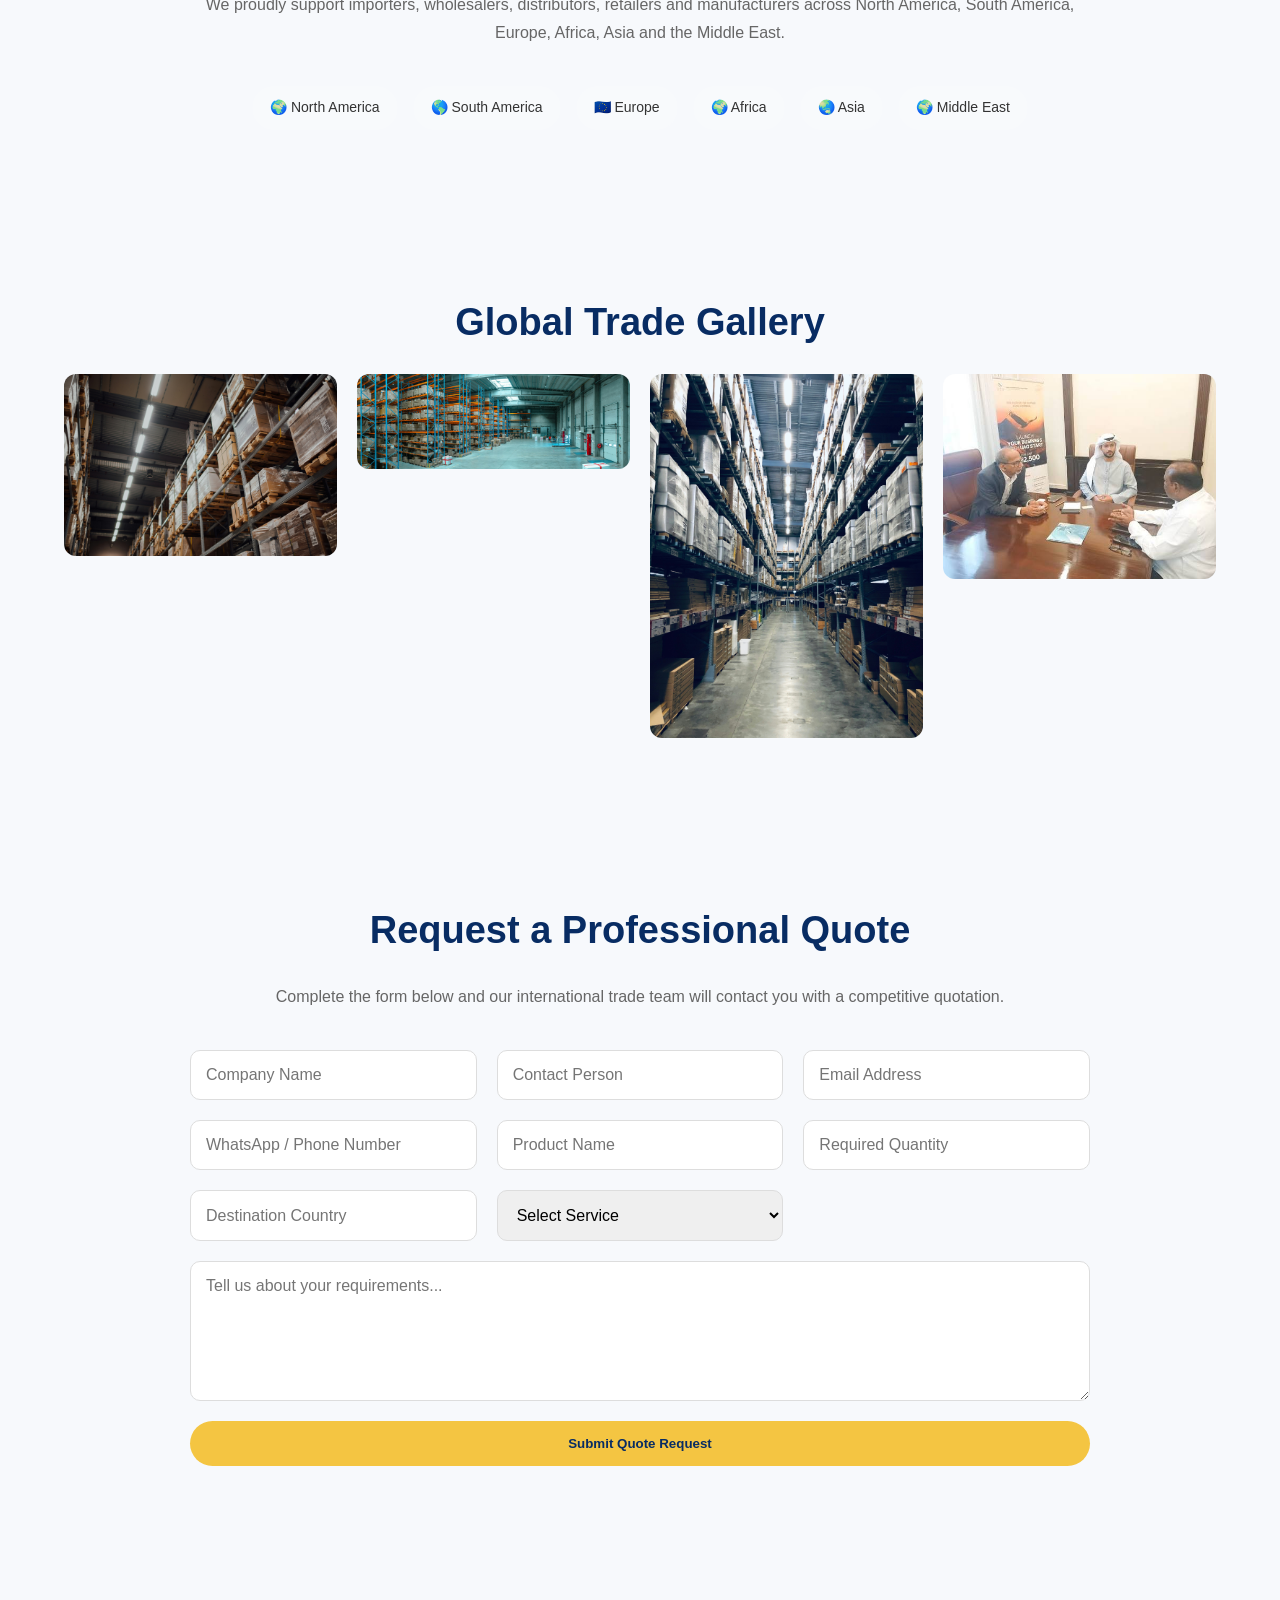
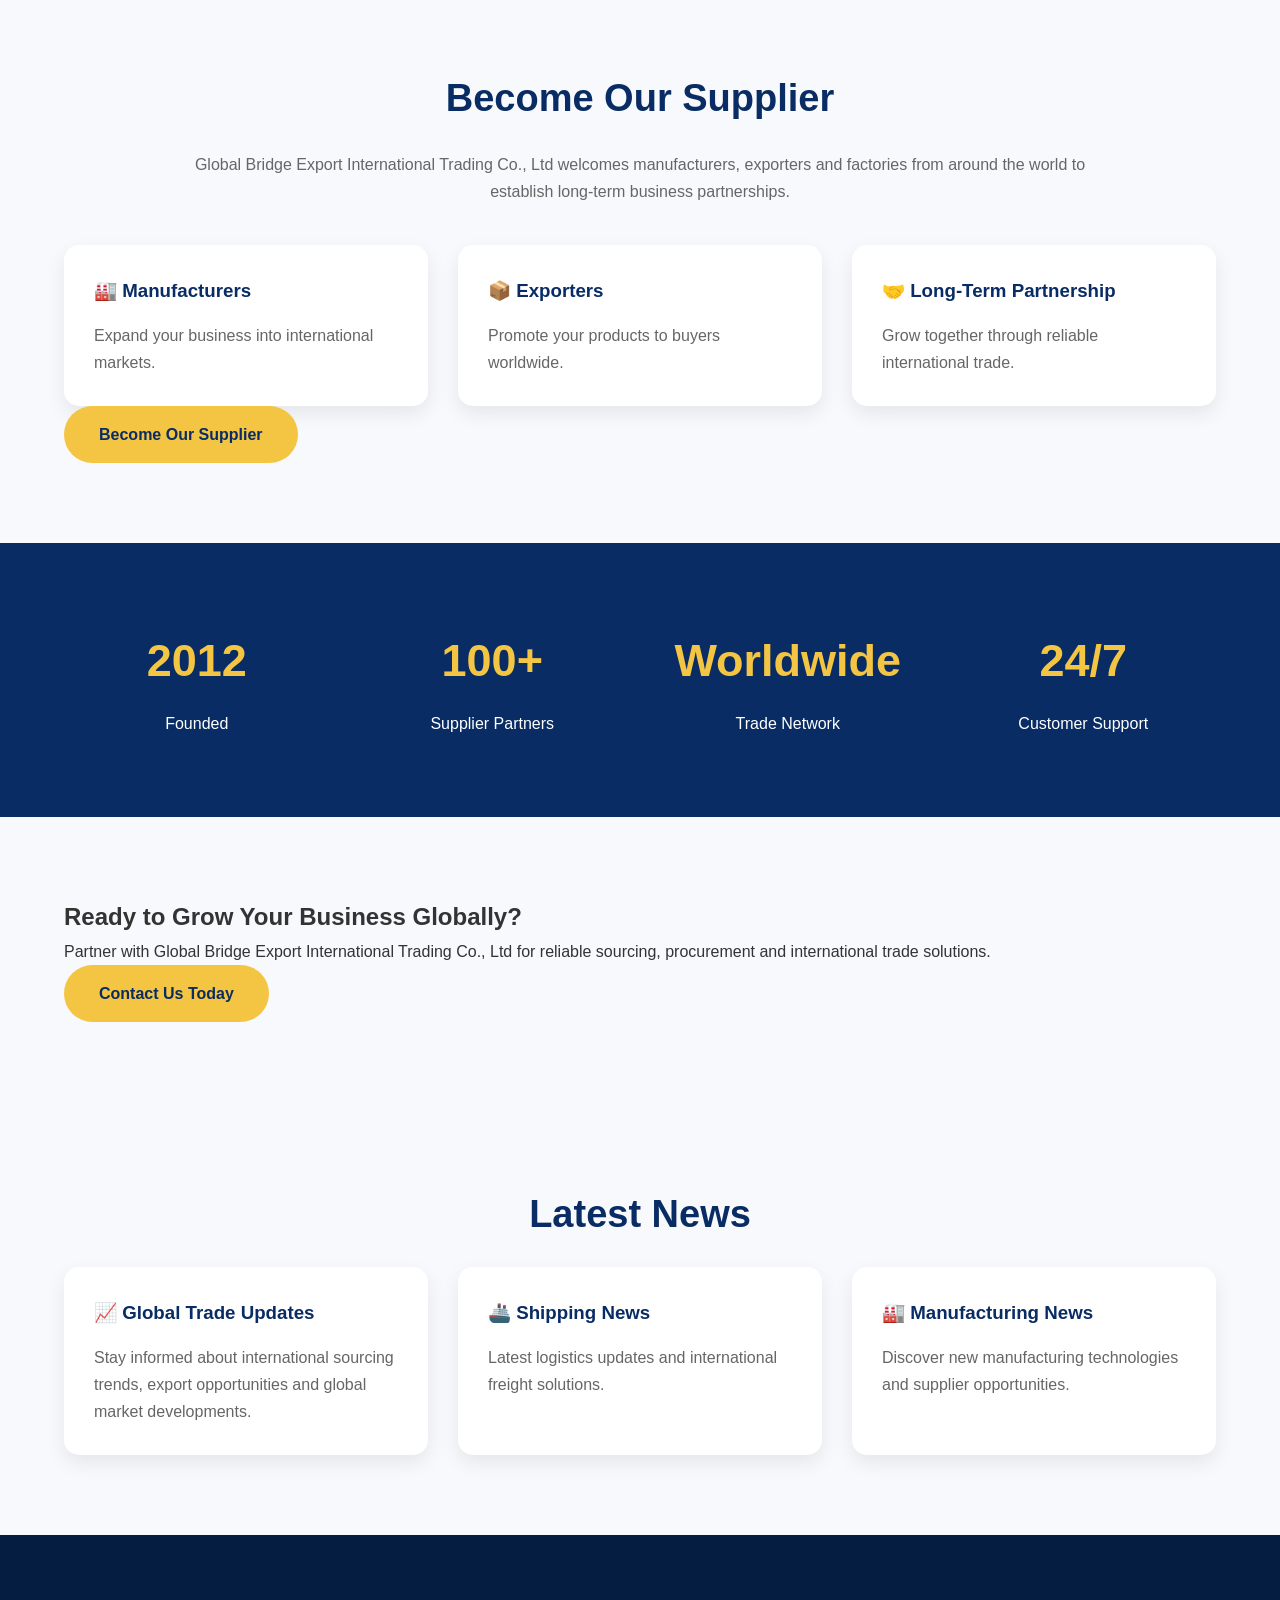
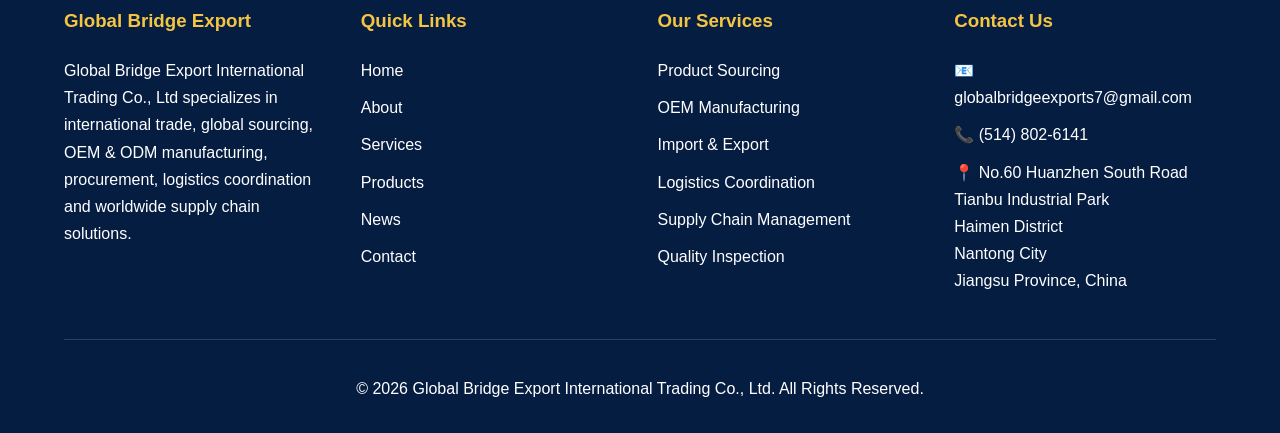
==== commit e1ce2019: "Update WhatsApp link to use text instead of image Replaced WhatsApp image with text link." ====
--- a/index.html
+++ b/index.html
@@ -826,7 +826,7 @@
 </footer>
 
 <a href="https://wa.me/15148026141" class="whatsapp-btn" target="_blank" aria-label="Chat on WhatsApp">
-    <img src="https://upload.wikimedia.org/wikipedia/commons/6/6b/WhatsApp.svg" alt="WhatsApp">
+    WhatsApp
 </a>
 
 </a>
--- a/style.css
+++ b/style.css
@@ -371,42 +371,36 @@
 /* ================= WHATSAPP ================= */
 
 .whatsapp-btn{
-position:fixed;
-bottom:25px;
-right:25px;
-width:65px;
-height:65px;
-background:#25D366;
-color:#fff;
-border-radius:50%;
-display:flex;
-justify-content:center;
-align-items:center;
-font-size:32px;
-text-decoration:none;
-box-shadow:0 8px 20px rgba(0,0,0,.3);
-z-index:9999;
-transition:all .3s ease;
-animation:whatsappPulse 2s infinite;
+    position: fixed;
+    left: 20px;
+    right: auto;
+    bottom: 25px;
+
+    display: flex;
+    align-items: center;
+    justify-content: center;
+
+    background: #25D366;
+    color: #fff;
+    text-decoration: none;
+
+    padding: 15px 22px;
+    border-radius: 50px;
+
+    font-size: 16px;
+    font-weight: 600;
+
+    box-shadow: 0 10px 25px rgba(0,0,0,.25);
+
+    z-index: 9999;
+
+    transition: all .3s ease;
 }
 
 .whatsapp-btn:hover{
-transform:scale(1.1);
-background:#1ebe5d;
-}
-
-@keyframes whatsappPulse{
-0%{
-box-shadow:0 0 0 0 rgba(37,211,102,.7);
-}
-70%{
-box-shadow:0 0 0 18px rgba(37,211,102,0);
-}
-100%{
-box-shadow:0 0 0 0 rgba(37,211,102,0);
-}
-}
-
+    background:#1EBE57;
+    transform: translateY(-3px);
+}
 /* ================= POPUP ================= */
 
 .welcome-popup{
@@ -534,5 +528,7 @@
 right:15px;
 bottom:80px;
 }
-
-    }
+}
+iframe[title="chat widget"]{
+    bottom:120px !important;
+}
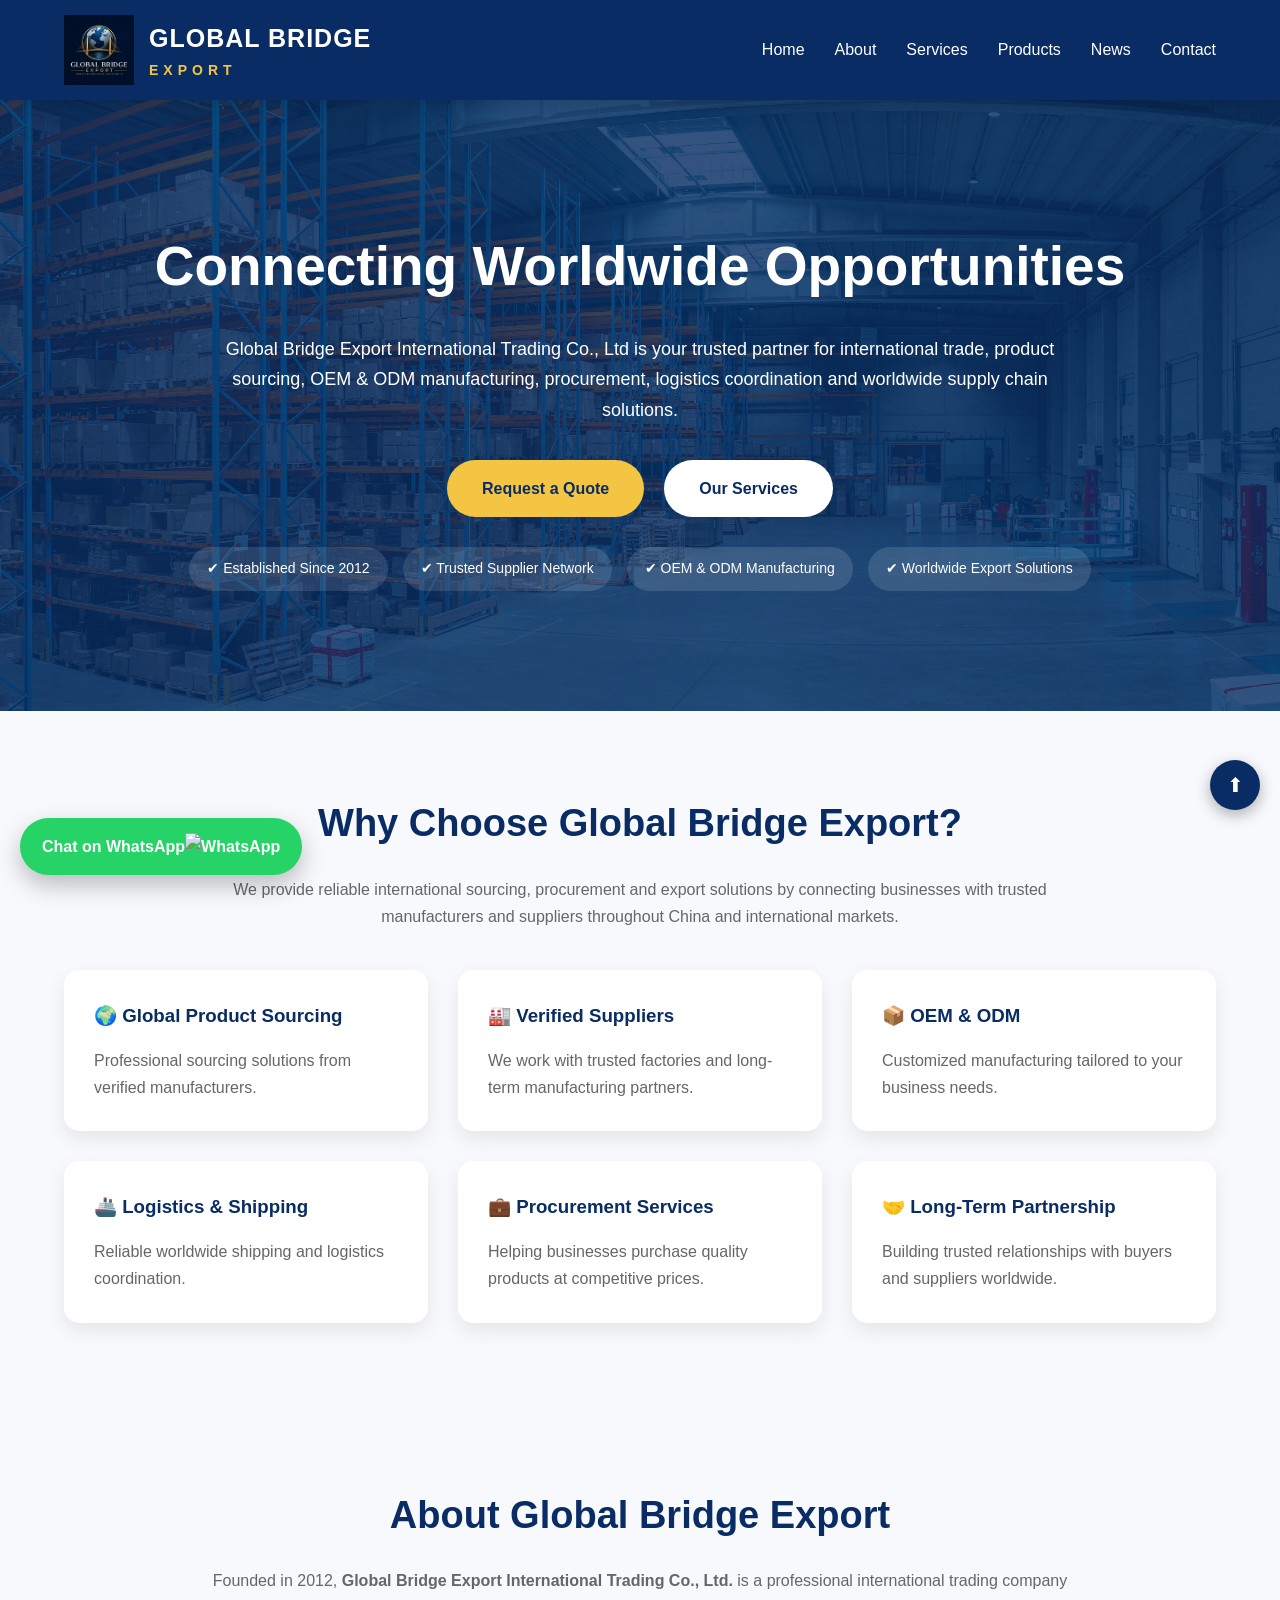
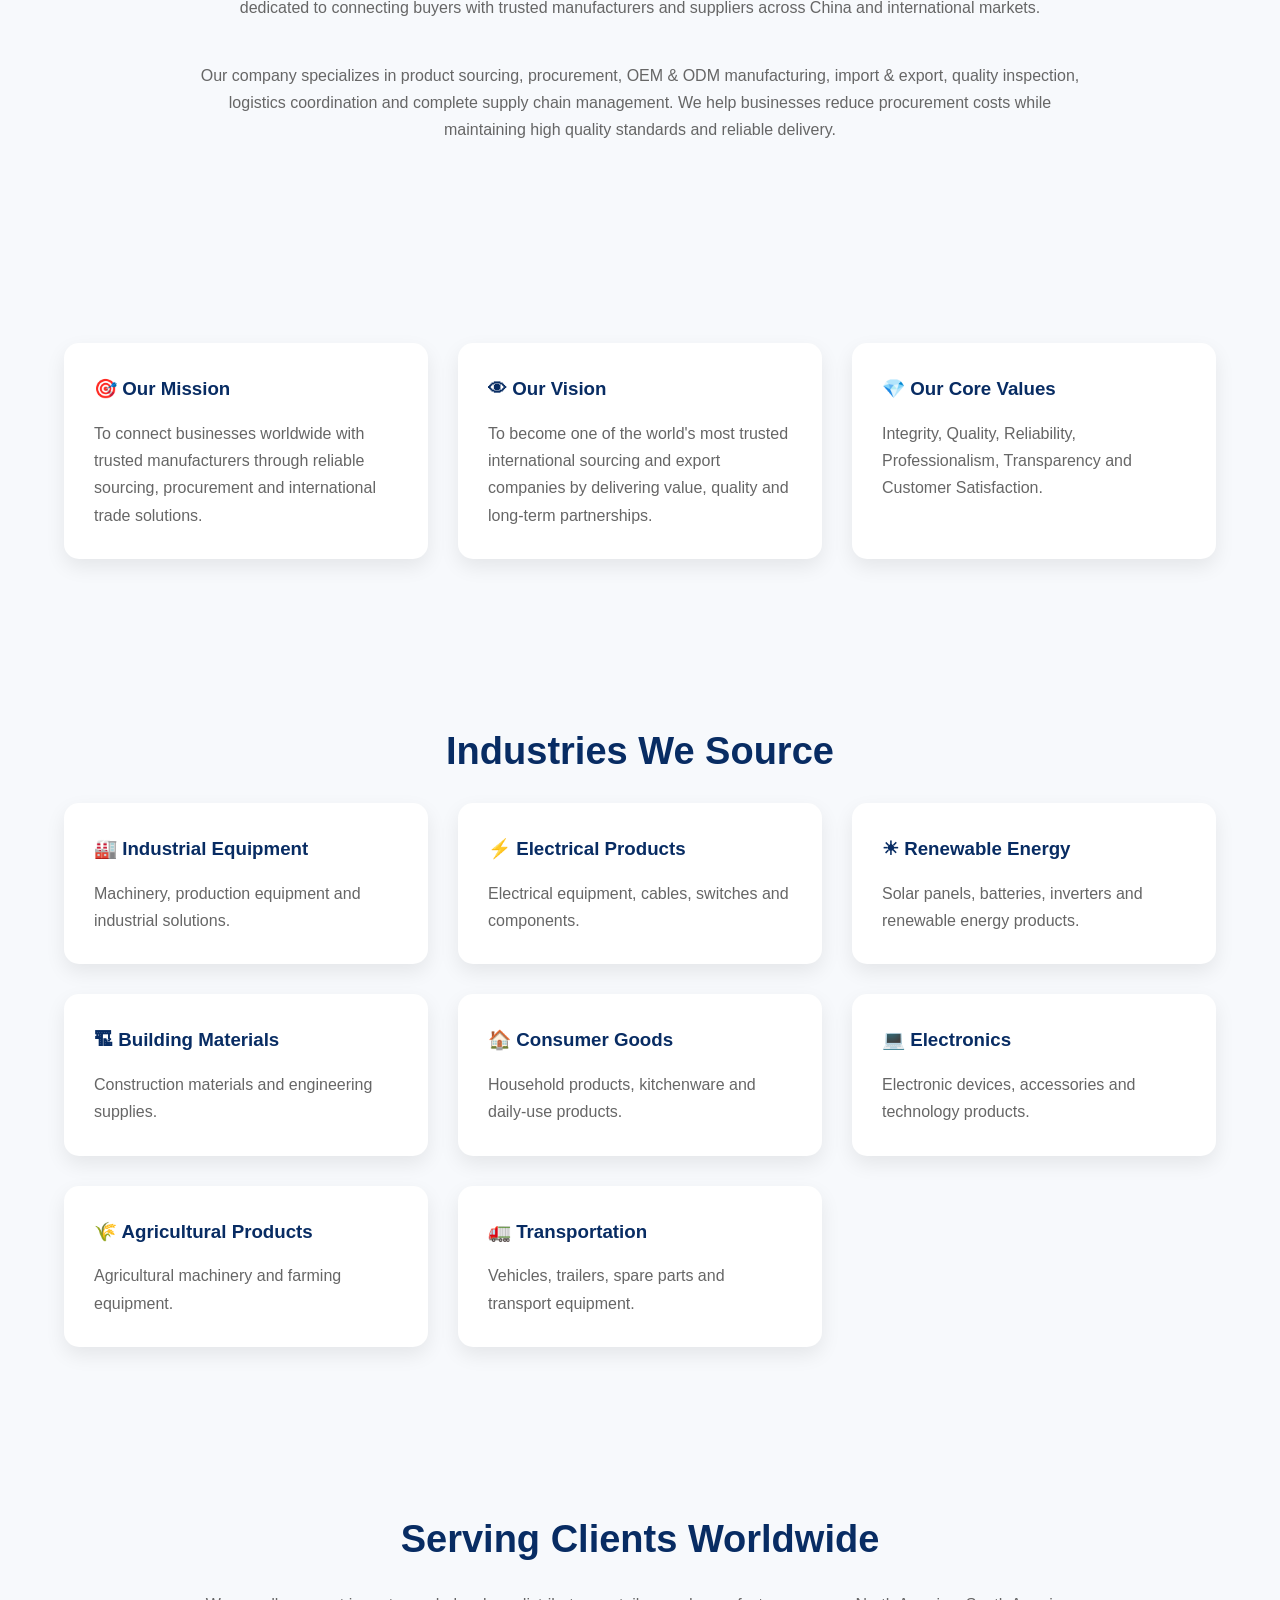
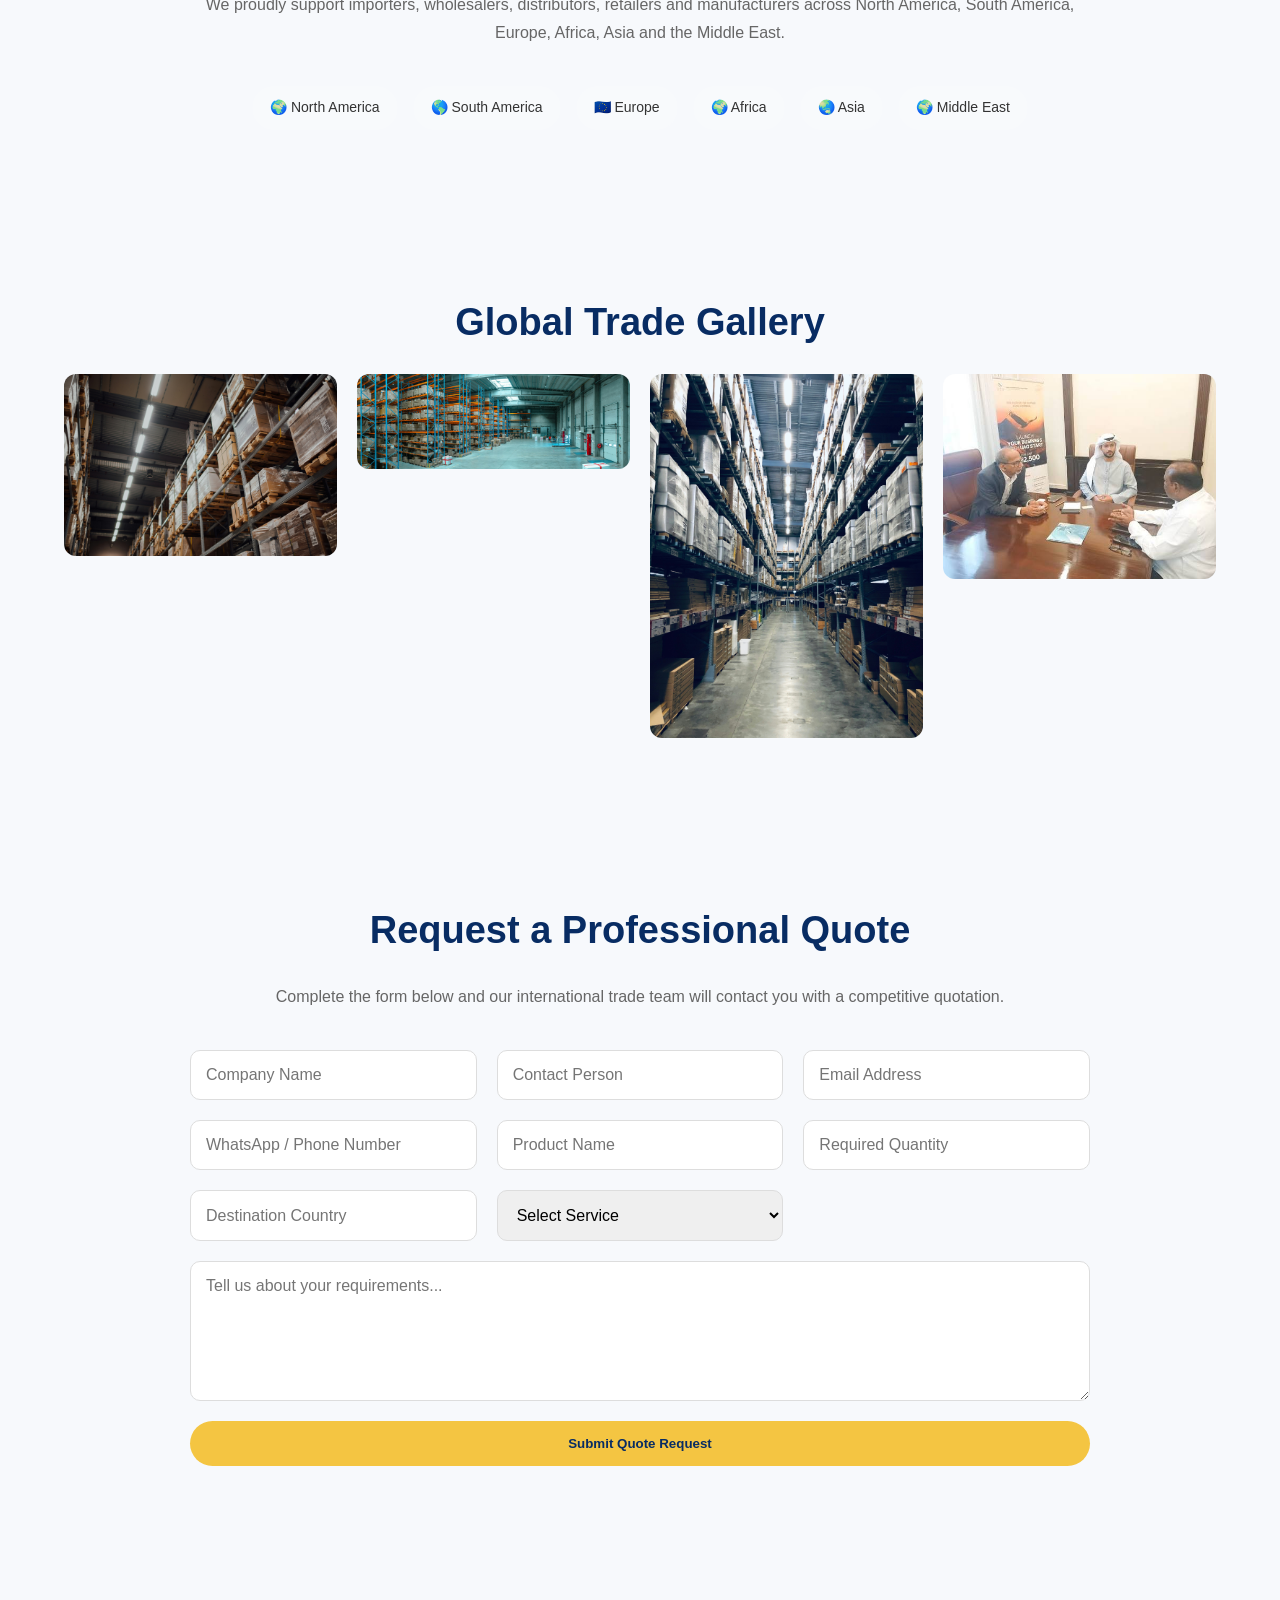
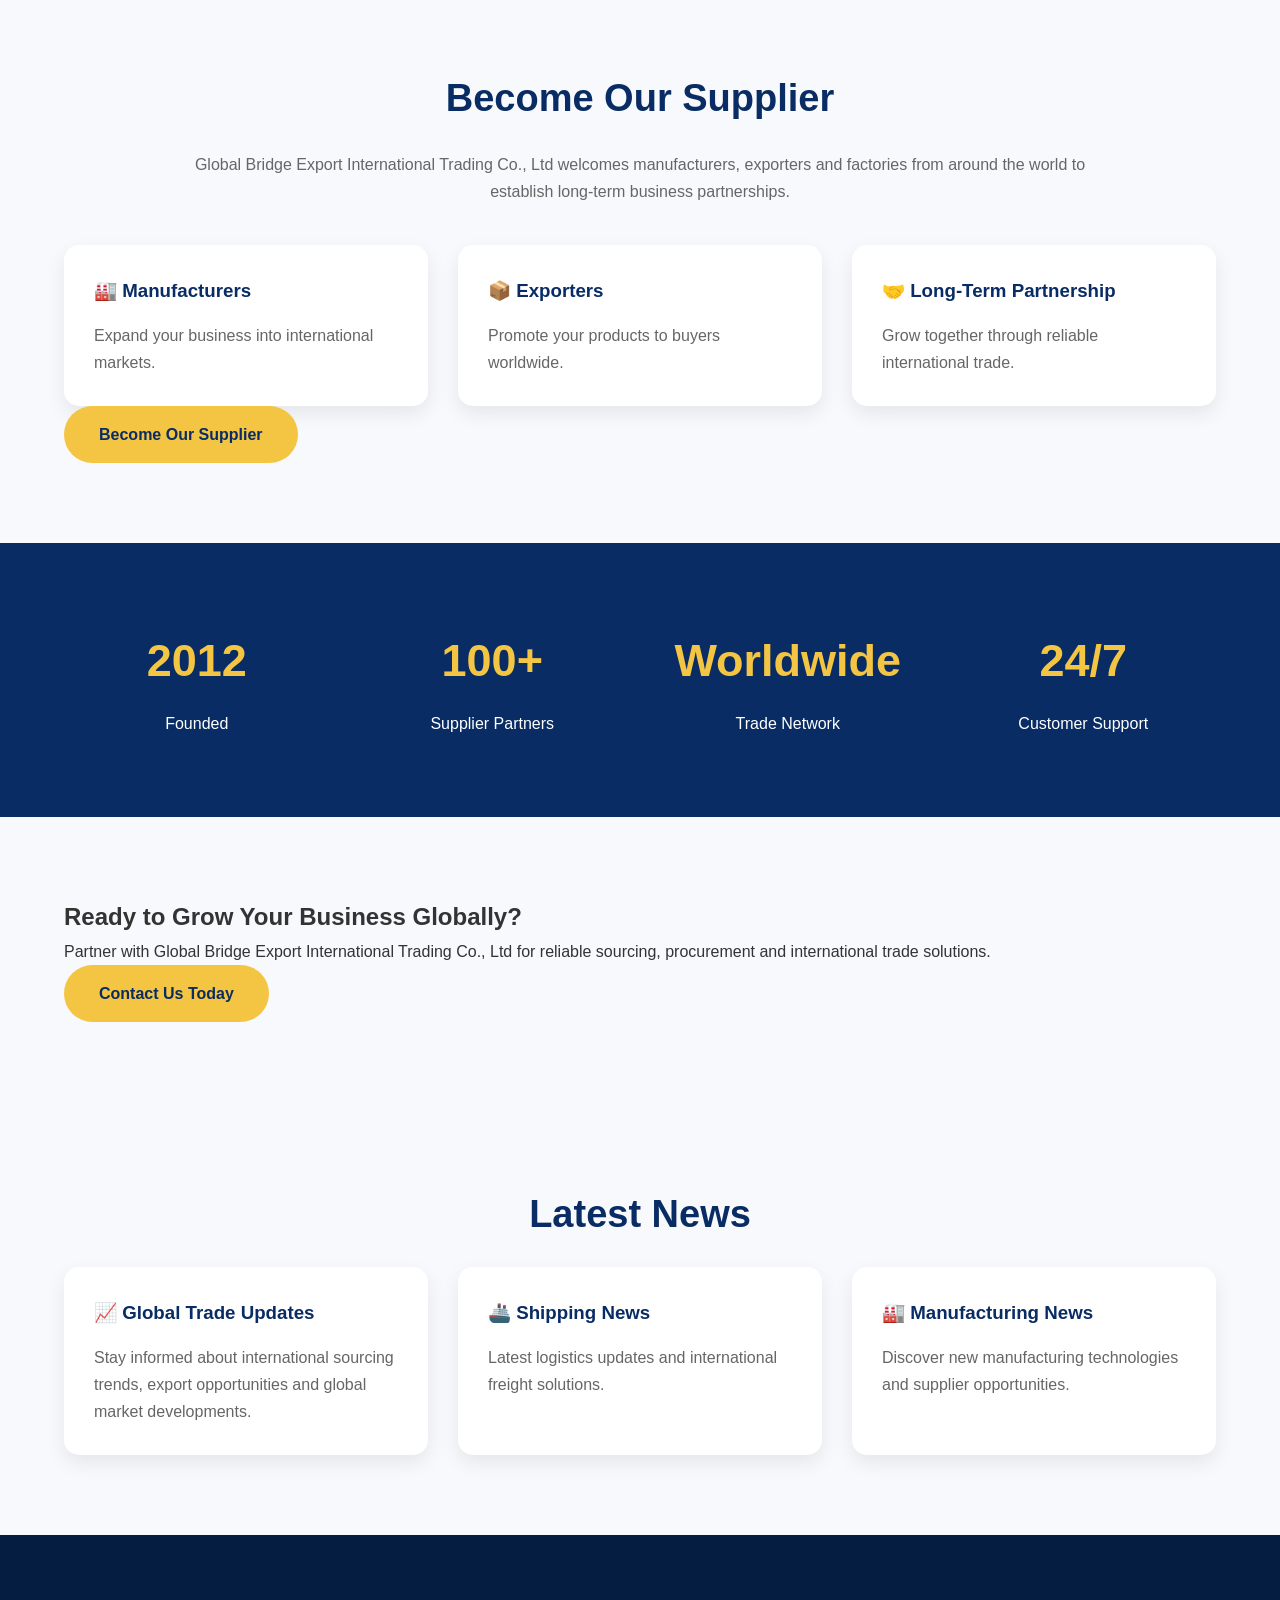
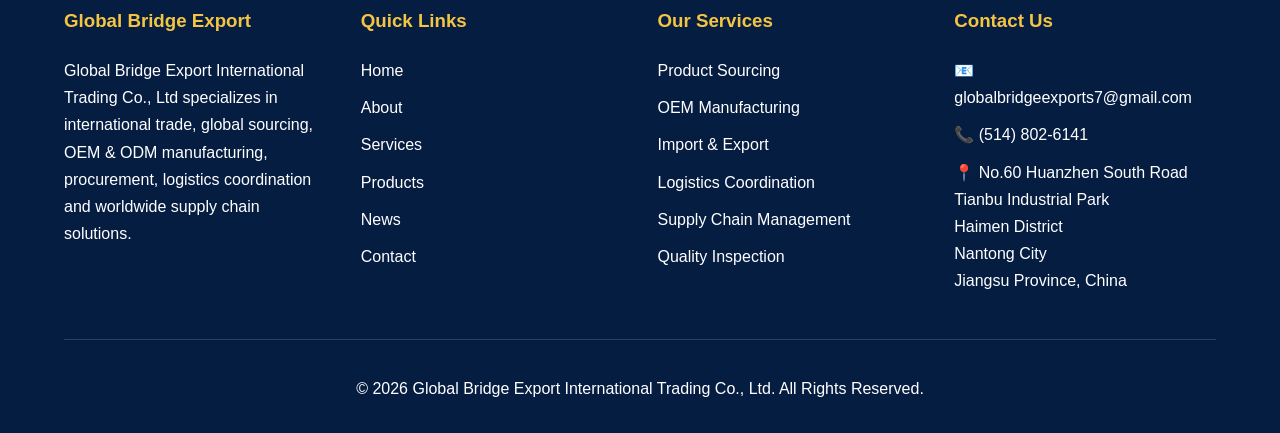
==== commit eff229f0: "Enhance WhatsApp button with tooltip and icon Updated WhatsApp link to include tooltip and image." ====
--- a/index.html
+++ b/index.html
@@ -825,8 +825,15 @@
 
 </footer>
 
-<a href="https://wa.me/15148026141" class="whatsapp-btn" target="_blank" aria-label="Chat on WhatsApp">
-    WhatsApp
+<a href="https://wa.me/15148026141"
+   class="whatsapp-btn"
+   target="_blank"
+   aria-label="Chat on WhatsApp">
+
+    <span class="tooltip">Chat on WhatsApp</span>
+
+    <img src="https://upload.wikimedia.org/wikipedia/commons/6/6b/WhatsApp.svg" alt="WhatsApp">
+
 </a>
 
 </a>
